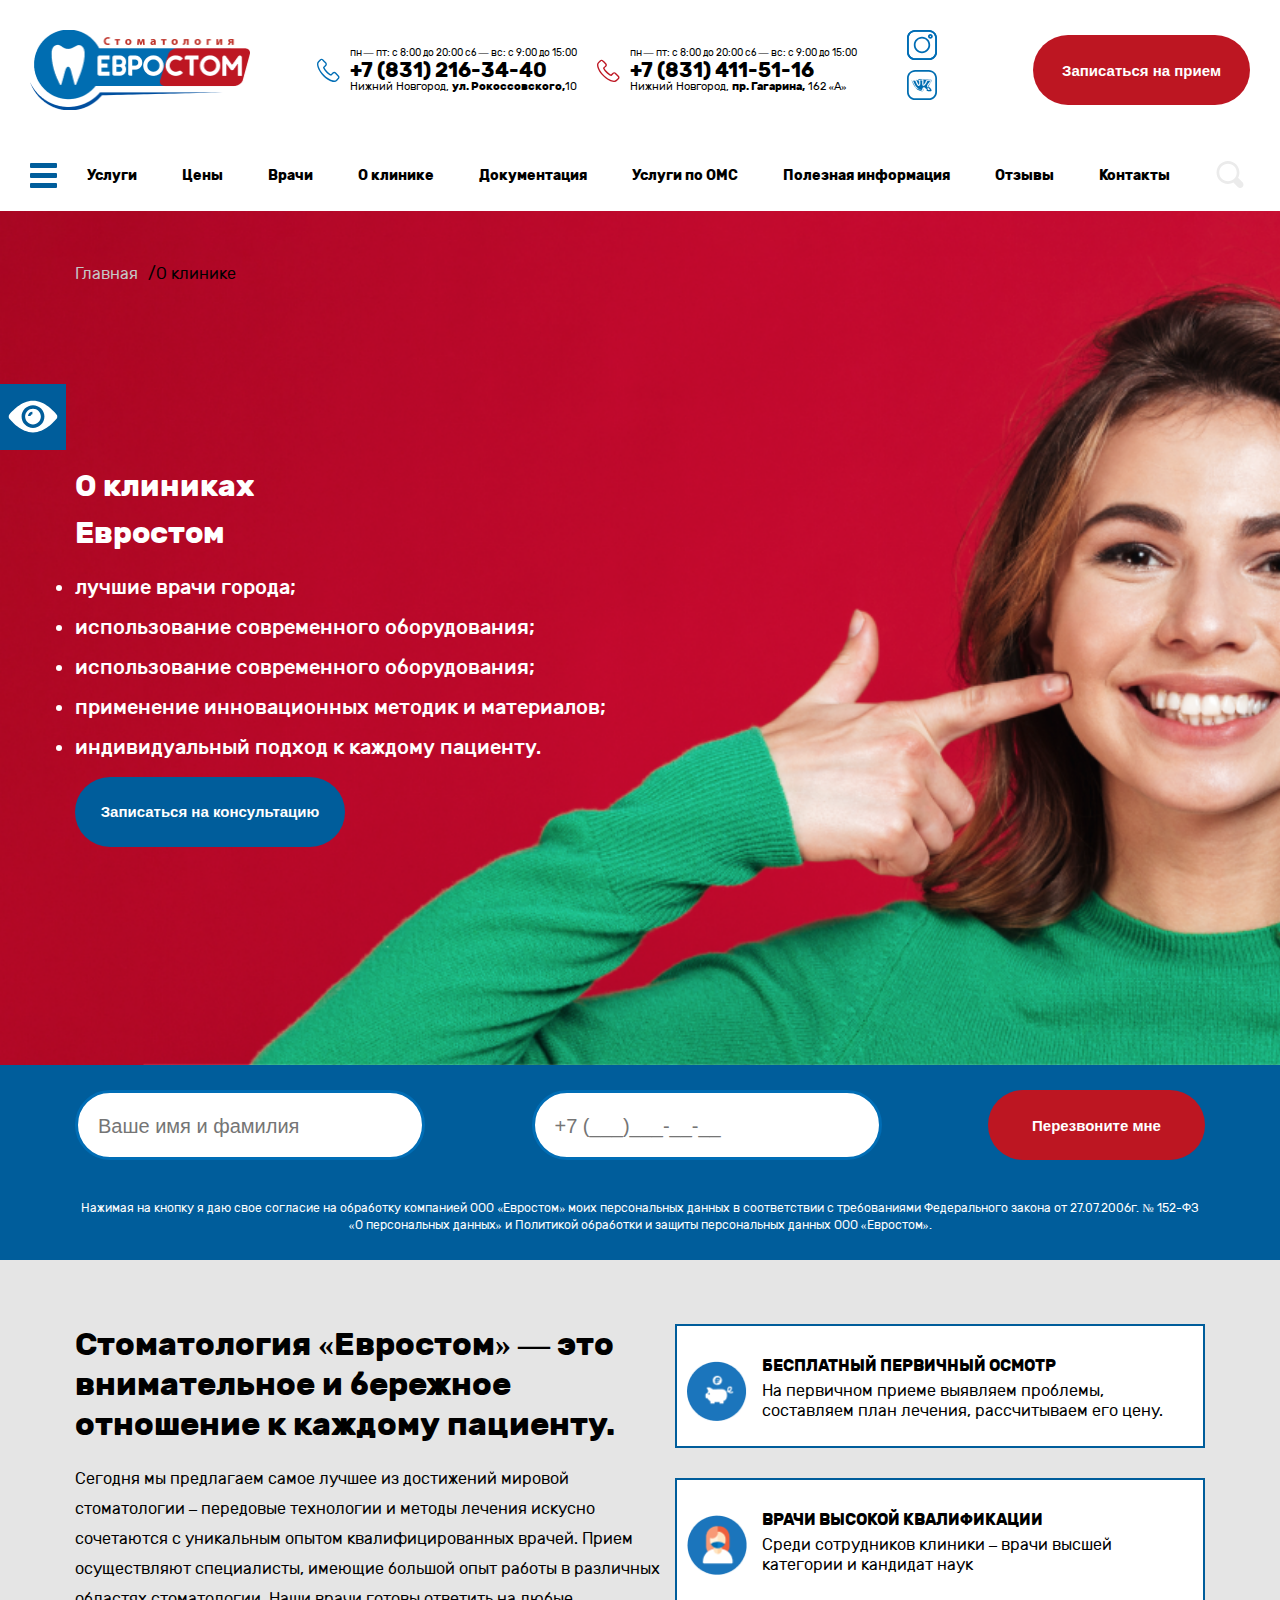
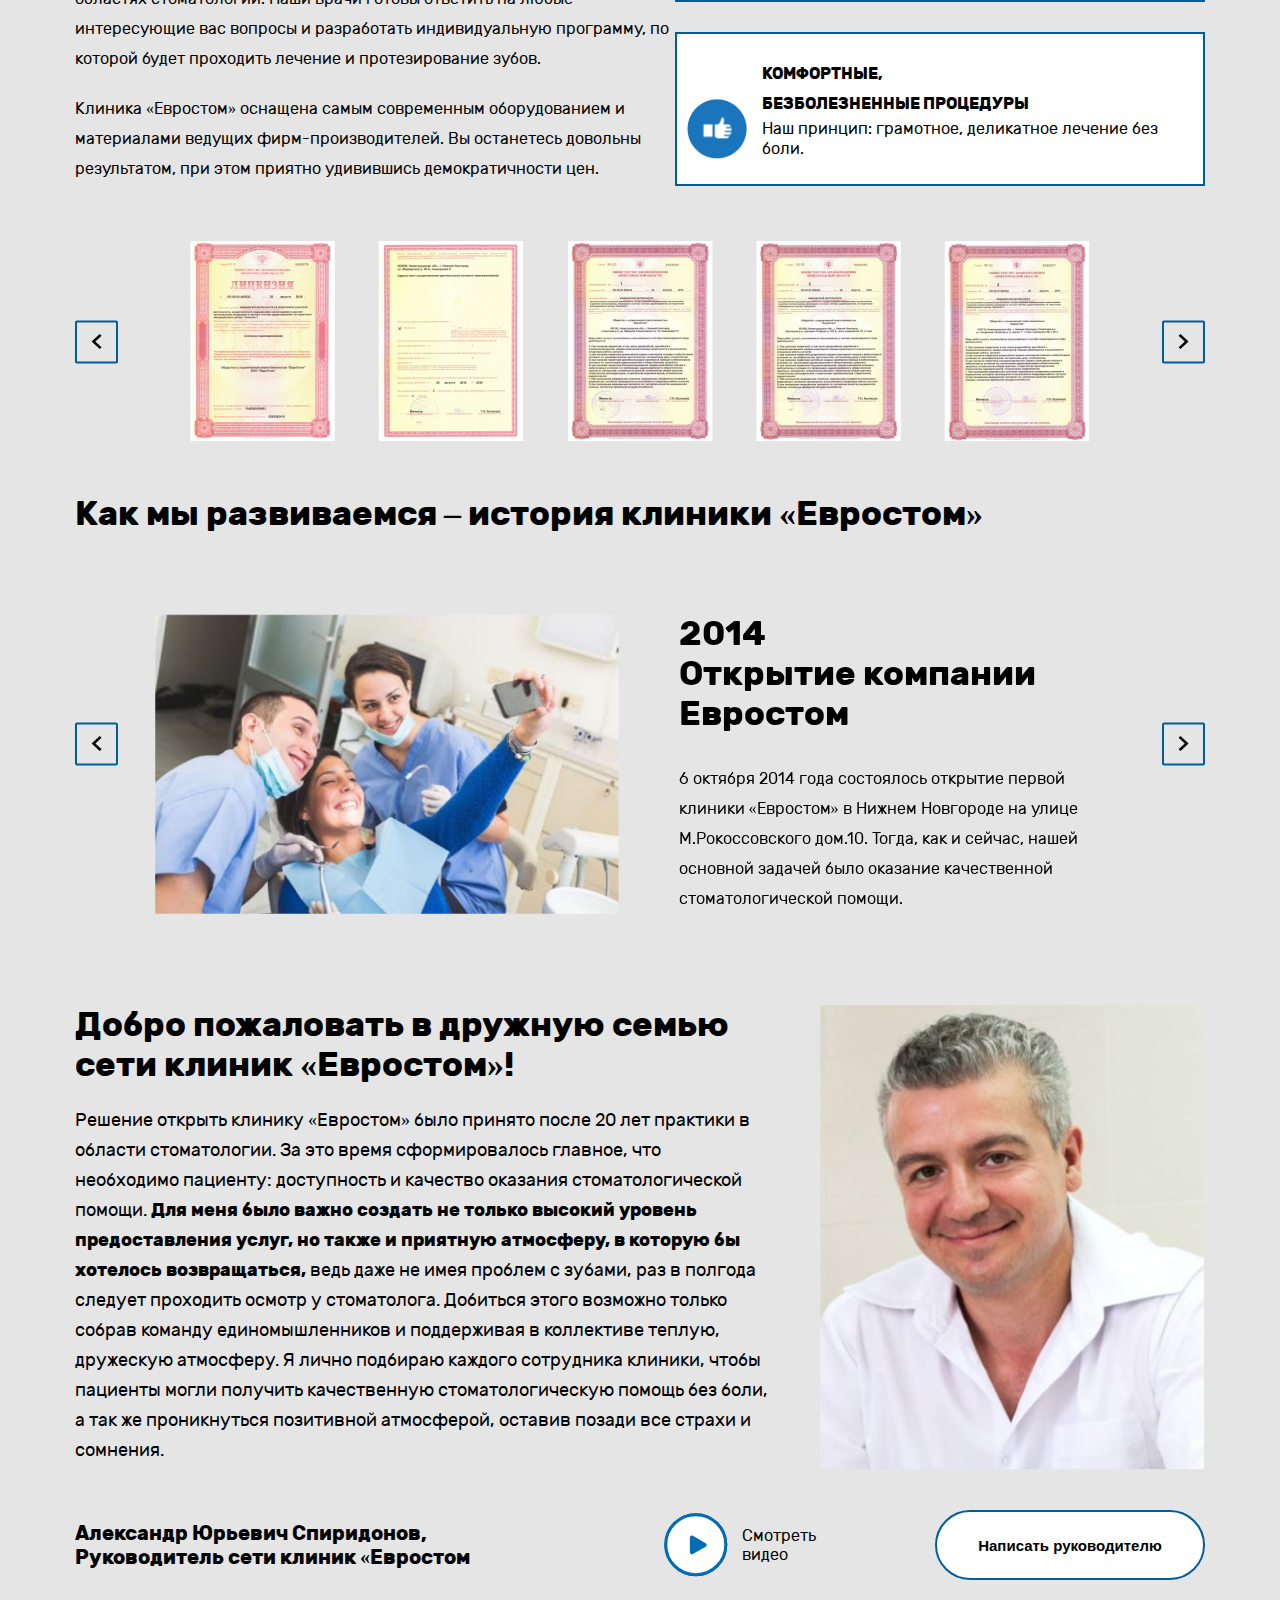
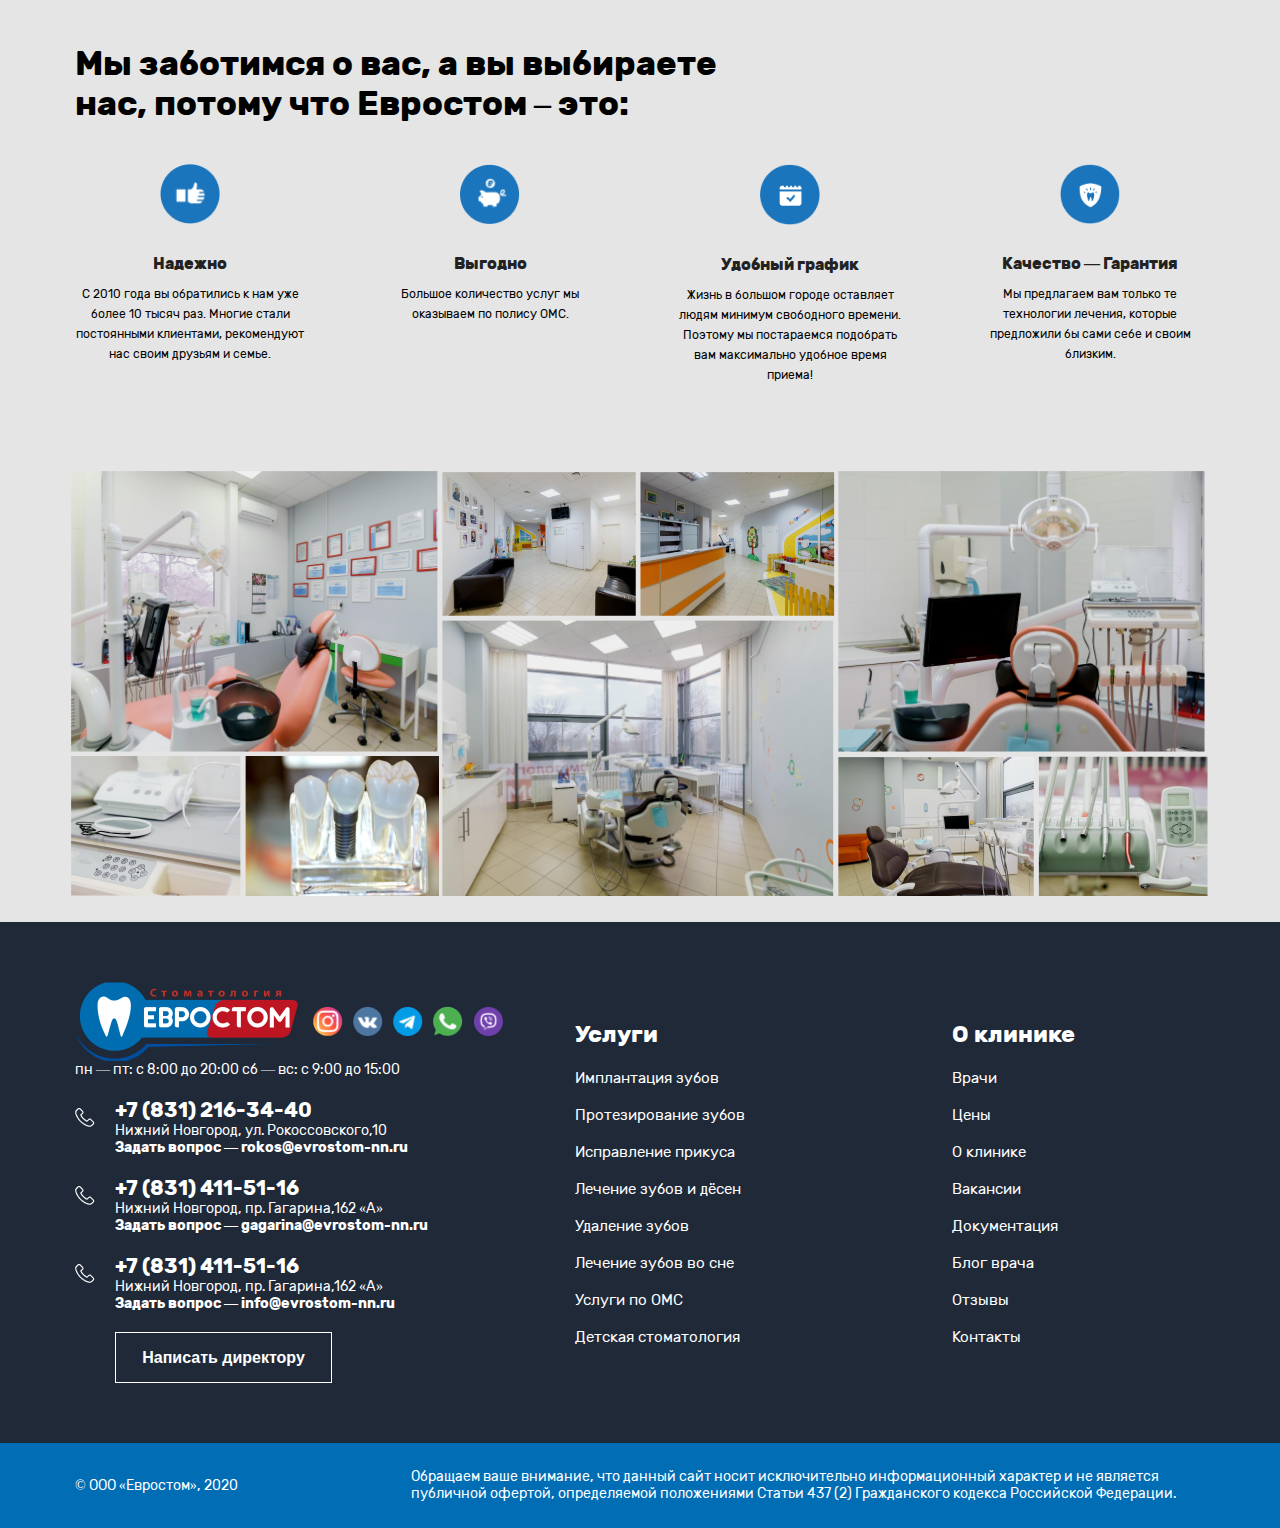
==== about.html @ 99a291bf "first commit" ====
<!DOCTYPE html>
<html lang="ru">
<head>
    <meta charset="UTF-8">
    <meta name="viewport" content="width=device-width, initial-scale=1.0">
    <link rel="stylesheet" href="./normalize.css">
    <link rel="stylesheet" href="./swiper.min.css">
    <link rel="stylesheet" href="./fonts/rubik.css">
    <link rel="stylesheet" href="./style.css">
    <title>О нас</title>
</head>
<body>
    <header>
        <div class="container container_big">
            <div class="header">
                <div class="header-logo">
                    <a href="./index.html">
                        <img src="./img/logo.png" alt="">
                    </a>
                </div>
                <div class="header-contact">
                    <img src="./img/phone-icon.svg" alt="">
                    <div class="header-contact__wrap">
                        <p>пн — пт: с 8:00 до 20:00 сб — вс: с 9:00 до 15:00</p>
                        <a href="tel:+78312163440" class="header-contact__wrap_phone">+7 (831) 216-34-40</a>
                        <a href="" class="header-contact__wrap_link">Нижний Новгород, <strong>ул.
                                Рокоссовского,</strong>10</a>
                    </div>
                </div>
                <div class="header-contact">
                    <img src="./img/phone-icon-2.svg" alt="">
                    <div class="header-contact__wrap">
                        <p>пн — пт: с 8:00 до 20:00 сб — вс: с 9:00 до 15:00</p>
                        <a href="tel:+78314115116" class="header-contact__wrap_phone">+7 (831) 411-51-16</a>
                        <a href="" class="header-contact__wrap_link">Нижний Новгород, <strong>пр. Гагарина,</strong> 162
                            «А»</a>
                    </div>
                </div>
                <div class="header-icon">
                    <img src="./img/insta-icon.svg" alt="">
                    <img src="./img/vk-icon.svg" alt="">
                </div>
                <button class="header-button but-red">Записаться на прием</button>
            </div>
        </div>
    </header>
    
    <section>
        <div class="container container_big">
            <div class="menu">
                <div class="burger-menu">
                    <div class="burger-menu_item"></div>
                    <div class="burger-menu_item"></div>
                    <div class="burger-menu_item"></div>
                </div>
                <div class="menu-links">
                    <a href="./services.html">Услуги</a>
                    <a href="./price.html">Цены</a>
                    <a href="./doctors.html">Врачи</a>
                    <a href="./about.html">О клинике</a>
                    <a href="./documentation.html">Документация</a>
                    <a href="">Услуги по ОМС</a>
                    <a href="./advisable.html">Полезная информация</a>
                    <a href="./review.html">Отзывы</a>
                    <a href="./contact.html">Контакты</a>
                </div>
                <button class="menu-search">
                    <svg xmlns="http://www.w3.org/2000/svg" width="28" height="27" viewBox="0 0 28 27" fill="none">
                        <path
                            d="M26.5406 21.2768L22.0967 16.8329C22.9047 15.217 23.4433 13.3317 23.4433 11.4464C23.4433 5.11721 18.3261 0 11.9969 0C5.66774 0 0.550537 5.11721 0.550537 11.4464C0.550537 17.7756 5.66774 22.8928 11.9969 22.8928C13.8822 22.8928 15.7675 22.3541 17.3835 21.5461L21.8273 25.99C23.174 27.3367 25.1939 27.3367 26.5406 25.99C27.7525 24.6434 27.7525 22.6234 26.5406 21.2768ZM11.9969 20.1995C7.14904 20.1995 3.2438 16.2943 3.2438 11.4464C3.2438 6.5985 7.14904 2.69327 11.9969 2.69327C16.8448 2.69327 20.75 6.5985 20.75 11.4464C20.75 16.2943 16.8448 20.1995 11.9969 20.1995Z"
                            fill="#EBEBEB" />
                    </svg>
                </button>
            </div>
        </div>
    </section>
    <div class="eye">
        <svg width="50" height="50" viewBox="0 0 50 50" fill="none" xmlns="http://www.w3.org/2000/svg">
            <g clip-path="url(#clip0)">
                <path
                    d="M24.9999 16.7207C20.6492 16.7207 17.1143 20.2557 17.1143 24.6064C17.1143 28.9571 20.6492 32.4921 24.9999 32.4921C29.3507 32.4921 32.8856 28.9571 32.8856 24.6064C32.8856 20.2557 29.3507 16.7207 24.9999 16.7207ZM24.4017 22.2679C23.4228 22.2679 22.607 23.0836 22.607 24.0626H19.9966C20.051 21.6153 22.0088 19.6574 24.4017 19.6574V22.2679Z"
                    fill="white" />
                <path
                    d="M48.929 22.9753C46.2642 19.6579 36.7469 8.83545 25 8.83545C13.2531 8.83545 3.73585 19.6579 1.07103 22.9753C0.309656 23.8998 0.309656 25.2594 1.07103 26.2383C3.73585 29.5558 13.2531 40.3782 25 40.3782C36.7469 40.3782 46.2642 29.5558 48.929 26.2383C49.6903 25.3138 49.6903 23.9542 48.929 22.9753ZM25 36.0275C18.6915 36.0275 13.5794 30.9154 13.5794 24.6068C13.5794 18.2983 18.6915 13.1862 25 13.1862C31.3085 13.1862 36.4206 18.2983 36.4206 24.6068C36.4206 30.9154 31.3085 36.0275 25 36.0275Z"
                    fill="white" />
            </g>
            <defs>
                <clipPath id="clip0">
                    <rect width="49" height="49" fill="white" transform="translate(0.5 0.106445)" />
                </clipPath>
            </defs>
        </svg>
    </div>
    
    <section class="banner_2">
        <div class="container">
            <div class="title title_links">
                <a href="./index.html" class="title_link">Главная</a>
                <a href="./about.html" class="title_link">/О клинике</a>
            </div>
            <div class="banner-wrap">
                <div class="banner-text">
                    <h1>О клиниках <br> Евростом</h1>
                    <li>лучшие врачи города;</li>
                    <li>использование современного оборудования;</li> 
                    <li>использование современного оборудования;</li> 
                    <li>применение инновационных методик и материалов;</li> 
                    <li>индивидуальный подход к каждому пациенту.</li>
                    <button class="but-blue">Записаться на консультацию</button>
                </div>
            </div>
        </div>
    </section>

    <section class="banner-form">
        <div class="container">
            <div class="banner-form__wrap">
                <form class="form">
                    <input type="text" placeholder="Ваше имя и фамилия">
                    <input type="text" placeholder="+7 (___)___-__-__">
                    <button class="but-red">Перезвоните мне</button>
                </form>
                <a href="">Нажимая на кнопку я даю свое согласие на обработку компанией ООО «Евростом» моих персональных
                    данных в соответствии с
                    требованиями Федерального закона от 27.07.2006г. № 152-ФЗ «О персональных данных» и Политикой обработки
                    и защиты
                    персональных данных ООО «Евростом».</a>
            </div>
        </div>
    </section>

    <section class="about">
        <div class="container">
            <div class="about-wrap">
                <div class="about-wrap_content">
                    <div class="about-title">Стоматология «Евростом» — это внимательное и бережное отношение к каждому пациенту. </div>
                    <p>Сегодня мы предлагаем самое лучшее из достижений мировой стоматологии – передовые технологии и методы лечения искусно
                    сочетаются с уникальным опытом квалифицированных врачей. Прием осуществляют специалисты, имеющие большой опыт работы в
                    различных областях стоматологии. Наши врачи готовы ответить на любые интересующие вас вопросы и разработать
                    индивидуальную программу, по которой будет проходить лечение и протезирование зубов. </p>
                    <p>Клиника «Евростом» оснащена самым
                    современным оборудованием и материалами ведущих фирм-производителей. Вы останетесь довольны результатом, при этом
                    приятно удивившись демократичности цен.</p>
                </div>
                <div class="about-wrap_items">
                    <div class="about-item">
                        <img src="./img/about/2-1.png" alt="">
                        <div class="about-item_text">
                            <p>БЕСПЛАТНЫЙ ПЕРВИЧНЫЙ ОСМОТР</p>
                            <span>На первичном приеме выявляем проблемы, составляем план лечения, рассчитываем его цену.</span>
                        </div>
                    </div>
                    <div class="about-item">
                        <img src="./img/about/2-2.png" alt="">
                        <div class="about-item_text">
                            <p>ВРАЧИ ВЫСОКОЙ КВАЛИФИКАЦИИ</p>
                            <span>Среди сотрудников клиники – врачи высшей категории и кандидат наук</span>
                        </div>
                    </div>
                    <div class="about-item">
                        <img src="./img/about/2-3.png" alt="">
                        <div class="about-item_text">
                            <p>КОМФОРТНЫЕ,<br> БЕЗБОЛЕЗНЕННЫЕ ПРОЦЕДУРЫ</p>
                            <span>Наш принцип: грамотное, деликатное лечение без боли.</span>
                        </div>
                    </div>
                </div>
            </div>
        </div>
    </section>

    <section class="diplom">
        <div class="container">
            <div class="diplom-wrap">
                <div class="swiper-container diplom-container">
                    <div class="swiper-wrapper">
                        <div class="swiper-slide diplom-slide">
                            <img src="./img/about/1-1.png" alt="">
                            <img src="./img/about/1-2.png" alt="">
                            <img src="./img/about/1-3.png" alt="">
                            <img src="./img/about/1-4.png" alt="">
                            <img src="./img/about/1-5.png" alt="">
                        </div>
                        <div class="swiper-slide diplom-slide">
                            <img src="./img/about/1-1.png" alt="">
                            <img src="./img/about/1-2.png" alt="">
                            <img src="./img/about/1-3.png" alt="">
                            <img src="./img/about/1-4.png" alt="">
                            <img src="./img/about/1-5.png" alt="">
                        </div>
                    </div>
                </div>
                <div class="slider-button  diplom-button diplom-button_prev">
                    <svg width="11" height="16" viewBox="0 0 11 16" fill="none" xmlns="http://www.w3.org/2000/svg">
                        <path
                            d="M10.5937 13.7088L4.41033 7.97754L10.5937 2.24631L8.68549 0.477539L0.59375 7.97754L8.68549 15.4775L10.5937 13.7088Z"
                            fill="black" />
                    </svg>
                </div>
                <div class="slider-button diplom-button diplom-button_next">
                    <svg width="11" height="16" viewBox="0 0 11 16" fill="none" xmlns="http://www.w3.org/2000/svg">
                        <path
                            d="M0.593749 2.24631L6.77717 7.97754L0.59375 13.7088L2.50201 15.4775L10.5937 7.97754L2.50201 0.477539L0.593749 2.24631Z"
                            fill="black" />
                    </svg>
                </div>
            </div>
        </div>
    </section>
    <section class="history">
        <div class="container">
            <div class="title">
                <h2>Как мы развиваемся – история клиники «Евростом»</h2>
            </div>
            <div class="swiper-container history-container">
                <div class="swiper-wrapper">
                    <div class="swiper-slide history-slide">
                        <img src="./img/about/4-1.png" alt="">
                        <div>
                            <div class="history-slide_title">2014 <br>Открытие компании <br>Евростом</div>
                            <div class="history-slide_text">6 октября 2014 года состоялось открытие первой клиники «Евростом» в Нижнем Новгороде на улице М.Рокоссовского дом.10.
                            Тогда, как и сейчас, нашей основной задачей было оказание качественной стоматологической помощи.</div>
                        </div>
                    </div>
                    <div class="swiper-slide history-slide">
                        <img src="./img/about/4-1.png" alt="">
                        <div>
                            <div class="history-slide_title">2014 <br>Открытие компании <br>Евростом</div>
                            <div class="history-slide_text">6 октября 2014 года состоялось открытие первой клиники «Евростом» в Нижнем Новгороде на улице М.Рокоссовского дом.10.
                            Тогда, как и сейчас, нашей основной задачей было оказание качественной стоматологической помощи.</div>
                        </div>
                    </div>
                </div>
                <div class="slider-button history-button history-button_prev">
                    <svg width="11" height="16" viewBox="0 0 11 16" fill="none" xmlns="http://www.w3.org/2000/svg">
                        <path
                            d="M10.5937 13.7088L4.41033 7.97754L10.5937 2.24631L8.68549 0.477539L0.59375 7.97754L8.68549 15.4775L10.5937 13.7088Z"
                            fill="black" />
                    </svg>
                </div>
                <div class="slider-button history-button history-button_next">
                    <svg width="11" height="16" viewBox="0 0 11 16" fill="none" xmlns="http://www.w3.org/2000/svg">
                        <path
                            d="M0.593749 2.24631L6.77717 7.97754L0.59375 13.7088L2.50201 15.4775L10.5937 7.97754L2.50201 0.477539L0.593749 2.24631Z"
                            fill="black" />
                    </svg>
                </div>
            </div>
        </div>
    </section>

    <section class="history-grey">
        <div class="container">
            <div class="history-wrap">
                <div class="history-item">
                    <div>
                        <p>Добро пожаловать в дружную семью сети клиник «Евростом»!</p>
                        <span>Решение открыть клинику «Евростом» было принято после 20 лет практики в области стоматологии. За это время
                        сформировалось главное, что необходимо пациенту: доступность и качество оказания стоматологической помощи.
                        <strong>Для меня было
                            важно создать не только высокий уровень предоставления услуг, но также и приятную атмосферу, в которую
                            бы хотелось
                            возвращаться, </strong>ведь даже не имея проблем с зубами, раз в полгода следует проходить осмотр у
                        стоматолога. Добиться этого
                        возможно только собрав команду единомышленников и поддерживая в коллективе теплую, дружескую атмосферу. Я
                        лично подбираю
                        каждого сотрудника клиники, чтобы пациенты могли получить качественную стоматологическую помощь без боли, а
                        так же
                        проникнуться позитивной атмосферой, оставив позади все страхи и сомнения.</span>
                    </div>
                    <img src="./img/about/d-1.png" alt="">
                </div>
                <div class="row">
                    <div class="bio">Александр Юрьевич Спиридонов, Руководитель сети клиник «Евростом</div>
                    <a href="" class="history-video">
                        <img src="./img/about/play.svg" alt="">
                        Смотреть <br>видео
                    </a>
                    <button class="but-trans">Написать руководителю</button>
                </div>
            </div>
        </div>
    </section>


    <section class="adventages">
        <div class="container">
            <div class="title">
                <h2>Мы заботимся о вас, а вы выбираете нас, потому что Евростом – это:</h2>
            </div>
            <div class="adventages-wrap">
                <div class="adventages-item">
                    <img src="./img/about/2-3.png" alt="">
                    <p>Надежно</p>
                    <span>С 2010 года вы обратились к нам уже более 10 тысяч раз. Многие стали постоянными клиентами, рекомендуют нас своим
                    друзьям и семье.</span>
                </div>
                <div class="adventages-item">
                    <img src="./img/about/2-1.png" alt="">
                    <p>Выгодно</p>
                    <span>Большое количество услуг мы оказываем по полису ОМС.</span>
                </div>
                <div class="adventages-item">
                    <img src="./img/about/2-4.png" alt="">
                    <p>Удобный график</p>
                    <span>Жизнь в большом городе оставляет людям минимум свободного времени. Поэтому мы постараемся подобрать вам максимально
                    удобное время приема!</span>
                </div>
                <div class="adventages-item">
                    <img src="./img/about/2-5.png" alt="">
                    <p>Качество — Гарантия</p>
                    <span>Мы предлагаем вам только те технологии лечения, которые предложили бы сами себе и своим близким.</span>
                </div>
            </div>
        </div>
    </section>

    <section class="gallery">
        <div class="container">
            <div class="gallery-wrap">
                <div class="gallery-item">
                    <img src="./img/about/3-1.png" alt="">
                    <div class="gallery-item_row">
                        <img src="./img/about/3-2.png" alt="">
                        <img src="./img/about/3-3.png" alt="">
                    </div>
                </div>
                <div class="gallery-item">
                    <img src="./img/about/3-6.png" alt="">
                    <div class="gallery-item_row">
                        <img src="./img/about/3-4.png" alt="">
                        <img src="./img/about/3-5.png" alt="">
                    </div>
                </div>
                <div class="gallery-item">
                    <img src="./img/about/3-7.png" alt="">
                    <div class="gallery-item_row">
                        <img src="./img/about/3-8.png" alt="">
                        <img src="./img/about/3-9.png" alt="">
                    </div>
                </div>
            </div>
        </div>
    </section>

    <footer class="footer">
        <div class="container">
            <div class="row">
                <div class="footer-wrap">
                    <div class="footer-item">
                        <div class="row">
                            <img src="./img/logo-2.png" alt="" class="footer-item_logo">
                            <div class="footer-item_icons">
                                <a href=""><img src="./img/insta-2.png" alt=""></a>
                                <a href=""><img src="./img/vk-2.png" alt=""></a>
                                <a href=""><img src="./img/telegram-2.png" alt=""></a>
                                <a href=""><img src="./img/whatsup-2.png" alt=""></a>
                                <a href=""><img src="./img/viber-3.png" alt=""></a>
                            </div>
                        </div>
                        <div class="footer-item_time"> пн — пт: с 8:00 до 20:00 сб — вс: с 9:00 до 15:00 </div>
                        <div class="footer-contact">
                            <img src="./img/phone-white.png" alt="">
                            <div class="footer-contact__wrap">
                                <a href="tel:+78312163440" class="footer-contact__wrap_phone">+7 (831) 216-34-40</a>
                                <a href="" class="footer-contact__wrap_link">Нижний Новгород, ул. Рокоссовского,10</a>
                                <a href="mail:rokos@evrostom-nn.ru" class="footer-contact__wrap_mail">Задать вопрос —
                                    rokos@evrostom-nn.ru</a>
                            </div>
                        </div>
                        <div class="footer-contact">
                            <img src="./img/phone-white.png" alt="">
                            <div class="footer-contact__wrap">
                                <a href="tel:+78314115116" class="footer-contact__wrap_phone">+7 (831) 411-51-16</a>
                                <a href="" class="footer-contact__wrap_link">Нижний Новгород, пр. Гагарина,162 «А»</a>
                                <a href="mail:gagarina@evrostom-nn.ru" class="footer-contact__wrap_mail">Задать вопрос —
                                    gagarina@evrostom-nn.ru</a>
                            </div>
                        </div>
                        <div class="footer-contact">
                            <img src="./img/phone-white.png" alt="">
                            <div class="footer-contact__wrap">
                                <a href="tel:+78314115116" class="footer-contact__wrap_phone">+7 (831) 411-51-16</a>
                                <a href="" class="footer-contact__wrap_link">Нижний Новгород, пр. Гагарина,162 «А»</a>
                                <a href="mail:info@evrostom-nn.ru" class="footer-contact__wrap_mail">Задать вопрос —
                                    info@evrostom-nn.ru</a>
                            </div>
                        </div>
                        <button class="footer-button">Написать директору</button>
                    </div>
                </div>
                <div class="footer-wrap">
                    <div class="footer-item_links">
                        <p>Услуги</p>
                        <a href="">Имплантация зубов</a>
                        <a href="">Протезирование зубов</a>
                        <a href="">Исправление прикуса</a>
                        <a href="">Лечение зубов и дёсен</a>
                        <a href="">Удаление зубов</a>
                        <a href="">Лечение зубов во сне</a>
                        <a href="">Услуги по ОМС</a>
                        <a href="">Детская стоматология</a>
                    </div>
                    <div class="footer-item_links">
                        <p>О клинике</p>
                        <a href="">Врачи </a>
                        <a href="">Цены</a>
                        <a href="">О клинике</a>
                        <a href="./vacancies.html">Вакансии</a>
                        <a href="">Документация</a>
                        <a href="">Блог врача</a>
                        <a href="">Отзывы</a>
                        <a href="">Контакты</a>
                    </div>
                </div>
            </div>
        </div>
    </footer>
    
    <section class="info">
        <div class="container">
            <div class="row">
                <div class="text">© OOO «Евростом», 2020</div>
                <p>Обращаем ваше внимание, что данный сайт носит исключительно информационный характер и не является
                    публичной офертой, определяемой положениями Статьи 437 (2) Гражданского кодекса Российской Федерации.
                </p>
            </div>
        </div>
    </section>
    
    <div class="scroll-top">
        <svg width="16" height="11" viewBox="0 0 16 11" fill="none" xmlns="http://www.w3.org/2000/svg">
            <path
                d="M2.16586 10.7643L7.89709 4.58087L13.6283 10.7643L15.3971 8.85602L7.89709 0.764283L0.397095 8.85602L2.16586 10.7643Z"
                fill="black" />
        </svg>
    </div>
    
<script src="./swiper.min.js"></script>
<script src='./script.js'></script>
</body>
</html>
---- fonts/rubik.css ----
@font-face {
    font-family: 'Rubik';
    src: local('Rubik Light'), local('Rubik-Light'), url('../fonts/Rubiklight.woff2') format('woff2'), url('../fonts/Rubiklight.woff') format('woff'), url('../fonts/Rubiklight.ttf') format('truetype');
    font-weight: 300;
    font-style: normal;
}
@font-face {
    font-family: 'Rubik';
    src: local('Rubik Light Italic'), local('Rubik-LightItalic'), url('Rubiklightitalic.woff2') format('woff2'), url('Rubiklightitalic.woff') format('woff'), url('Rubiklightitalic.ttf') format('truetype');
    font-weight: 300;
    font-style: italic;
}
@font-face {
    font-family: 'Rubik';
    src: local('Rubik'), local('Rubik-Regular'), url('Rubik.woff2') format('woff2'), url('Rubik.woff') format('woff'), url('Rubik.ttf') format('truetype');
    font-weight: 400;
    font-style: normal;
}
@font-face {
    font-family: 'Rubik';
    src: local('Rubik Italic'), local('Rubik-Italic'), url('Rubikitalic.woff2') format('woff2'), url('Rubikitalic.woff') format('woff'), url('Rubikitalic.ttf') format('truetype');
    font-weight: 400;
    font-style: italic;
}
@font-face {
    font-family: 'Rubik';
    src: local('Rubik Medium'), local('Rubik-Medium'), url('Rubikmedium.woff2') format('woff2'), url('Rubikmedium.woff') format('woff'), url('Rubikmedium.ttf') format('truetype');
    font-weight: 500;
    font-style: normal;
}
@font-face {
    font-family: 'Rubik';
    src: local('Rubik Medium Italic'), local('Rubik-MediumItalic'), url('Rubikmediumitalic.woff2') format('woff2'), url('Rubikmediumitalic.woff') format('woff'), url('Rubikmediumitalic.ttf') format('truetype');
    font-weight: 500;
    font-style: italic;
}
@font-face {
    font-family: 'Rubik';
    src: local('Rubik Bold'), local('Rubik-Bold'), url('Rubikbold.woff2') format('woff2'), url('Rubikbold.woff') format('woff'), url('Rubikbold.ttf') format('truetype');
    font-weight: 700;
    font-style: normal;
}
@font-face {
    font-family: 'Rubik';
    src: local('Rubik Bold Italic'), local('Rubik-BoldItalic'), url('Rubikbolditalic.woff2') format('woff2'), url('Rubikbolditalic.woff') format('woff'), url('Rubikbolditalic.ttf') format('truetype');
    font-weight: 700;
    font-style: italic;
}
@font-face {
    font-family: 'Rubik';
    src: local('Rubik Black'), local('Rubik-Black'), url('Rubikblack.woff2') format('woff2'), url('Rubikblack.woff') format('woff'), url('Rubikblack.ttf') format('truetype');
    font-weight: 900;
    font-style: normal;
}
@font-face {
    font-family: 'Rubik';
    src: local('Rubik Black Italic'), local('Rubik-BlackItalic'), url('Rubikblackitalic.woff2') format('woff2'), url('Rubikblackitalic.woff') format('woff'), url('Rubikblackitalic.ttf') format('truetype');
    font-weight: 900;
    font-style: italic;
}
---- style.css ----
@charset "UTF-8";

@font-face {
  font-family: 'Rubik';
  src: local("Rubik Light"), local("Rubik-Light"), url("Rubiklight.woff2") format("woff2"), url("Rubiklight.woff") format("woff"), url("Rubiklight.ttf") format("truetype");
  font-weight: 300;
  font-style: normal;
}

strong {
  font-weight: bold;
}

body {
  font-size: 10px;
  font-family: 'Rubik';
}

@media (max-width: 1175px) {
  body {
    font-size: 8px;
  }

}

@media (max-width: 767px) {
  body {
    font-size: 6px;
  }
}

/* -= =- */

header .menu {
  display: none;
}

.mobile-map {
  display: none;
}

.implant-wrap .implant-wrap_text h2 {
  display: none;
}


/* -= =- */

.row {
  display: -webkit-box;
  display: -ms-flexbox;
  display: flex;
}

.container {
  max-width: 1160px;
  width: 100%;
  padding-left: 15px;
  padding-right: 15px;
  margin: 0 auto;
}

.container_big {
  max-width: 1440px;
  width: 100%;
  padding-left: 30px;
  padding-right: 30px;
  margin: 0 auto;
}

.container_small {
  max-width: 1060px;
  width: 100%;
  padding-left: 15px;
  padding-right: 15px;
  margin: 0 auto;
}

.header {
  display: -webkit-box;
  display: -ms-flexbox;
  display: flex;
  -webkit-box-align: center;
  -ms-flex-align: center;
  align-items: center;
  margin-top: 30px;
  margin-bottom: 30px;
}

.header-logo {
  margin-right: auto;
}

.header-logo img {
  max-width: 220px;
  width: 100%;
}

@media (max-width: 1024px) {
  .header-logo {
    max-width: 134px;
  }
}

.header-contact {
  display: -webkit-box;
  display: -ms-flexbox;
  display: flex;
  -webkit-box-align: center;
  -ms-flex-align: center;
  align-items: center;
  margin-right: 20px;
  position: relative;
}

.header-contact:last-child {
  margin-right: 0;
}

.header-contact img {
  margin-right: 10px;
}

@media (max-width: 1024px) {
  .header-contact img {
    position: absolute;
    width: 10px;
    top: 50%;
    left: 0;
    -webkit-transform: translateY(-50%);
    transform: translateY(-50%);
  }
}

.header-contact__wrap {
  display: -webkit-box;
  display: -ms-flexbox;
  display: flex;
  -webkit-box-orient: vertical;
  -webkit-box-direction: normal;
  -ms-flex-direction: column;
  flex-direction: column;
}

.header-contact__wrap p {
  font-family: 'Rubik';
  font-style: normal;
  font-weight: normal;
  font-size: 1em;
  line-height: 14px;
  color: #000000;
}

.header-contact__wrap_link {
  text-decoration: none;
  cursor: pointer;
  font-family: 'Rubik';
  font-style: normal;
  font-weight: normal;
  font-size: 1.1em;
  line-height: 14px;
  color: #000000;
}

.header-contact__wrap_link:hover {
  text-decoration: underline;
}

.header-contact__wrap_phone {
  font-family: Rubik;
  font-style: normal;
  font-weight: bold;
  font-size: 2em;
  text-decoration: none;
  color: #000000;
}

@media (max-width: 1024px) {
  .header-contact__wrap_phone {
    margin-left: 10px;
  }
}

.header-icon {
  display: -webkit-box;
  display: -ms-flexbox;
  display: flex;
  -webkit-box-orient: vertical;
  -webkit-box-direction: normal;
  -ms-flex-direction: column;
  flex-direction: column;
  -webkit-box-align: center;
  -ms-flex-align: center;
  align-items: center;
  margin-right: 30px;
  margin-left: 30px;
}

@media (max-width: 1024px) {
  .header-icon {
    display: none;
  }
}

.header-icon img {
  width: 30px;
  height: 30px;
  margin-bottom: 10px;
}

.header-button {
  margin-left: auto;
}

.header-button:hover {
  -webkit-box-shadow: -3px -3px 8px rgba(189, 22, 34, 0.3), 3px 3px 8px rgba(189, 22, 34, 0.3);
  box-shadow: -3px -3px 8px rgba(189, 22, 34, 0.3), 3px 3px 8px rgba(189, 22, 34, 0.3);
}

.menu {
  display: -webkit-box;
  display: -ms-flexbox;
  display: flex;
  -webkit-box-align: center;
  -ms-flex-align: center;
  align-items: center;
  padding-top: 20px;
  padding-bottom: 20px;
}

.menu-links {
  display: -webkit-box;
  display: -ms-flexbox;
  display: flex;
  -webkit-box-pack: justify;
  -ms-flex-pack: justify;
  justify-content: space-between;
  -webkit-box-align: center;
  -ms-flex-align: center;
  align-items: center;
  width: 100%;
}

.menu-links a {
  font-style: normal;
  font-weight: bold;
  font-size: 1.4em;
  line-height: 17px;
  color: #000000;
  text-decoration: none;
  position: relative;
}

@media (max-width: 1024px) {
  .menu-links a {
    font-size: 1.2em;
  }
}

.menu-links a::after {
  content: '';
  width: 0;
  position: absolute;
  height: 3px;
  background: #006DB5;
  border-radius: 1px;
  left: 50%;
  bottom: -3px;
  -webkit-transition: all .3s ease-in-out;
  transition: all .3s ease-in-out;
}

.menu-links a:hover:after,
.menu-links a:focus:after {
  width: 100%;
  left: 0;
}

.menu-links a:active {
  color: #BD1622;
}

.menu-search {
  background-color: transparent;
  border: none;
  margin-left: 40px;
  cursor: pointer;
}

.menu-search path {
  -webkit-transition: all .3s ease-in-out;
  transition: all .3s ease-in-out;
}

.menu-search:hover path {
  fill: #005D9B;
}

.menu .burger-menu {
  display: -webkit-box;
  display: -ms-flexbox;
  display: flex;
  -webkit-box-orient: vertical;
  -webkit-box-direction: normal;
  -ms-flex-direction: column;
  flex-direction: column;
  width: 30px;
  margin-right: 30px;
  cursor: pointer;
}



.menu .burger-menu_item {
  background-color: #005D9B;
  border-radius: 1px;
  height: 5px;
  margin-bottom: 5px;
}

.menu .burger-menu_item:last-child {
  margin-bottom: 0;
}

.eye {
  width: 66px;
  height: 66px;
  background-color: #005D9B;
  display: -webkit-box;
  display: -ms-flexbox;
  display: flex;
  -webkit-box-align: center;
  -ms-flex-align: center;
  align-items: center;
  -webkit-box-pack: center;
  -ms-flex-pack: center;
  justify-content: center;
  position: fixed;
  cursor: pointer;
  bottom: 50%;
}

.eye:hover {
  background-color: #ffffff;
}

.eye:hover path {
  fill: #005D9B;
}

.banner {
  background-image: url(./img/banner-girl-1.png);
  background-repeat: no-repeat;
  background-size: cover;
  padding-bottom: 10%;
}

.banner_2 {
  background-image: url(./img/about/banner_png.png);
  background-repeat: no-repeat;
  background-size: cover;
  padding-bottom: 10%;
}

.banner_3 {
  background-image: url(./img/banner_3.png);
  background-repeat: no-repeat;
  background-size: cover;
  padding-bottom: 10%;
  background-position-x: 60%;
}

.banner_4 {
  background-image: url(./img/rotoz/bg.png);
  background-repeat: no-repeat;
  background-size: cover;
  padding-bottom: 10%;
  position: relative;
}

.banner_4:after {
  position: absolute;
  content: '';
  right: 10%;
  top: 0;
  background-image: url(./img/rotoz/1-4.png);
  background-repeat: no-repeat;
  width: 179px;
  height: 200px;
}

.banner_4 .banner-wrap {
  position: relative;
}

.banner_4 .banner-wrap .banner-img {
  position: absolute;
  top: 20%;
  right: 0;
}

.banner_4 .banner-text {
  max-width: 623px;
  width: 100%;
  position: relative;
}

.banner_4 .banner-text:before {
  position: absolute;
  content: '';
  right: 20%;
  top: 100%;
  background-image: url(./img/rotoz/1-3.png);
  background-repeat: no-repeat;
  width: 179px;
  height: 179px;
}

.banner_4 .banner-text h1,
.banner_4 .banner-text h2 {
  color: #000000;
}

.banner_4 .banner-text h1 {
  position: relative;
}

.banner_4 .banner-text h1:before {
  position: absolute;
  content: '';
  background-image: url(./img/rotoz/logo.png);
  right: 30%;
  top: 50%;
  -webkit-transform: translate(50%, -50%);
  transform: translate(50%, -50%);
  background-repeat: no-repeat;
  width: 195px;
  height: 55px;
}

.banner_4 .but-red {
  background: #EE5A48;
}

.banner-wrap {
  min-height: 564px;
  display: -webkit-box;
  display: -ms-flexbox;
  display: flex;
  -webkit-box-orient: vertical;
  -webkit-box-direction: normal;
  -ms-flex-direction: column;
  flex-direction: column;
  -webkit-box-pack: center;
  -ms-flex-pack: center;
  justify-content: center;
}

.banner-text h1 {
  font-style: normal;
  font-weight: bold;
  font-size: 3em;
  line-height: 47px;
  color: #ffffff;
  margin-bottom: 20px;
}

.banner-text h2 {
  color: #ffffff;
  font-style: normal;
  font-weight: 500;
  font-size: 2em;
  line-height: 21px;
  margin-bottom: 40px;
}

.banner-text li {
  font-style: normal;
  font-weight: 500;
  font-size: 2em;
  line-height: 20px;
  color: #FFFFFF;
  margin-bottom: 20px;
}

.banner-text .but-red {
  max-width: 350px;
  width: 100%;
}

.banner-form {
  background-color: #005D9B;
  padding-top: 2%;
  padding-bottom: 2%;
}

.banner-form__wrap .form {
  display: -webkit-box;
  display: -ms-flexbox;
  display: flex;
  margin-bottom: 40px;
}

.banner-form__wrap .form input {
  border: 3px solid #006DB5;
  max-width: 350px;
  width: 100%;
  border-radius: 50px;
  margin-right: auto;
  padding-top: 10px;
  padding-left: 20px;
}

.banner-form__wrap .form input::-webkit-input-placeholder {
  font-style: normal;
  font-weight: normal;
  font-size: 2em;
  line-height: 24px;
}

.banner-form__wrap .form input:-ms-input-placeholder {
  font-style: normal;
  font-weight: normal;
  font-size: 2em;
  line-height: 24px;
}

.banner-form__wrap .form input::-ms-input-placeholder {
  font-style: normal;
  font-weight: normal;
  font-size: 2em;
  line-height: 24px;
}

.banner-form__wrap .form input::placeholder {
  font-style: normal;
  font-weight: normal;
  font-size: 2em;
  line-height: 24px;
}

.banner-form__wrap a {
  font-style: normal;
  font-weight: normal;
  font-size: 1.2em;
  line-height: 17px;
  display: block;
  text-align: center;
  text-decoration: none;
  color: #ffffff;
}

.but-blue {
  background-color: #005D9B;
  color: #ffffff;
  border-radius: 50px;
  max-width: 270px;
  width: 100%;
  min-height: 70px;
  height: 100%;
  border: none;
  font-style: normal;
  font-weight: bold;
  font-size: 1.5em;
  line-height: 19px;
  text-decoration: none;
  display: -webkit-box;
  display: -ms-flexbox;
  display: flex;
  -webkit-box-align: center;
  -ms-flex-align: center;
  align-items: center;
  -webkit-box-pack: center;
  -ms-flex-pack: center;
  justify-content: center;
}

.but-blue_rotoz {
  background: #00B9E3;
}

.but-blue:hover {
  -webkit-box-shadow: 0px 4px 4px rgba(255, 255, 255, 0.25);
  box-shadow: 0px 4px 4px rgba(255, 255, 255, 0.25);
}

.but-red {
  background-color: #BD1622;
  color: #ffffff;
  border-radius: 40px;
  max-width: 217px;
  width: 100%;
  min-height: 70px;
  height: 100%;
  border: none;
  font-style: normal;
  font-weight: bold;
  font-size: 1.5em;
  line-height: 19px;
}

@media (max-width: 1175px) {
  .but-red {
    max-width: 160px;
    width: 100%;
    min-height: 40px;
  }
}

.but-red_rotoz {
  background: #EE5A48;
}

.but-red:hover {
  -webkit-box-shadow: -3px -3px 8px rgba(189, 22, 34, 0.3), 3px 3px 8px rgba(189, 22, 34, 0.3);
  box-shadow: -3px -3px 8px rgba(189, 22, 34, 0.3), 3px 3px 8px rgba(189, 22, 34, 0.3);
}

.but-trans {
  background-color: #ffffff;
  color: #000000;
  border-radius: 40px;
  max-width: 270px;
  width: 100%;
  min-height: 70px;
  height: 100%;
  border: 2px solid #005D9B;
  font-style: normal;
  font-weight: bold;
  font-size: 1.5em;
  line-height: 19px;
}

.but-trans:hover {
  background-color: #005D9B;
  color: #ffffff;
}

.title {
  position: relative;
  width: 100%;
  margin-bottom: 40px;
}

.title_links {
  display: -webkit-box;
  display: -ms-flexbox;
  display: flex;
  padding-top: 30px;
  padding-bottom: 50px;
}

.title_links .title_link {
  font-style: normal;
  font-weight: normal;
  font-size: 1.6em;
  line-height: 19px;
  text-decoration: none;
  color: #C5C5C5;
  margin-right: 10px;
  text-decoration: none;
  display: block;
}

.title_links .title_link:last-child {
  color: #000000;
}

.title_line {
  position: relative;
}

.title_line:after {
  content: '';
  background-color: #005D9B;
  width: 100%;
  height: 3px;
  position: absolute;
  bottom: -20px;
}

.title_line:before {
  content: '';
  background-color: #BD1622;
  width: 10%;
  z-index: 1;
  height: 3px;
  position: absolute;
  bottom: -20px;
}

.title h2 {
  font-style: normal;
  font-weight: bold;
  font-size: 3.4em;
  line-height: 40px;
  color: #000000;
}

.title a {
  font-style: normal;
  font-weight: bold;
  font-size: 2em;
  line-height: 24px;
  color: #006DB5;
  text-decoration: none;
  display: block;
  margin-top: 2%;
}

.title p {
  font-style: normal;
  font-weight: normal;
  font-size: 2em;
  line-height: 24px;
  color: #000000;
}

.review {
  padding-top: 5%;
  padding-bottom: 5%;
  background-color: #E5E5E5;
}

.review-container {
  margin-bottom: 40px;
}

.review .but-trans {
  border-radius: 0;
}

.review .but-trans a {
  font-style: normal;
  font-weight: bold;
  font-size: 1.6em;
  text-decoration: none;
  line-height: 19px;
  text-align: center;
  color: #000000;
}

.review .but-trans:hover a {
  color: #ffffff;
}

.review .but-blue {
  max-width: 100%;
  border-radius: 0;
}

.review .but-blue a {
  font-style: normal;
  font-weight: bold;
  font-size: 1.6em;
  line-height: 19px;
  text-align: center;
  text-decoration: none;
  color: #FFFFFF;
  position: relative;
  display: block;
}

.review .but-blue a:before {
  content: '';
  background-image: url(./img/implant/down.png);
  background-repeat: no-repeat;
  width: 15px;
  position: absolute;
  height: 20px;
  right: -6px;
  top: 50%;
  -webkit-transform: translate(100%, -39%);
  transform: translate(100%, -39%);
}

.review .row {
  -webkit-box-pack: justify;
  -ms-flex-pack: justify;
  justify-content: space-between;
}

.review .row:last-child {
  -webkit-box-align: center;
  -ms-flex-align: center;
  align-items: center;
  margin-top: 40px;
}

.review-img {
  display: -webkit-box;
  display: -ms-flexbox;
  display: flex;
  -webkit-box-orient: vertical;
  -webkit-box-direction: normal;
  -ms-flex-direction: column;
  flex-direction: column;
}

.review-img img {
  width: 100%;
  margin-top: 15px;
  cursor: pointer;
  border: 2px solid #ffffff;
}

.review-img img:hover {
  border: 2px solid #005D9B;
}

.review-date {
  font-style: normal;
  font-weight: normal;
  font-size: 1.2em;
  line-height: 14px;
  text-align: center;
  color: #000000;
  background-color: #F4F4F4;
  border-radius: 2px;
  height: 15px;
}

.review .text p {
  max-width: 398px;
  width: 100%;
  font-style: normal;
  font-weight: normal;
  font-size: 1.6em;
  line-height: 19px;
  color: #000000;
  margin-top: 15px;
  margin-bottom: 15px;
}

.review .text a {
  font-style: normal;
  font-weight: bold;
  font-size: 1.6em;
  line-height: 19px;
  color: #006DB5;
  text-decoration: none;
  margin-top: 10px;
  position: relative;
}

.review .text a:hover {
  text-decoration: underline;
}

.review .text a:after {
  content: "";
  background-image: url(./img/arr-1.png);
  width: 10px;
  height: 15px;
  top: 2px;
  right: -20px;
  position: absolute;
}

.review-wrap {
  display: -webkit-box;
  display: -ms-flexbox;
  display: flex;
  -webkit-box-pack: justify;
  -ms-flex-pack: justify;
  justify-content: space-between;
  margin-top: 20px;
  margin-bottom: 20px;
  margin-right: -20px;
}

.review-item {
  padding: 20px;
  background-color: #FFFFFF;
  border: 3px solid #ffffff;
  margin-right: 20px;
}

.review-item_bio {
  margin-left: 20px;
}

.review-item_bio p {
  font-style: normal;
  font-weight: bold;
  font-size: 1.4em;
  line-height: 17px;
  color: #000000;
}

.review-item_bio span {
  font-family: Rubik;
  font-style: normal;
  font-weight: normal;
  font-size: 1.4em;
  line-height: 17px;
  color: #000000;
}

.review-item__icon {
  margin-top: 20px;
  display: -webkit-box;
  display: -ms-flexbox;
  display: flex;
  -webkit-box-align: center;
  -ms-flex-align: center;
  align-items: center;
}

.review-item__icon img {
  margin-right: 15px;
}

.review-item__icon p {
  font-style: normal;
  font-weight: 500;
  font-size: 1.2em;
  line-height: 14px;
  color: #000000;
}

.review-item:hover {
  border: 3px solid #006DB5;
}

.review-item_title .name {
  font-style: normal;
  font-weight: bold;
  font-size: 2.3em;
  line-height: 31px;
  color: #000000;
}

.review-item_title p {
  font-style: italic;
  font-weight: normal;
  font-size: 1.4em;
  line-height: 17px;
  color: #000000;
}

.services {
  background-color: #E5E5E5;
  padding-top: 2%;
  padding-bottom: 5%;
}

.services_blue {
  background-color: #006DB5;
  padding-top: 1%;
  padding-bottom: 1%;
}

.services_rotoz {
  background: #00B9E3;
  padding-top: 1%;
  padding-bottom: 1%;
}

.services-text {
  margin-top: 50px;
}

.services-text span {
  font-style: normal;
  font-weight: normal;
  font-size: 1.6em;
  line-height: 30px;
  color: #000000;
}

.services-wrap {
  margin-top: 20px;
  display: -webkit-box;
  display: -ms-flexbox;
  display: flex;
  -ms-flex-wrap: wrap;
  flex-wrap: wrap;
  padding-top: 2%;
  margin-right: -7.5px;
}

.services-wrap__button {
  -webkit-box-flex: 0;
  -ms-flex: 0 1 calc(20% - 15px);
  flex: 0 1 calc(20% - 15px);
  min-height: 65px;
  height: 100%;
  border: none;
  padding: 0 20px;
  background-color: #ffffff;
  text-align: left;
  margin-bottom: 15px;
  margin-left: 7.5px;
  margin-right: 7.5px;
  border: 3px solid #ffffff;
}

.services-wrap__button a {
  font-style: normal;
  font-weight: bold;
  padding: 10px;
  font-size: 1.5em;
  display: block;
  text-decoration: none;
  line-height: 19px;
  color: #000000;
}

.services-wrap__button:active,
.services-wrap__button:hover {
  background-color: #005D9B;
  border: 3px solid #005D9B;
}

.services-wrap__button:active a,
.services-wrap__button:hover a {
  color: #ffffff;
}

.services-wrap__button_rotoz:active,
.services-wrap__button_rotoz:hover {
  background-color: #00B9E3;
  border: 3px solid #ffffff;
}

@media (max-width: 1024px) {
  .services-wrap__button {
    -webkit-box-flex: 0;
    -ms-flex: 0 1 calc(33.33% - 15px);
    flex: 0 1 calc(33.33% - 15px);
  }
}

.services-item {
  display: -webkit-box;
  display: -ms-flexbox;
  display: flex;
  padding-top: 2%;
  -webkit-box-pack: justify;
  -ms-flex-pack: justify;
  justify-content: space-between;
}

.services-item img {
  max-width: 464px;
  width: 100%;
}

.services-item .title {
  font-style: normal;
  font-weight: bold;
  font-size: 2em;
  line-height: 28px;
  text-transform: uppercase;
  color: #000000;
  margin-bottom: 2%;
}

.services-item__text {
  display: -webkit-box;
  display: -ms-flexbox;
  display: flex;
  -webkit-box-orient: vertical;
  -webkit-box-direction: normal;
  -ms-flex-direction: column;
  flex-direction: column;
  max-width: 615px;
  width: 100%;
}

.services-item__text p {
  font-style: normal;
  font-weight: bold;
  font-size: 1em;
  line-height: 17px;
  color: #000000;
  margin-bottom: 2%;
}

.services-item__text span {
  font-style: normal;
  font-weight: normal;
  font-size: 1.3em;
  line-height: 19px;
  color: #000000;
}

.services .but-wrap {
  display: -webkit-box;
  display: -ms-flexbox;
  display: flex;
  margin-top: 2%;
}

.services .but-wrap button {
  margin-right: 20px;
}

.evrostom {
  padding-bottom: 5%;
  padding-top: 5%;
}

.evrostom-wrap {
  margin-top: 2%;
  margin-right: -15px;
  margin-bottom: -15px;
}

.evrostom-row {
  display: -webkit-box;
  display: -ms-flexbox;
  display: flex;
  margin-bottom: 15px;
}

.evrostom-item {
  position: relative;
  margin-right: 15px;
  cursor: pointer;
  -webkit-box-flex: 0;
  -ms-flex: 0 1 30%;
  flex: 0 1 30%;
  max-height: 220px;
}

.evrostom-item_big {
  -webkit-box-flex: 1;
  -ms-flex: 1;
  flex: 1;
}

.evrostom-item img {
  width: 100%;
  height: 100%;
}

.evrostom-item__text {
  position: absolute;
  font-style: normal;
  font-weight: bold;
  font-size: 2.1em;
  line-height: 28px;
  color: #FFFFFF;
  top: 20px;
  left: 20px;
  right: 20px;
  bottom: 20px;
  opacity: 0;
  z-index: 1;
}

.evrostom-item:hover .evrostom-item__text {
  opacity: 1;
}

.evrostom-item:hover .shadow {
  opacity: 1;
}

.shadow {
  background: -webkit-gradient(linear, left top, left bottom, from(rgba(0, 53, 88, 0.8)), to(rgba(0, 96, 159, 0.416)));
  background: linear-gradient(180deg, rgba(0, 53, 88, 0.8) 0%, rgba(0, 96, 159, 0.416) 100%);
  position: absolute;
  width: 100%;
  top: 0;
  left: 0;
  height: 100%;
  opacity: 0;
  pointer-events: none;
  -webkit-transition: all .3s ease-in-out;
  transition: all .3s ease-in-out;
}

.buttons-select__wrap {
  display: -webkit-box;
  display: -ms-flexbox;
  display: flex;
  margin-top: 2%;
  margin-bottom: 2%;
}

.buttons-select__item {
  display: -webkit-box;
  display: -ms-flexbox;
  display: flex;
  -webkit-box-align: center;
  -ms-flex-align: center;
  align-items: center;
  padding: 20px;
  -webkit-box-pack: center;
  -ms-flex-pack: center;
  justify-content: center;
  background: #FFFFFF;
  border: 3px solid #006DB5;
  border-radius: 2px;
  font-style: normal;
  font-weight: bold;
  font-size: 1.6em;
  line-height: 19px;
  color: #000000;
  margin-right: 30px;
}

.buttons-select__item option {
  font-style: normal;
  font-weight: normal;
  font-size: 16px;
  line-height: 19px;
  color: #000000;
}

.buttons-select__item p {
  margin-right: 70px;
}

.doctors_grey {
  background-color: #E5E5E5;
  padding-bottom: 3%;
  padding-top: 2%;
}

.doctors-page__text span {
  margin-top: 50px;
  display: block;
  font-style: normal;
  font-weight: normal;
  font-size: 16px;
  line-height: 30px;
  color: #000000;
}

.doctors-page__wrap {
  display: -webkit-box;
  display: -ms-flexbox;
  display: flex;
  -ms-flex-wrap: wrap;
  flex-wrap: wrap;
  margin-right: -9px;
  margin-left: -9px;
  margin-bottom: 20px;
}

.doctors-container {
  padding: 15px;
}

.doctors-slide {
  padding-top: 5%;
  padding-bottom: 5%;
}

.doctors-item {
  background-color: #ffffff;
  display: -webkit-box;
  display: -ms-flexbox;
  display: flex;
  padding: 11px;
  -webkit-box-shadow: 3px 3px 15px rgba(196, 196, 196, 0.49), -3px -3px 15px rgba(196, 196, 196, 0.4);
  box-shadow: 3px 3px 15px rgba(196, 196, 196, 0.49), -3px -3px 15px rgba(196, 196, 196, 0.4);
  border-radius: 2px;
  cursor: pointer;
  max-width: 555px;
  width: 100%;
}

.doctors-item_back {
  background-color: #ffffff;
}

.doctors-item_back:hover {
  background-color: #00B9E3;
}

.doctors-item_page {
  margin-right: 9px;
  margin-left: 9px;
  margin-bottom: 18px;
}

.doctors-item:hover {
  background-color: #005D9B;
  -webkit-box-shadow: none;
  box-shadow: none;
}

.doctors-item:hover .title,
.doctors-item:hover .num,
.doctors-item:hover .text {
  color: #ffffff;
}

.doctors-item:hover p {
  color: #ffffff;
  opacity: .8;
}

.doctors-item:hover .but-blue {
  background-color: #ffffff;
  color: #000000;
}

.doctors-item img {
  max-width: 262px;
  width: 100%;
}

.doctors-item__text {
  display: -webkit-box;
  display: -ms-flexbox;
  display: flex;
  -webkit-box-orient: vertical;
  -webkit-box-direction: normal;
  -ms-flex-direction: column;
  flex-direction: column;
  padding-left: 26px;
  padding-top: 10%;
  padding-bottom: 10%;
  position: relative;
}

.doctors-item__text .title {
  font-style: normal;
  font-weight: bold;
  font-size: 2em;
  line-height: 28px;
  color: #000000;
}

.doctors-item__text p {
  font-style: normal;
  font-weight: normal;
  font-size: 1.5em;
  line-height: 19px;
  color: #000000;
}

.doctors-item__text .year {
  display: -webkit-box;
  display: -ms-flexbox;
  display: flex;
  -webkit-box-align: center;
  -ms-flex-align: center;
  align-items: center;
  margin-top: 15px;
  margin-bottom: 15px;
  margin-right: 30px;
}

.doctors-item__text .num {
  font-style: normal;
  font-weight: bold;
  font-size: 3em;
  line-height: 36px;
  text-align: right;
  color: #006DB5;
  margin-right: 10px;
}

.doctors-item__text .text {
  font-style: normal;
  font-weight: normal;
  font-size: 1.2em;
  line-height: 14px;
  color: #000000;
}

.doctors-item__text .but-blue {
  height: 0;
}

.doctors-wrap {
  display: -webkit-box;
  display: -ms-flexbox;
  display: flex;
  margin-top: 2%;
  -webkit-box-pack: justify;
  -ms-flex-pack: justify;
  justify-content: space-between;
  position: relative;
}

.button-row {
  display: -webkit-box;
  display: -ms-flexbox;
  display: flex;
  position: absolute;
  top: 0;
  right: 0;
}

.button-row_bottom {
  top: 80%;
  right: 2%;
  position: absolute;
}

.button-row .rev {
  font-style: normal;
  font-weight: normal;
  font-size: 12px;
  line-height: 14px;
  text-align: center;
  color: #000000;
  border: none;
  background: #F4F4F4;
  border-radius: 2px;
  margin-right: 10px;
}

.button-row .art {
  font-style: normal;
  font-weight: normal;
  font-size: 12px;
  line-height: 14px;
  text-align: center;
  color: #000000;
  border: none;
  background: #F4F4F4;
  border-radius: 2px;
}

.buttons {
  display: -webkit-box;
  display: -ms-flexbox;
  display: flex;
  position: absolute;
  top: 0;
  right: 0;
}

.doctors-button_prev {
  margin-right: 10px;
}

.case-button_prev {
  margin-right: 10px;
}

.review-button_prev {
  margin-right: 10px;
}

.blog-button_prev {
  margin-right: 10px;
}

.slider-button {
  width: 43px;
  height: 43px;
  border: 2px solid #005D9B;
  border-radius: 2px;
  display: -webkit-box;
  display: -ms-flexbox;
  display: flex;
  -webkit-box-align: center;
  -ms-flex-align: center;
  align-items: center;
  -webkit-box-pack: center;
  -ms-flex-pack: center;
  justify-content: center;
  -webkit-transition: all .3s ease-in-out;
  transition: all .3s ease-in-out;
  cursor: pointer;
}

.slider-button path {
  -webkit-transition: all .3s ease-in-out;
  transition: all .3s ease-in-out;
}

.slider-button:hover {
  background-color: #005D9B;
}

.slider-button:hover path {
  fill: #FFFFFF;
}

.slider-button_prev {
  margin-right: 20px;
}

.case {
  padding-top: 5%;
  padding-bottom: 5%;
}

.case-item {
  display: -webkit-box;
  display: -ms-flexbox;
  display: flex;
  -webkit-box-pack: justify;
  -ms-flex-pack: justify;
  justify-content: space-between;
}

.case-wrap {
  margin-top: 20px;
}

.case-item_img {
  max-width: 334px;
  width: 100%;
}

.case-item_text {
  max-width: 521px;
  width: 100%;
}

.case-item_text p {
  font-style: normal;
  font-weight: bold;
  font-size: 2em;
  line-height: 28px;
  color: #000000;
}

.case-item_text span {
  font-style: normal;
  font-weight: normal;
  font-size: 16px;
  line-height: 19px;
  color: #000000;
}

.case-item_bio {
  display: -webkit-box;
  display: -ms-flexbox;
  display: flex;
  -webkit-box-orient: vertical;
  -webkit-box-direction: normal;
  -ms-flex-direction: column;
  flex-direction: column;
  -webkit-box-align: end;
  -ms-flex-align: end;
  align-items: flex-end;
  -webkit-box-pack: start;
  -ms-flex-pack: start;
  justify-content: flex-start;
  max-width: 210px;
  width: 100%;
}

.case-item_bio img {
  max-width: 130px;
  width: 100%;
}

.case-item_bio p {
  font-style: normal;
  font-weight: 500;
  font-size: 1.5em;
  line-height: 19px;
  text-align: right;
  color: #000000;
}

.case-item_bio span {
  font-style: normal;
  font-weight: normal;
  font-size: 1.2em;
  line-height: 14px;
  text-align: right;
  color: #393939;
}

.case-item_bio .year {
  font-style: normal;
  font-weight: 500;
  font-size: 1.2em;
  line-height: 14px;
  text-align: right;
  color: #000000;
}

.blog {
  padding-top: 5%;
  padding-bottom: 5%;
  background: #E5E5E5;
}

.blog .but-blue {
  height: 0;
}

.blog-container {
  padding-top: 2%;
}

.blog-wrap {
  display: -webkit-box;
  display: -ms-flexbox;
  display: flex;
  cursor: pointer;
  margin-top: 46px;
  position: relative;
}

.blog-wrap img {
  max-width: 297px;
  width: 100%;
}

.blog-item {
  display: -webkit-box;
  display: -ms-flexbox;
  display: flex;
  padding: 20px;
  background-color: #ffffff;
  width: 100%;
  -webkit-box-pack: justify;
  -ms-flex-pack: justify;
  justify-content: space-between;
  border: 3px solid #006DB5;
}

.blog-item_rotoz {
  border: 3px solid #00B9E3;
}

.blog-item_rotoz:hover {
  background-color: #00B9E3;
}

.blog-item:hover {
  background-color: #005D9B;
}

.blog-item:hover .blog-item_title {
  color: #ffffff;
}

.blog-item:hover .blog-item_p {
  color: #ffffff;
}

.blog-item:hover .blog-item_bio p,
.blog-item:hover .blog-item_bio .year {
  color: #ffffff;
}

.blog-item:hover .blog-item_bio span {
  color: #CCCCCC;
}

.blog-item:hover .but-blue {
  background-color: #ffffff;
  color: #000000;
}

.blog-item_wrap {
  display: -webkit-box;
  display: -ms-flexbox;
  display: flex;
  -webkit-box-orient: vertical;
  -webkit-box-direction: normal;
  -ms-flex-direction: column;
  flex-direction: column;
}

.blog-item_buttons {
  display: -webkit-box;
  display: -ms-flexbox;
  display: flex;
}

.blog-item_buttons .date {
  font-family: Rubik;
  font-style: normal;
  font-weight: normal;
  font-size: 1em;
  line-height: 14px;
  text-align: center;
  color: #CCCCCC;
  background-color: transparent;
  border: none;
}

.blog-item_buttons .implants {
  font-family: Rubik;
  font-style: normal;
  font-weight: normal;
  font-size: 1em;
  line-height: 14px;
  text-align: center;
  color: #000000;
  border: none;
  margin-right: 10px;
}

.blog-item_title {
  font-style: normal;
  font-weight: bold;
  font-size: 2.5em;
  line-height: 36px;
  text-align: center;
  color: #000000;
  margin-top: 11px;
}

.blog-item_p {
  max-width: 377px;
  width: 100%;
  font-style: normal;
  font-weight: normal;
  font-size: 1.4em;
  line-height: 17px;
  color: #000000;
  margin-top: 15px;
  margin-bottom: 25px;
}

.blog-item_bio {
  display: -webkit-box;
  display: -ms-flexbox;
  display: flex;
  -webkit-box-orient: vertical;
  -webkit-box-direction: normal;
  -ms-flex-direction: column;
  flex-direction: column;
  -webkit-box-align: end;
  -ms-flex-align: end;
  align-items: flex-end;
  -webkit-box-pack: start;
  -ms-flex-pack: start;
  justify-content: flex-start;
  max-width: 210px;
  width: 100%;
}

.blog-item_bio img {
  max-width: 130px;
  width: 100%;
}

.blog-item_bio p {
  font-style: normal;
  font-weight: 500;
  font-size: 1.5em;
  line-height: 19px;
  text-align: right;
  color: #000000;
}

.blog-item_bio span {
  font-style: normal;
  font-weight: normal;
  font-size: 1.2em;
  line-height: 14px;
  text-align: right;
  color: #464646;
}

.blog-item_bio .year {
  font-style: normal;
  font-weight: 500;
  font-size: 1.2em;
  line-height: 14px;
  text-align: right;
  color: #000000;
}

.buttons .signup-text {
  font-style: normal;
  font-weight: bold;
  font-size: 1.6em;
  line-height: 19px;
  text-decoration: none;
  color: #000000;
  max-width: 424px;
}

.signup {
  -webkit-box-shadow: 3px 3px 15px rgba(196, 196, 196, 0.49), -3px -3px 15px rgba(196, 196, 196, 0.4);
  box-shadow: 3px 3px 15px rgba(196, 196, 196, 0.49), -3px -3px 15px rgba(196, 196, 196, 0.4);
  padding-top: 2%;
  padding-bottom: 2%;
}

.signup_rotoz {
  position: relative;
}

.signup_rotoz:after {
  position: absolute;
  content: '';
  right: 16%;
  bottom: 0;
  background-image: url(./img/rotoz/5-1.png);
  background-repeat: no-repeat;
  width: 1196px;
  height: 60px;
}

.signup .buttons {
  margin-top: 15px;
}

.signup .title a {
  color: #000000;
  font-style: normal;
  font-weight: normal;
  font-size: 2em;
  line-height: 24px;
  margin-top: 0;
}

.signup-form {
  background-color: #005D9B;
  padding-top: 2%;
  padding-bottom: 2%;
}

.signup-form__wrap {
  margin-top: 2%;
  margin-bottom: 2%;
}

.signup-form__wrap .form {
  display: -webkit-box;
  display: -ms-flexbox;
  display: flex;
  margin-bottom: 40px;
}

.signup-form__wrap .form input {
  border: 3px solid #006DB5;
  max-width: 350px;
  width: 100%;
  border-radius: 50px;
  margin-right: auto;
  padding-top: 10px;
  padding-left: 20px;
}

.signup-form__wrap .form input::-webkit-input-placeholder {
  font-style: normal;
  font-weight: normal;
  font-size: 2em;
  line-height: 24px;
}

.signup-form__wrap .form input:-ms-input-placeholder {
  font-style: normal;
  font-weight: normal;
  font-size: 2em;
  line-height: 24px;
}

.signup-form__wrap .form input::-ms-input-placeholder {
  font-style: normal;
  font-weight: normal;
  font-size: 2em;
  line-height: 24px;
}

.signup-form__wrap .form input::placeholder {
  font-style: normal;
  font-weight: normal;
  font-size: 2em;
  line-height: 24px;
}

.signup-form__wrap .form .but-red {
  max-width: 350px;
  width: 100%;
}

.signup-form__wrap a {
  font-style: normal;
  font-weight: normal;
  font-size: 1.4em;
  line-height: 17px;
  text-align: center;
  display: block;
  text-decoration: none;
  color: #000000;
}

.scroll-top {
  opacity: 0;
  z-index: 10;
  position: fixed;
  width: 43px;
  height: 43px;
  background-color: rgba(255, 255, 255, 0.8);
  border: 1px solid #ffffff;
  bottom: 7%;
  right: 10%;
  display: -webkit-box;
  display: -ms-flexbox;
  display: flex;
  -webkit-box-align: center;
  -ms-flex-align: center;
  align-items: center;
  -webkit-box-pack: center;
  -ms-flex-pack: center;
  justify-content: center;
  visibility: hidden;
  cursor: pointer;
  -webkit-transition: all .3s ease-in-out;
  transition: all .3s ease-in-out;
}

.scroll-top_active {
  opacity: 1;
  visibility: visible;
}

.footer {
  background-color: #1F2938;
}

.footer .row {
  -webkit-box-align: center;
  -ms-flex-align: center;
  align-items: center;
}

@media (max-width: 620px) {
  .footer .row {
    -webkit-box-orient: vertical;
    -webkit-box-direction: reverse;
    -ms-flex-direction: column-reverse;
    flex-direction: column-reverse;
  }
}

.footer-button {
  font-style: normal;
  font-weight: bold;
  font-size: 1.6em;
  line-height: 19px;
  text-align: center;
  color: #FFFFFF;
  border: 1px solid #ffffff;
  background-color: transparent;
  padding: 15px;
  max-width: 217px;
  width: 100%;
  margin-left: 40px;
  margin-top: 20px;
}

.footer-wrap {
  display: -webkit-box;
  display: -ms-flexbox;
  display: flex;
  padding-top: 60px;
  padding-bottom: 60px;
  max-width: 500px;
  width: 100%;
  -webkit-box-pack: justify;
  -ms-flex-pack: justify;
  justify-content: space-between;
}

@media (max-width: 620px) {
  .footer-wrap:first-child {
    -webkit-box-pack: center;
    -ms-flex-pack: center;
    justify-content: center;
  }
}

.footer-item {
  display: -webkit-box;
  display: -ms-flexbox;
  display: flex;
  -webkit-box-orient: vertical;
  -webkit-box-direction: normal;
  -ms-flex-direction: column;
  flex-direction: column;
}

.footer-item_logo {
  max-width: 228px;
  width: 100%;
  margin-right: 15px;
}

@media (max-width: 768px) {
  .footer-item_logo {
    max-width: 134px;
  }
}

.footer-item_icons {
  display: -webkit-box;
  display: -ms-flexbox;
  display: flex;
}

.footer-item_icons img {
  width: 30px;
  height: 30px;
  margin-right: 10px;
}

@media (max-width: 768px) {
  .footer-item_icons img {
    width: 20px;
    height: 20px;
  }
}

.footer-item_time {
  font-style: normal;
  font-weight: normal;
  font-size: 1.4em;
  line-height: 17px;
  color: #FFFFFF;
}

.footer-item_links {
  display: -webkit-box;
  display: -ms-flexbox;
  display: flex;
  -webkit-box-orient: vertical;
  -webkit-box-direction: normal;
  -ms-flex-direction: column;
  flex-direction: column;
}

.footer-item_links p {
  font-style: normal;
  font-weight: bold;
  font-size: 2.3em;
  line-height: 31px;
  color: #FFFFFF;
}

.footer-item_links a {
  font-style: normal;
  font-weight: normal;
  font-size: 1.5em;
  line-height: 17px;
  text-decoration: none;
  color: #FFFFFF;
  margin-top: 20px;
}

.footer-item_links a:hover {
  color: #039BE5;
}

.footer-contact {
  display: -webkit-box;
  display: -ms-flexbox;
  display: flex;
  -webkit-box-align: center;
  -ms-flex-align: center;
  align-items: center;
}

.footer-contact img {
  width: 20px;
  height: 20px;
}

.footer-contact__wrap {
  display: -webkit-box;
  display: -ms-flexbox;
  display: flex;
  -webkit-box-orient: vertical;
  -webkit-box-direction: normal;
  -ms-flex-direction: column;
  flex-direction: column;
  margin-left: 20px;
  margin-top: 20px;
}

.footer-contact__wrap_phone {
  font-style: normal;
  font-weight: bold;
  font-size: 2em;
  line-height: 24px;
  color: #FFFFFF;
  text-decoration: none;
}

.footer-contact__wrap_link {
  font-style: normal;
  font-weight: normal;
  font-size: 1.4em;
  line-height: 17px;
  text-decoration: none;
  color: #FFFFFF;
}

.footer-contact__wrap_mail {
  font-style: normal;
  font-weight: bold;
  font-size: 1.4em;
  line-height: 17px;
  text-decoration: none;
  color: #FFFFFF;
}

.info {
  background-color: #006DB5;
  padding-top: 2%;
  padding-bottom: 2%;
}

.info .row {
  -webkit-box-align: center;
  -ms-flex-align: center;
  align-items: center;
  -webkit-box-pack: justify;
  -ms-flex-pack: justify;
  justify-content: space-between;
}

.info .text {
  font-style: normal;
  font-weight: normal;
  font-size: 1.4em;
  line-height: 17px;
  color: #FFFFFF;
}

.info p {
  font-style: normal;
  font-weight: normal;
  font-size: 1.4em;
  line-height: 17px;
  color: #FFFFFF;
  max-width: 794px;
  width: 100%;
}

.about {
  padding-top: 5%;
  padding-bottom: 2%;
  background-color: #E5E5E5;
}

.about-title {
  font-style: normal;
  font-weight: bold;
  font-size: 3.2em;
  line-height: 40px;
  color: #000000;
  margin-bottom: 20px;
}

.about-wrap {
  display: -webkit-box;
  display: -ms-flexbox;
  display: flex;
  -webkit-box-pack: justify;
  -ms-flex-pack: justify;
  justify-content: space-between;
}

.about-wrap_items {
  display: -webkit-box;
  display: -ms-flexbox;
  display: flex;
  -webkit-box-orient: vertical;
  -webkit-box-direction: normal;
  -ms-flex-direction: column;
  flex-direction: column;
}

.about-wrap_content {
  max-width: 600px;
  width: 100%;
}

.about-wrap_content p {
  font-style: normal;
  font-weight: normal;
  font-size: 1.6em;
  line-height: 30px;
  color: #000000;
  margin-bottom: 20px;
}

.about-item {
  display: -webkit-box;
  display: -ms-flexbox;
  display: flex;
  -webkit-box-align: end;
  -ms-flex-align: end;
  align-items: end;
  padding: 20px;
  border: 2px solid #005D9B;
  padding: 25px 10px;
  margin-bottom: 30px;
  background-color: #ffffff;
}

.about-item img {
  max-width: 60px;
  min-height: 60px;
  width: 100%;
  margin-right: 15px;
}

.about-item_text p {
  font-style: normal;
  font-weight: bold;
  font-size: 1.6em;
  line-height: 30px;
  color: #000000;
}

.about-item_text span {
  margin-top: 10px;
  font-style: normal;
  font-weight: normal;
  font-size: 1.6em;
  line-height: 20px;
  color: #000000;
}

.diplom {
  padding-bottom: 2%;
  background-color: #E5E5E5;
}

.diplom .slider-control {
  display: -webkit-box;
  display: -ms-flexbox;
  display: flex;
  -webkit-box-pack: justify;
  -ms-flex-pack: justify;
  justify-content: space-between;
}

.diplom-container {
  max-width: 900px;
  width: 100%;
}

.diplom-wrap {
  position: relative;
}

.diplom-slide {
  display: -webkit-box;
  display: -ms-flexbox;
  display: flex;
  -webkit-box-pack: justify;
  -ms-flex-pack: justify;
  justify-content: space-between;
}

.diplom-button {
  position: absolute;
  z-index: 1;
  top: 50%;
  -webkit-transform: translateY(-50%);
  transform: translateY(-50%);
}

.diplom-button_prev {
  left: 0;
}

.diplom-button_next {
  right: 0;
}

.adventages {
  padding-top: 5%;
  padding-bottom: 5%;
  background-color: #E5E5E5;
}

.adventages .title {
  max-width: 720px;
  width: 100%;
}

.adventages-wrap {
  display: -webkit-box;
  display: -ms-flexbox;
  display: flex;
  -webkit-box-pack: justify;
  -ms-flex-pack: justify;
  justify-content: space-between;
  margin-top: 40px;
}

.adventages-item {
  max-width: 230px;
  width: 100%;
  display: -webkit-box;
  display: -ms-flexbox;
  display: flex;
  -webkit-box-orient: vertical;
  -webkit-box-direction: normal;
  -ms-flex-direction: column;
  flex-direction: column;
  -webkit-box-align: center;
  -ms-flex-align: center;
  align-items: center;
}

.adventages-item img {
  max-width: 60px;
  width: 100%;
}

.adventages-item p {
  font-style: normal;
  font-weight: bold;
  font-size: 1.6em;
  line-height: 20px;
  text-align: center;
  margin-top: 30px;
}

.adventages-item span {
  margin-top: 10px;
  font-style: normal;
  font-weight: normal;
  font-size: 1.2em;
  line-height: 20px;
  text-align: center;
  color: #000000;
}

.gallery {
  padding-top: 2%;
  padding-bottom: 2%;
  background-color: #E5E5E5;
}

.gallery .title {
  position: relative;
}

.gallery .title:after {
  position: absolute;
  content: '';
  top: 50px;
  left: 24%;
  background-image: url(./img/rotoz/4-1.png);
  background-repeat: no-repeat;
  width: 413px;
  height: 318px;
  -webkit-transform: translate(50%, -50%);
  transform: translate(50%, -50%);
}

.gallery-wrap {
  display: -webkit-box;
  display: -ms-flexbox;
  display: flex;
  margin: -4px;
}

.gallery-item {
  display: -webkit-box;
  display: -ms-flexbox;
  display: flex;
  -webkit-box-orient: vertical;
  -webkit-box-direction: normal;
  -ms-flex-direction: column;
  flex-direction: column;
  margin-right: 4px;
}

.gallery-item:nth-child(2) {
  -webkit-box-orient: vertical;
  -webkit-box-direction: reverse;
  -ms-flex-direction: column-reverse;
  flex-direction: column-reverse;
}

.gallery-item img {
  width: 100%;
  margin-bottom: 4px;
}

.gallery-item_row {
  display: -webkit-box;
  display: -ms-flexbox;
  display: flex;
  -webkit-box-pack: justify;
  -ms-flex-pack: justify;
  justify-content: space-between;
}

.gallery-item_row img:nth-child(1) {
  margin-right: 4px;
}

.bio {
  font-style: normal;
  font-weight: bold;
  font-size: 2em;
  line-height: 24px;
  color: #000000;
  max-width: 470px;
  width: 100%;
}

.history {
  padding-top: 2%;
  padding-bottom: 2%;
  background-color: #E5E5E5;
}

.history-text {
  display: -webkit-box;
  display: -ms-flexbox;
  display: flex;
  -webkit-box-orient: vertical;
  -webkit-box-direction: normal;
  -ms-flex-direction: column;
  flex-direction: column;
  -webkit-box-align: center;
  -ms-flex-align: center;
  align-items: center;
  padding-top: 5%;
  padding-bottom: 5%;
}

.history-text p {
  font-style: normal;
  font-weight: normal;
  font-size: 2em;
  display: block;
  line-height: 24px;
  text-align: center;
  color: #000000;
}

.history-text .but-trans {
  margin-top: 20px;
}

.history-grey {
  background-color: #E5E5E5;
  padding-top: 2%;
}

.history-grey__a {
  position: relative;
}

.history-grey__a:after {
  position: absolute;
  background-image: url(./img/rotoz/2-5.png);
  width: 300px;
  height: 200px;
  left: 0;
  bottom: 0;
}

.history-grey .row {
  -webkit-box-pack: justify;
  -ms-flex-pack: justify;
  justify-content: space-between;
  -webkit-box-align: center;
  -ms-flex-align: center;
  align-items: center;
  margin-top: 40px;
}

.history-grey .bio {
  font-style: normal;
  font-weight: bold;
  font-size: 2em;
  line-height: 24px;
  color: #000000;
  max-width: 470px;
  width: 100%;
}

.history-button {
  position: absolute;
  top: 50%;
  z-index: 1;
  -webkit-transform: translateY(-50%);
  transform: translateY(-50%);
}

.history-button_prev {
  left: 0;
}

.history-button_next {
  right: 0;
}

.history-video {
  display: -webkit-box;
  display: -ms-flexbox;
  display: flex;
  -webkit-box-align: center;
  -ms-flex-align: center;
  align-items: center;
  font-style: normal;
  font-weight: normal;
  font-size: 1.6em;
  line-height: 19px;
  color: #000000;
  text-decoration: none;
}

.history-video img {
  width: 100%;
  margin-right: 14px;
}

.history .but-trans {
  border-radius: 0;
}

.history-wrap {
  display: -webkit-box;
  display: -ms-flexbox;
  display: flex;
  -webkit-box-orient: vertical;
  -webkit-box-direction: normal;
  -ms-flex-direction: column;
  flex-direction: column;
  margin-top: 40px;
  background-color: #E5E5E5;
}

.history-wrap_white {
  background-color: #ffffff;
}

.history-wrap img {
  max-width: 385px;
  width: 100%;
}

.history-item {
  display: -webkit-box;
  display: -ms-flexbox;
  display: flex;
  -webkit-box-pack: justify;
  -ms-flex-pack: justify;
  justify-content: space-between;
}

.history-item>div {
  max-width: 693px;
  width: 100%;
}

.history-item p {
  font-style: normal;
  font-weight: bold;
  font-size: 3.4em;
  line-height: 40px;
  color: #000000;
  margin-bottom: 20px;
}

.history-item span {
  margin-top: 20px;
  font-style: normal;
  font-weight: normal;
  font-size: 1.8em;
  line-height: 30px;
  color: #000000;
}

.history-item .row {
  margin-top: 40px;
}

.history-slide {
  display: -webkit-box;
  display: -ms-flexbox;
  display: flex;
  margin-top: 40px;
  -webkit-box-pack: center;
  -ms-flex-pack: center;
  justify-content: center;
}

.history-slide img {
  max-width: 464px;
  width: 100%;
}

.history-slide>div {
  display: -webkit-box;
  display: -ms-flexbox;
  display: flex;
  -webkit-box-orient: vertical;
  -webkit-box-direction: normal;
  -ms-flex-direction: column;
  flex-direction: column;
  max-width: 447px;
  width: 100%;
  margin-left: 60px;
}

.history-slide_title {
  font-style: normal;
  font-weight: bold;
  font-size: 3.4em;
  line-height: 40px;
  color: #000000;
}

.history-slide_text {
  margin-top: 30px;
  font-style: normal;
  font-weight: normal;
  font-size: 1.6em;
  line-height: 30px;
  color: #000000;
}

.vacancies {
  background-color: #E5E5E5;
}

.vacancies-info {
  margin-top: 5%;
  margin-bottom: 5%;
  text-align: center;
}

.vacancies-info p {
  font-style: normal;
  font-weight: bold;
  font-size: 2em;
  line-height: 24px;
  text-align: center;
  color: #000000;
}

.vacancies-info span {
  font-style: normal;
  font-weight: bold;
  font-size: 1.6em;
  line-height: 19px;
  color: #000000;
}

.vacancies-info span a {
  text-decoration: none;
  color: #006DB5;
}

.vacancies-wrap {
  display: -webkit-box;
  display: -ms-flexbox;
  display: flex;
  -webkit-box-orient: vertical;
  -webkit-box-direction: normal;
  -ms-flex-direction: column;
  flex-direction: column;
}

.vacancies-item {
  display: -webkit-box;
  display: -ms-flexbox;
  display: flex;
  margin-top: 5%;
}

.vacancies-item img {
  max-width: 464px;
  width: 100%;
}

.vacancies-item_text {
  display: -webkit-box;
  display: -ms-flexbox;
  display: flex;
  -webkit-box-orient: vertical;
  -webkit-box-direction: normal;
  -ms-flex-direction: column;
  flex-direction: column;
}

.vacancies-item_text p {
  font-style: normal;
  font-weight: bold;
  font-size: 2.4em;
  line-height: 40px;
  color: #000000;
  margin-bottom: 20px;
}

.vacancies-item_text span {
  font-style: normal;
  font-weight: normal;
  font-size: 1.6em;
  line-height: 30px;
  color: #000000;
}

/*accordion*/
.acc {
  margin-top: 3%;
}

.acc-item {
  display: none;
}

.acc-item_active {
  display: -webkit-box;
  display: -ms-flexbox;
  display: flex;
}

.acc-header {
  display: -webkit-box;
  display: -ms-flexbox;
  display: flex;
  -webkit-box-pack: justify;
  -ms-flex-pack: justify;
  justify-content: space-between;
  padding: 10px;
  background-color: #ffffff;
  cursor: pointer;
  -webkit-box-shadow: 3px 3px 15px rgba(196, 196, 196, 0.49), -3px -3px 15px rgba(196, 196, 196, 0.4);
  box-shadow: 3px 3px 15px rgba(196, 196, 196, 0.49), -3px -3px 15px rgba(196, 196, 196, 0.4);
  border-radius: 2px;
  border: 3px solid #ffffff;
}

.acc-header_active {
  border: 3px solid #005D9B;
}

.acc-header__title {
  font-style: normal;
  font-weight: 500;
  font-size: 2em;
  line-height: 24px;
  color: #000000;
  display: -webkit-box;
  display: -ms-flexbox;
  display: flex;
  -webkit-box-align: center;
  -ms-flex-align: center;
  align-items: center;
}

.acc-header__title img {
  margin-right: 10px;
}

.acc-header__but {
  display: -webkit-box;
  display: -ms-flexbox;
  display: flex;
  -webkit-box-align: center;
  -ms-flex-align: center;
  align-items: center;
  -webkit-box-pack: center;
  -ms-flex-pack: center;
  justify-content: center;
  max-width: 60px;
  width: 100%;
  min-height: 60px;
  border: 2px solid #005D9B;
  background-color: #ffffff;
  -webkit-transform: rotate(-180deg);
  transform: rotate(-180deg);
}

.acc-header__but:hover {
  background-color: #005D9B;
}

.acc-header__but:hover path {
  fill: #ffffff;
}

.acc-header__but-active {
  -webkit-transform: rotate(360deg);
  transform: rotate(360deg);
}

.document {
  background-color: #E5E5E5;
  padding-top: 2%;
  padding-bottom: 2%;
}

.document-wrap {
  -webkit-box-orient: vertical;
  -webkit-box-direction: normal;
  -ms-flex-direction: column;
  flex-direction: column;
  padding: 20px 30px;
  background-color: #F1F2F5;
}

.document-wrap__link {
  display: -webkit-box;
  display: -ms-flexbox;
  display: flex;
  -webkit-box-pack: justify;
  -ms-flex-pack: justify;
  justify-content: space-between;
  padding: 15px;
}

.document-wrap__link:hover p {
  font-weight: bold;
}

.document-wrap__link:hover p+a {
  display: block;
}

.document-wrap__link a {
  font-style: italic;
  font-weight: normal;
  font-size: 2em;
  line-height: 24px;
  text-align: right;
  text-decoration: none;
  color: #000000;
  display: none;
}

.document-wrap__link p {
  font-style: normal;
  font-weight: normal;
  font-size: 2em;
  line-height: 24px;
  color: #000000;
  cursor: pointer;
}

.document-text {
  margin-top: 5%;
  margin-bottom: 5%;
}

.document-text p {
  font-style: normal;
  font-weight: normal;
  font-size: 1.6em;
  text-align: left;
  line-height: 30px;
  color: #000000;
}

.price {
  background-color: #E5E5E5;
  padding-top: 2%;
  padding-bottom: 2%;
}

.price .mb {
  margin-bottom: 3%;
}

.price-wrap {
  -webkit-box-orient: vertical;
  -webkit-box-direction: normal;
  -ms-flex-direction: column;
  flex-direction: column;
  padding: 20px 30px;
  background-color: #F1F2F5;
}

.price-wrap span {
  font-style: normal;
  font-weight: bold;
  font-size: 2em;
  line-height: 24px;
  color: #000000;
  padding: 40px 10px 10px 10px;
}

.price-wrap_active {
  display: -webkit-box;
  display: -ms-flexbox;
  display: flex;
}

.price-wrap__link {
  display: -webkit-box;
  display: -ms-flexbox;
  display: flex;
  -webkit-box-pack: justify;
  -ms-flex-pack: justify;
  justify-content: space-between;
  padding: 10px;
}

.price-wrap__link:hover p {
  font-weight: bold;
}

.price-wrap__link:hover p+a {
  font-weight: bold;
}

.price-wrap__link a {
  font-style: normal;
  font-weight: normal;
  font-size: 2em;
  line-height: 24px;
  text-align: right;
  text-decoration: none;
  color: #000000;
  display: -webkit-box;
  display: -ms-flexbox;
  display: flex;
}

.price-wrap__link p {
  font-style: normal;
  font-weight: normal;
  font-size: 2em;
  line-height: 24px;
  color: #000000;
  cursor: pointer;
}

.price-text {
  margin-top: 5%;
  margin-bottom: 5%;
}

.price-text p {
  font-style: normal;
  font-weight: normal;
  font-size: 1.6em;
  text-align: left;
  line-height: 30px;
  color: #000000;
}

.price-item {
  display: -webkit-box;
  display: -ms-flexbox;
  display: flex;
  -webkit-box-pack: justify;
  -ms-flex-pack: justify;
  justify-content: space-between;
  padding: 10px;
  background-color: #ffffff;
  cursor: pointer;
  -webkit-box-shadow: 3px 3px 15px rgba(196, 196, 196, 0.49), -3px -3px 15px rgba(196, 196, 196, 0.4);
  box-shadow: 3px 3px 15px rgba(196, 196, 196, 0.49), -3px -3px 15px rgba(196, 196, 196, 0.4);
  border-radius: 2px;
  border: 3px solid #ffffff;
}

.price-item:hover {
  border: 3px solid #006DB5;
}

.price-item__title {
  font-style: normal;
  font-weight: 500;
  font-size: 2em;
  line-height: 24px;
  color: #000000;
  display: -webkit-box;
  display: -ms-flexbox;
  display: flex;
  -webkit-box-align: center;
  -ms-flex-align: center;
  align-items: center;
}

.price-item__title img {
  margin-right: 10px;
}

.price-item__but {
  display: -webkit-box;
  display: -ms-flexbox;
  display: flex;
  -webkit-box-align: center;
  -ms-flex-align: center;
  align-items: center;
  -webkit-box-pack: center;
  -ms-flex-pack: center;
  justify-content: center;
  max-width: 60px;
  width: 100%;
  min-height: 60px;
  border: 2px solid #005D9B;
  background-color: #ffffff;
  -webkit-transform: rotate(-180deg);
  transform: rotate(-180deg);
}

.price-item__but:hover {
  background-color: #005D9B;
}

.price-item__but:hover path {
  fill: #ffffff;
}

.price-item__but-active {
  -webkit-transform: rotate(360deg);
  transform: rotate(360deg);
}

.question {
  padding-top: 2%;
  padding-bottom: 2%;
  -webkit-box-shadow: 3px 3px 15px rgba(196, 196, 196, 0.49), -3px -3px 15px rgba(196, 196, 196, 0.4);
  box-shadow: 3px 3px 15px rgba(196, 196, 196, 0.49), -3px -3px 15px rgba(196, 196, 196, 0.4);
}

.question a {
  margin-top: 20px;
  font-style: normal;
  font-weight: normal;
  font-size: 1.4em;
  text-decoration: none;
  display: block;
  text-align: center;
  line-height: 17px;
  text-align: center;
  color: #000000;
}

.question .but-red {
  max-width: 350px;
}

.question .title p {
  font-style: normal;
  font-weight: normal;
  font-size: 2em;
  line-height: 24px;
  color: #000000;
}

.question-form {
  margin-top: 30px;
}

.question-form_wrap {
  display: -webkit-box;
  display: -ms-flexbox;
  display: flex;
  -webkit-box-pack: justify;
  -ms-flex-pack: justify;
  justify-content: space-between;
  margin-top: 30px;
}

.question-form_wrap .ques {
  max-width: 758px;
  width: 100%;
  background: #FFFFFF;
  border: 3px solid #006DB5;
  border-radius: 50px;
  padding: 15px 20px;
  min-height: 72px;
}

.question-form_wrap .ques::-webkit-input-placeholder {
  font-style: normal;
  font-weight: normal;
  font-size: 2em;
  line-height: 24px;
  color: #000000;
}

.question-form_wrap .ques:-ms-input-placeholder {
  font-style: normal;
  font-weight: normal;
  font-size: 2em;
  line-height: 24px;
  color: #000000;
}

.question-form_wrap .ques::-ms-input-placeholder {
  font-style: normal;
  font-weight: normal;
  font-size: 2em;
  line-height: 24px;
  color: #000000;
}

.question-form_wrap .ques::placeholder {
  font-style: normal;
  font-weight: normal;
  font-size: 2em;
  line-height: 24px;
  color: #000000;
}

.question-form .row {
  -webkit-box-pack: justify;
  -ms-flex-pack: justify;
  justify-content: space-between;
}

.question-form .name,
.question-form .phone,
.question-form .mail {
  background: #FFFFFF;
  border: 3px solid #006DB5;
  border-radius: 50px;
  padding: 15px 20px;
  max-width: 350px;
  width: 100%;
  min-height: 72px;
}

.question-form .name::-webkit-input-placeholder,
.question-form .phone::-webkit-input-placeholder,
.question-form .mail::-webkit-input-placeholder {
  font-style: normal;
  font-weight: normal;
  font-size: 2em;
  line-height: 24px;
  color: #000000;
}

.question-form .name:-ms-input-placeholder,
.question-form .phone:-ms-input-placeholder,
.question-form .mail:-ms-input-placeholder {
  font-style: normal;
  font-weight: normal;
  font-size: 2em;
  line-height: 24px;
  color: #000000;
}

.question-form .name::-ms-input-placeholder,
.question-form .phone::-ms-input-placeholder,
.question-form .mail::-ms-input-placeholder {
  font-style: normal;
  font-weight: normal;
  font-size: 2em;
  line-height: 24px;
  color: #000000;
}

.question-form .name::placeholder,
.question-form .phone::placeholder,
.question-form .mail::placeholder {
  font-style: normal;
  font-weight: normal;
  font-size: 2em;
  line-height: 24px;
  color: #000000;
}

.doctor {
  background-color: #E5E5E5;
}

.doctor-quote {
  background-color: #F1F2F5;
  padding: 35px 58px;
  text-align: center;
  margin-bottom: 20px;
  margin-top: 50px;
}

.doctor-quote span {
  font-style: italic;
  font-weight: normal;
  font-size: 2.2em;
  line-height: 26px;
  text-align: center;
  color: #000000;
}

.doctor-quote p {
  margin-top: 20px;
  font-style: normal;
  font-weight: bold;
  font-size: 2.2em;
  line-height: 26px;
  color: #000000;
}

.doctor-education {
  padding: 2% 5%;
}

.doctor-education_title {
  font-style: normal;
  font-weight: bold;
  font-size: 2.4em;
  line-height: 28px;
  color: #000000;
  margin-bottom: 10px;
}

.doctor-education_text {
  font-style: normal;
  font-weight: normal;
  font-size: 1.4em;
  line-height: 28px;
  color: #000000;
  position: relative;
  margin-left: 16px;
}

.doctor-education_text::after {
  content: "";
  background-image: url("./img/doctors/cur.png");
  width: 6px;
  height: 6px;
  position: absolute;
  left: 0;
  top: 50%;
  -webkit-transform: translate(-16px, -50%);
  transform: translate(-16px, -50%);
}

.doctor-container {
  background-color: #ffffff;
  padding-bottom: 2%;
  margin-bottom: 5%;
}

.doctor-wrap {
  display: -webkit-box;
  display: -ms-flexbox;
  display: flex;
  padding: 53px;
}

.doctor-wrap_img {
  width: 100%;
  display: block;
}

.doctor-wrap_branch {
  display: -webkit-box;
  display: -ms-flexbox;
  display: flex;
  -webkit-box-align: center;
  -ms-flex-align: center;
  align-items: center;
  margin-top: 40px;
}

.doctor-wrap_branch__img {
  max-width: 60px;
  width: 100%;
  margin-right: 30px;
  display: -webkit-box;
  display: -ms-flexbox;
  display: flex;
  -webkit-box-align: center;
  -ms-flex-align: center;
  align-items: center;
  -webkit-box-pack: center;
  -ms-flex-pack: center;
  justify-content: center;
}

.doctor-wrap_branch p {
  font-style: normal;
  font-weight: bold;
  font-size: 1.8em;
  line-height: 21px;
  color: #000000;
}

.doctor-wrap_branch span {
  font-style: normal;
  font-weight: normal;
  font-size: 1.6em;
  line-height: 19px;
  color: #000000;
}

.doctor-wrap_address {
  display: -webkit-box;
  display: -ms-flexbox;
  display: flex;
  -webkit-box-align: center;
  -ms-flex-align: center;
  align-items: center;
  margin-top: 40px;
  margin-bottom: 50px;
}

.doctor-wrap_address__img {
  max-width: 60px;
  width: 100%;
  margin-right: 30px;
  min-height: 60px;
  display: -webkit-box;
  display: -ms-flexbox;
  display: flex;
  -webkit-box-align: center;
  -ms-flex-align: center;
  align-items: center;
  -webkit-box-pack: center;
  -ms-flex-pack: center;
  justify-content: center;
}

.doctor-wrap_address p {
  font-style: normal;
  font-weight: bold;
  font-size: 1.8em;
  line-height: 21px;
  color: #000000;
}

.doctor-wrap_address span {
  font-style: normal;
  font-weight: normal;
  font-size: 1.6em;
  line-height: 19px;
  color: #000000;
}

.doctor-wrap_info {
  display: -webkit-box;
  display: -ms-flexbox;
  display: flex;
  -webkit-box-orient: vertical;
  -webkit-box-direction: normal;
  -ms-flex-direction: column;
  flex-direction: column;
  max-width: 562px;
  width: 100%;
  padding: 20px;
}

.doctor-wrap_info__line {
  height: 3px;
  width: 100%;
  background-color: #005D9B;
  position: relative;
  margin-bottom: 15px;
}

.doctor-wrap_info__line_blue {
  height: 3px;
  width: 100%;
  background-color: #005D9B;
  position: relative;
  margin-bottom: 15px;
}

.doctor-wrap_info__line:after {
  content: '';
  background-color: #BD1622;
  width: 20%;
  height: 3px;
  position: absolute;
  top: 0;
  left: 0;
}

.doctor-wrap_info .row {
  position: relative;
  -webkit-box-pack: justify;
  -ms-flex-pack: justify;
  justify-content: space-between;
}

.doctor-wrap_info__title {
  display: -webkit-box;
  display: -ms-flexbox;
  display: flex;
  -webkit-box-orient: vertical;
  -webkit-box-direction: normal;
  -ms-flex-direction: column;
  flex-direction: column;
}

.doctor-wrap_info__title h2 {
  font-style: normal;
  font-weight: bold;
  font-size: 3.4em;
  line-height: 40px;
  color: #000000;
  margin-bottom: 10px;
}

.doctor-wrap_info__title p {
  font-style: normal;
  font-weight: normal;
  font-size: 2.2em;
  line-height: 26px;
  color: #000000;
  margin-bottom: 10px;
}

.doctor .but-red {
  max-width: 217px;
  width: 100%;
}

.doctor .but-trans {
  max-width: 217px;
  width: 100%;
}

.doctor .year {
  font-style: normal;
  font-weight: normal;
  font-size: 2.2em;
  line-height: 26px;
  color: #000000;
}

.advisable {
  background: #E5E5E5;
  padding-bottom: 3%;
}

.advisable .title_line {
  margin-bottom: 50px;
}

.advisable_blue {
  background-color: #005D9B;
  padding-top: 20px;
  padding-bottom: 20px;
}

.advisable_blue .but-trans {
  border-radius: 0;
  margin-right: 20px;
  border: 2px solid #ffffff;
}

.advisable__text {
  margin-top: 20px;
  margin-bottom: 20px;
  font-style: normal;
  font-weight: normal;
  font-size: 1.6em;
  line-height: 30px;
  color: #000000;
}

.advisable-button {
  position: absolute;
  z-index: 1;
  top: 50%;
  -webkit-transform: translateY(-50%);
  transform: translateY(-50%);
}

.advisable-button_prev {
  left: 35%;
}

.advisable-button_next {
  right: 35%;
}

nav {
  margin-top: 5%;
  margin-bottom: 5%;
  position: relative;
}

nav ul {
  display: -webkit-box;
  display: -ms-flexbox;
  display: flex;
  -webkit-box-align: center;
  -ms-flex-align: center;
  align-items: center;
  -webkit-box-pack: center;
  -ms-flex-pack: center;
  justify-content: center;
}

nav ul li {
  font-style: normal;
  font-weight: bold;
  font-size: 1.6em;
  line-height: 19px;
  text-align: center;
  margin-right: 10px;
  color: #000000;
  cursor: pointer;
}

.checkboxs {
  display: -webkit-box;
  display: -ms-flexbox;
  display: flex;
  margin-top: 2%;
}

.checkboxs-text {
  font-style: normal;
  font-weight: normal;
  font-size: 2em;
  line-height: 24px;
  color: #000000;
  margin-right: 20px;
}

.checkboxs-wrap {
  display: -webkit-box;
  display: -ms-flexbox;
  display: flex;
  -webkit-box-align: center;
  -ms-flex-align: center;
  align-items: center;
  -webkit-box-pack: center;
  -ms-flex-pack: center;
  justify-content: center;
}

.checkbox {
  margin-right: 15px;
  font-style: normal;
  font-weight: normal;
  font-size: 2em;
  line-height: 24px;
  color: #000000;
}

.custom-checkbox {
  position: absolute;
  z-index: -1;
  opacity: 0;
}

/* для элемента label, связанного с .custom-checkbox */
.custom-checkbox+label {
  display: -webkit-inline-box;
  display: -ms-inline-flexbox;
  display: inline-flex;
  -webkit-box-align: center;
  -ms-flex-align: center;
  align-items: center;
  -webkit-user-select: none;
  -moz-user-select: none;
  -ms-user-select: none;
  user-select: none;
}

/* создание в label псевдоэлемента before со следующими стилями */
.custom-checkbox+label::before {
  content: '';
  display: inline-block;
  width: 24px;
  height: 24px;
  -ms-flex-negative: 0;
  flex-shrink: 0;
  -webkit-box-flex: 0;
  -ms-flex-positive: 0;
  flex-grow: 0;
  border: 1px solid #adb5bd;
  margin-right: 0.5em;
  background-repeat: no-repeat;
  background-position: center center;
  background-size: 50% 50%;
  border: 3px solid #006DB5;
}

/* стили при наведении курсора на checkbox */
.custom-checkbox:not(:disabled):not(:checked)+label:hover::before {
  border-color: #b3d7ff;
}

/* стили для активного чекбокса (при нажатии на него) */
.custom-checkbox:not(:disabled):active+label::before {
  background-color: #b3d7ff;
  border-color: #b3d7ff;
}

/* стили для чекбокса, находящегося в фокусе */
.custom-checkbox:focus+label::before {
  -webkit-box-shadow: 0 0 0 0.2rem rgba(0, 123, 255, 0.25);
  box-shadow: 0 0 0 0.2rem rgba(0, 123, 255, 0.25);
}

/* стили для чекбокса, находящегося в фокусе и не находящегося в состоянии checked */
.custom-checkbox:focus:not(:checked)+label::before {
  border-color: #80bdff;
}

/* стили для чекбокса, находящегося в состоянии checked */
.custom-checkbox:checked+label::before {
  border-color: #0b76ef;
  background-color: #0b76ef;
  background-image: url("data:image/svg+xml,%3csvg xmlns='http://www.w3.org/2000/svg' viewBox='0 0 8 8'%3e%3cpath fill='%23fff' d='M6.564.75l-3.59 3.612-1.538-1.55L0 4.26 2.974 7.25 8 2.193z'/%3e%3c/svg%3e");
}

/* стили для чекбокса, находящегося в состоянии disabled */
.custom-checkbox:disabled+label::before {
  background-color: #e9ecef;
}

.contact {
  background: #F9F9FC;
}

.contact-map {
  -webkit-box-flex: 1;
  -ms-flex: 1;
  flex: 1;
}

.contact-form {
  background: #FFFFFF;
  padding-top: 40px;
  padding-bottom: 5%;
  min-height: 520px;
  -webkit-box-shadow: 3px 3px 15px rgba(196, 196, 196, 0.49), -3px -3px 15px rgba(196, 196, 196, 0.4);
  box-shadow: 3px 3px 15px rgba(196, 196, 196, 0.49), -3px -3px 15px rgba(196, 196, 196, 0.4);
}

.contact-form p {
  max-width: 297px;
  width: 100%;
  font-style: normal;
  font-weight: normal;
  font-size: 1.2em;
  line-height: 14px;
  text-align: center;
  color: #000000;
}

.contact-form .but-red {
  max-width: 300px;
  width: 100%;
}

.contact-form form {
  margin-top: 21px;
  margin-bottom: 28px;
  display: -webkit-box;
  display: -ms-flexbox;
  display: flex;
  -webkit-box-pack: justify;
  -ms-flex-pack: justify;
  justify-content: space-between;
}

.contact-form form textarea {
  padding: 20px;
  max-width: 300px;
  width: 100%;
  border: 3px solid #006DB5;
}

.contact-form form textarea::-webkit-input-placeholder {
  font-style: normal;
  font-weight: normal;
  font-size: 1.6em;
  line-height: 19px;
  color: #000000;
}

.contact-form form textarea:-ms-input-placeholder {
  font-style: normal;
  font-weight: normal;
  font-size: 1.6em;
  line-height: 19px;
  color: #000000;
}

.contact-form form textarea::-ms-input-placeholder {
  font-style: normal;
  font-weight: normal;
  font-size: 1.6em;
  line-height: 19px;
  color: #000000;
}

.contact-form form textarea::placeholder {
  font-style: normal;
  font-weight: normal;
  font-size: 1.6em;
  line-height: 19px;
  color: #000000;
}

.contact-form_inputs {
  display: -webkit-box;
  display: -ms-flexbox;
  display: flex;
  -webkit-box-orient: vertical;
  -webkit-box-direction: normal;
  -ms-flex-direction: column;
  flex-direction: column;
  max-width: 280px;
  width: 100%;
}

.contact-form_inputs input {
  border: 3px solid #006DB5;
  border-radius: 50px;
  padding: 20px;
  margin-bottom: 10px;
}

.contact-form_inputs input::-webkit-input-placeholder {
  font-style: normal;
  font-weight: normal;
  font-size: 1.6em;
  line-height: 19px;
  color: #000000;
}

.contact-form_inputs input:-ms-input-placeholder {
  font-style: normal;
  font-weight: normal;
  font-size: 1.6em;
  line-height: 19px;
  color: #000000;
}

.contact-form_inputs input::-ms-input-placeholder {
  font-style: normal;
  font-weight: normal;
  font-size: 1.6em;
  line-height: 19px;
  color: #000000;
}

.contact-form_inputs input::placeholder {
  font-style: normal;
  font-weight: normal;
  font-size: 1.6em;
  line-height: 19px;
  color: #000000;
}

.contact .title_line {
  margin-bottom: 50px;
}

.contact-mode {
  font-style: normal;
  font-weight: normal;
  font-size: 1.6em;
  line-height: 19px;
  color: #000000;
  margin-bottom: 36px;
}

.contact-address {
  display: -webkit-box;
  display: -ms-flexbox;
  display: flex;
  margin-bottom: 5%;
}

.contact-address_item {
  display: -webkit-box;
  display: -ms-flexbox;
  display: flex;
}

.contact-address_item img {
  width: 15px;
  height: 22px;
}

.contact-address_item>div {
  margin-left: 20px;
}

.contact-address_item>div p {
  font-style: normal;
  font-weight: normal;
  font-size: 1.6em;
  line-height: 19px;
  color: #000000;
  margin-bottom: 10px;
}

.contact-address_item>div a {
  text-decoration: none;
  font-style: normal;
  font-weight: bold;
  font-size: 1.6em;
  line-height: 19px;
  color: #000000;
}

.contact-container {
  max-width: 660px;
  width: 100%;
  padding-left: 30px;
  padding-right: 30px;
  margin: 0 auto;
}

.contact-info {
  max-width: 829px;
  width: 100%;
}

.contact-wrap {
  display: -webkit-box;
  display: -ms-flexbox;
  display: flex;
  margin-left: auto;
  max-width: calc(100% - ((100% - 1440px) / 2));
}

.implant {
  background-color: #E5E5E5;
  padding-top: 5%;
  padding-bottom: 2%;
}

.implant .title {
  margin-bottom: 45px;
}

.implant-pagination {
  position: relative;
  display: -webkit-box;
  display: -ms-flexbox;
  display: flex;
  -webkit-box-orient: vertical;
  -webkit-box-direction: normal;
  -ms-flex-direction: column;
  flex-direction: column;
  -webkit-box-align: center;
  -ms-flex-align: center;
  align-items: center;
  width: 110px;
  margin-top: 25px;
  margin-bottom: 25px;
}

.implant-pagination_rotoz span.swiper-pagination-bullet-active {
  background: #00B9E3 !important;
  color: #FFFFFF;
}

.implant-pagination span {
  background: #ffffff;
  border: 3px solid #FFFFFF;
  border-radius: 2px;
  max-width: 110px;
  width: 100%;
  min-height: 65px;
  font-style: normal;
  font-weight: normal;
  font-size: 1.6em;
  line-height: 19px;
  color: #000000;
  opacity: 1;
  display: -webkit-box;
  display: -ms-flexbox;
  display: flex;
  -webkit-box-align: center;
  -ms-flex-align: center;
  align-items: center;
  -webkit-box-pack: center;
  -ms-flex-pack: center;
  justify-content: center;
  margin-bottom: 25px;
}

.implant-pagination span:last-child {
  margin-bottom: 0;
}

.implant-pagination span.swiper-pagination-bullet-active {
  background-color: #005D9B;
  color: #FFFFFF;
}

.implant-cover {
  margin-left: auto;
  display: -webkit-box;
  display: -ms-flexbox;
  display: flex;
  -webkit-box-orient: vertical;
  -webkit-box-direction: normal;
  -ms-flex-direction: column;
  flex-direction: column;
  -webkit-box-pack: justify;
  -ms-flex-pack: justify;
  justify-content: space-between;
  -webkit-box-align: center;
  -ms-flex-align: center;
  align-items: center;
}

.implant-button {
  -webkit-transform: rotate(90deg);
  transform: rotate(90deg);
  background-color: #ffffff;
}

.implant-button:hover {
  background-color: #005D9B;
  border: 3px solid #ffffff;
}

.implant-button__rotoz:hover {
  background: #00B9E3;
}

.implant-slide {
  padding: 40px 50px;
  background-color: #ffffff;
}

.implant-slide__after {
  position: relative;
}

.implant-slide__after::before {
  background-image: url(./img/rotoz/2-4.png);
  background-repeat: no-repeat;
  position: absolute;
  left: 50%;
  width: 84px;
  height: 109px;
  bottom: 0;
}

.implant-slide__bio {
  display: -webkit-box;
  display: -ms-flexbox;
  display: flex;
}

.implant-slide__bio img {
  max-width: 100px;
  min-height: 100px;
  width: 100%;
}

.implant-slide__bio>div {
  display: -webkit-box;
  display: -ms-flexbox;
  display: flex;
  -webkit-box-orient: vertical;
  -webkit-box-direction: normal;
  -ms-flex-direction: column;
  flex-direction: column;
  -webkit-box-pack: center;
  -ms-flex-pack: center;
  justify-content: center;
  margin-left: 20px;
}

.implant-slide__bio p {
  font-style: normal;
  font-weight: 500;
  font-size: 1.6em;
  line-height: 19px;
  color: #000000;
}

.implant-slide__bio span {
  font-style: normal;
  font-weight: normal;
  font-size: 12px;
  line-height: 14px;
  color: #000000;
}

.implant-slide__bio a {
  font-style: normal;
  font-weight: 500;
  font-size: 1.6em;
  text-decoration: none;
  line-height: 19px;
  color: #006DB5;
}

.implant-slide__img img {
  max-width: 100px;
  width: 100%;
  margin-right: 16px;
}

.implant-slide__text {
  display: -webkit-box;
  display: -ms-flexbox;
  display: flex;
  -webkit-box-orient: vertical;
  -webkit-box-direction: normal;
  -ms-flex-direction: column;
  flex-direction: column;
  margin-top: 30px;
  margin-bottom: 30px;
}

.implant-slide__text p {
  font-style: normal;
  font-weight: bold;
  font-size: 1.8em;
  line-height: 21px;
  color: #000000;
}

.implant-slide__text span {
  font-size: 1.5em;
  font-weight: normal;
  margin-top: 20px;
}

.implant-block {
  background-color: #ffffff;
  padding: 19px 90px;
  margin-top: 3%;
  margin-bottom: 5%;
  border: 3px solid #006DB5;
  display: -webkit-box;
  display: -ms-flexbox;
  display: flex;
  -webkit-box-orient: vertical;
  -webkit-box-direction: normal;
  -ms-flex-direction: column;
  flex-direction: column;
  -webkit-box-align: center;
  -ms-flex-align: center;
  align-items: center;
}

.implant-block span,
.implant-block a {
  font-style: normal;
  font-weight: normal;
  text-decoration: none;
  font-size: 2em;
  line-height: 30px;
  text-align: center;
  text-align: center;
  color: #000000;
}

.implant-block a {
  color: #005D9B;
  font-weight: bold;
}

.implant-item {
  display: -webkit-box;
  display: -ms-flexbox;
  display: flex;
  -webkit-box-orient: vertical;
  -webkit-box-direction: normal;
  -ms-flex-direction: column;
  flex-direction: column;
  padding-top: 2%;
  padding-bottom: 2%;
  -webkit-box-pack: center;
  -ms-flex-pack: center;
  justify-content: center;
}

.implant-item .title {
  margin-bottom: 20px;
}

.implant-item_text {
  font-style: normal;
  font-weight: normal;
  font-size: 1.6em;
  line-height: 30px;
  color: #000000;
  margin-bottom: 20px;
  margin-left: 20px;
  position: relative;
}

.implant-item_text::after {
  content: "";
  background-image: url(./img/doctors/cur.png);
  width: 6px;
  height: 6px;
  position: absolute;
  left: 0;
  top: 50%;
  -webkit-transform: translate(-16px, -50%);
  transform: translate(-16px, -50%);
}

.implant p {
  font-style: normal;
  font-weight: normal;
  font-size: 1.6em;
  line-height: 30px;
  color: #000000;
  margin-bottom: 20px;
}

.implant_text {
  max-width: 633px;
  width: 100%;
}

.implant_text__img img {
  height: 478px;
  width: 500px;
}

.implant-wrap {
  display: -webkit-box;
  display: -ms-flexbox;
  display: flex;
  margin-top: 30px;
  -webkit-box-pack: justify;
  -ms-flex-pack: justify;
  justify-content: space-between;
  margin-bottom: 20px;
  -webkit-box-align: center;
  -ms-flex-align: center;
  align-items: center;
}

.implant-wrap img {
  height: 286px;
}

.implant-case {
  background-color: #E5E5E5;
}

.implant-case_wrap {
  display: -webkit-box;
  display: -ms-flexbox;
  display: flex;
}

.implant-case_wrap__slide {
  -webkit-box-flex: 0;
  -ms-flex: 0 1 70%;
  flex: 0 1 70%;
  overflow: hidden;
  display: -webkit-box;
  display: -ms-flexbox;
  display: flex;
}

.implant-case_wrap__control {
  -webkit-box-flex: 1;
  -ms-flex: 1;
  flex: 1;
  background-color: #005D9B;
  display: -webkit-box;
  display: -ms-flexbox;
  display: flex;
  padding: 47px;
}

.implant-case_wrap__control__rotoz {
  background: #00B9E3;
}

/*# sourceMappingURL=style.css.map */

/*------------------------mobile styles-------------------------*/

@media (max-width: 555px) {
  .eye {
    display: none;
  }

  .header-contact {
    display: none;
  }

  .menu {
    display: -webkit-box;
    display: -ms-flexbox;
    display: flex;
    -webkit-box-align: center;
    -ms-flex-align: center;
    align-items: center;
    padding-top: 20px;
    padding-bottom: 20px;
  }

  .menu-search {
    display: none;
  }

  .menu-links {
    display: none;
  }

  .header {
    margin: 8px auto;
  }

  .header-logo {
    margin: 0 auto;
  }

  .header-button {
    display: none;
  }

  header>div {
    display: grid;
    grid-template-columns: repeat(3, 1fr);
  }

  header .menu {
    display: block;
  }

  .burger-section .menu {
    display: none;
  }

  .mobile-phone {
    background-image: url(img/phone.svg);
    width: 40px;
    height: 30px;
    margin: auto 0 auto auto;
  }

  .banner-text {
    margin-left: 9px;
    margin-top: -111px;
  }

  .banner-text h1 {
    font-weight: bold;
    font-size: 26px;
    line-height: 31px;
    margin-bottom: 6px;
  }

  .banner-text h2 {
    font-weight: 500;
    font-size: 18px;
    line-height: 21px;
    margin-bottom: 22px;
  }

  .banner {
    background-image: url(img/baner-girl-mobile.png);
    background-position: 24px 356px;
    background-size: 100%;
    background-color: #D51A36;
    padding-bottom: 20px;
  }


  .but-blue {
    margin: 0 auto;
    font-weight: bold;
    font-size: 14px;
    line-height: 17px;
    width: 100%;
    max-width: none;
    box-shadow: 0px 4px 4px rgba(255, 255, 255, 0.25);
  }

  .but-red {
    margin: 0 auto;
    font-weight: bold;
    font-size: 20px;
    line-height: 24px;
    width: 100%;
    max-width: none;
    padding: 24px 54px;
    margin-top: 9px;
  }

  .but-trans {
    font-weight: bold;
    font-size: 16px;
    line-height: 19px;
    width: 100%;
    max-width: none;
  }

  .form {
    display: flex;
    flex-wrap: wrap;
  }

  .banner-form {
    background: #006DB5;
    padding-top: 6%;
    padding-bottom: 6%;
  }

  .banner-form__wrap {
    max-width: none;
    width: 100%;

  }

  .banner-form__wrap .form {
    margin-bottom: 32px;

  }


  .banner-form__wrap .form input {
    font-weight: normal;
    font-size: 12px;
    line-height: 12px;
    text-align: center;
    border: 3px solid #006DB5;
    box-sizing: border-box;
    box-shadow: 0px 4px 4px rgba(0, 0, 0, 0.1);
    padding: 24px 6px 24px 6px;
    margin-bottom: 6px;
    width: 100%;
    max-width: none;
  }

  .banner-form__wrap a {
    font-size: 12px;
    line-height: 14px;
    text-align: center;
  }

  .title h2 {
    font-weight: bold;
    font-size: 34px;
    line-height: 40px;

  }

  .title-center h2 {
    text-align: center;
  }

  .title a {
    font-weight: bold;
    font-size: 18px;
    line-height: 21px;
    margin-top: 12px;
  }

  .services-item img {
    display: none;
  }

  .services-wrap {
    display: block;
    margin: 0;
    padding: 0;
  }

  .services-wrap__button {
    display: block;
    width: 100%;
    margin-left: 0;
    margin-right: 0;
  }

  .services-wrap__button a {
    font-weight: bold;
    font-size: 16px;
    line-height: 19px;
  }


  .services-item .title {
    font-size: 24px;
    line-height: 28px;
    text-transform: uppercase;
    margin-bottom: 15px;
  }

  .services-item__text p {
    font-weight: 500;
    font-size: 14px;
    line-height: 17px;
    margin-bottom: 13px;
  }

  .services-item__text span {
    font-weight: normal;
    font-size: 16px;
    line-height: 19px;
  }

  .but-wrap {
    flex-wrap: wrap;
  }

  .services .but-wrap button {
    padding: 20px;
    font-weight: bold;
    font-size: 16px;
    line-height: 19px;
    margin-right: 49px;
    margin-left: 49px;
    margin-bottom: 8px;
    box-shadow: 0px 4px 4px rgba(0, 0, 0, 0.1);
  }

  /* evrostorm section*/
  .evrostom-row {
    display: block;
  }

  .evrostom-item {
    width: 100%;
    margin-bottom: 10px;
  }

  .second-doctor {
    display: none;
  }


  .case-item {
    display: flex;
    flex-wrap: wrap;
    flex-direction: column-reverse;
  }

  .buttons {
    top: 65%;
  }

  .case-item_text p {
    font-weight: bold;
    font-size: 20px;
    line-height: 24px;
  }

  .case-item_text span {
    font-weight: normal;
    font-size: 16px;
    line-height: 19px;
  }

  .case-item_img {
    margin-top: 35px;
    margin: 0 auto;
  }

  .case-item_bio {
    margin: 0 auto;
  }

  .case-item_bio img {
    margin: 0 auto;
  }

  .case-item_bio p {
    font-weight: 500;
    font-size: 16px;
    line-height: 19px;
    text-align: center;
    margin: 0 auto;
  }

  .case-item_bio span {
    font-weight: normal;
    font-size: 12px;
    line-height: 14px;
    text-align: center;
    margin: 0 auto;
  }

  .case-item_bio .year {
    font-weight: 500;
    font-size: 12px;
    line-height: 14px;
    text-align: center;
    margin: 0 auto;
  }










  /* blog section */

  .blog {
    padding-top: 60px;
  }

  .blog .title a {
    font-weight: normal;
    font-size: 20px;
    line-height: 24px;
    color: #000000;
    margin-bottom: 30px;
  }

  .blog .buttons {
    position: absolute;
    width: 100px;
    right: 32%;
    top: 98%;
  }

  .blog-wrap {
    display: flex;
    flex-wrap: wrap;
  }

  .blog-wrap img {
    margin: 0 auto;
  }

  .blog-item {
    display: flex;
    flex-wrap: wrap;
    padding-bottom: 0;
  }

  .blog-item p {
    font-weight: normal;
    font-size: 14px;
    line-height: 17px;
  }

  .blog-item_buttons {
    display: flex;
    flex-wrap: wrap;
    flex-direction: column;
    align-items: flex-start;
  }

  .blog-item_bio {
    max-width: none;
  }

  .blog-item_bio img {
    margin: 0 auto;
    margin-top: 40px;
  }

  .blog-item_bio span {
    font-weight: normal;
    font-size: 12px;
    line-height: 14px;
    text-align: center;
    margin: 0 auto;
    margin-top: 3px;
  }

  .blog-item_bio .year {
    font-weight: 500;
    font-size: 12px;
    line-height: 14px;
    text-align: center;
    margin: 0 auto;
    margin-bottom: 66px;
  }

  .blog-item_bio p {
    font-weight: 500;
    font-size: 16px;
    line-height: 19px;
    text-align: center;
    margin: 0 auto;
    margin-top: 15px;
  }

  .button-row_bottom {
    top: 95%;
    left: 27%;
  }

  .blog-item_buttons .date {
    font-weight: normal;
    font-size: 10px;
    line-height: 12px;
    margin-bottom: 9px;
  }

  .blog-item_title {
    font-weight: bold;
    font-size: 30px;
    line-height: 36px;
    text-align: left;
  }

  .implant {
    font-weight: normal;
    font-size: 12px;
    line-height: 14px;
    background: rgba(244, 244, 244, 0.9);
    border-radius: 4px;

    padding-top: 2px;
    padding-left: 7px;
    padding-bottom: 4px;

    margin-bottom: 7px;
  }

  .signup .title h2 {
    font-size: 34px;
    line-height: 40px;
    text-align: center;
    margin-top: 42px;
  }

  .signup .signup-text {
    font-size: 16px;
    line-height: 19px;
    text-align: center;
    padding-left: 10px;
    padding-right: 10px;
  }

  .signup .buttons {
    display: flex;
    flex-wrap: wrap;
  }

  .slider-button {
    margin: 0 auto;
    margin-top: 15px;

  }

  .signup .title a {
    font-size: 20px;
    line-height: 24px;
    text-align: center;
    margin-top: 6px;
    margin-bottom: 100px;
  }

  .signup text {
    font-size: 16px;
    line-height: 19px;
    text-align: center;
  }


  .signup-form__wrap a {
    font-weight: normal;
    font-size: 12px;
    line-height: 14px;
    margin-bottom: 30px;
  }

  .signup-form__wrap .form {
    margin-bottom: 16px;
    margin-top: 43px;
  }

  .signup-form__wrap .form input {
    font-weight: normal;
    font-size: 12px;
    line-height: 12px;
    text-align: center;
    border: 3px solid #006DB5;
    box-sizing: border-box;
    box-shadow: 0px 4px 4px rgba(0, 0, 0, 0.1);
    padding: 24px 6px 24px 6px;
    margin-bottom: 6px;
    width: 100%;
    max-width: none;
  }

  .signup-form__wrap .form .but-red {
    max-width: none;
  }

  .row {
    display: flex;
    flex-wrap: wrap;
  }

  .footer .row {
    display: flex;
    flex-wrap: wrap;
  }

  .footer-wrap .row-invert {
    flex-direction: row;
    justify-content: space-between;
    margin-bottom: 38px;
  }

  .footer-item_logo {
    width: 90px
  }


  .footer-item_time {
    font-weight: normal;
    font-size: 14px;
    line-height: 17px;
    margin-left: 30px;
    margin-right: 80px;
  }

  .footer-item_links p {
    font-weight: bold;
    font-size: 18px;
    line-height: 21px;
  }

  .footer-item_links {
    width: 142px;
  }

  .footer-item_links:last-child {
    margin-left: 70px;
  }

  .footer-item_links a {
    font-weight: normal;
    font-size: 14px;
    line-height: 17px;
  }

  .footer-wrap {
    padding-bottom: 38px;
    padding-top: 30px
  }

  .footer-button {
    font-weight: bold;
    font-size: 16px;
    line-height: 19px;
    width: 100%;
    max-width: none;
    margin: 0 auto;
    margin-top: 12px;
  }

  .footer-contact__wrap {
    margin-left: 12px;
    margin-top: 26px;
  }

  .footer-contact__wrap_phone {
    font-weight: bold;
    font-size: 20px;
    line-height: 24px;
  }

  .footer-contact__wrap_link {
    font-weight: normal;
    font-size: 14px;
    line-height: 17px;
  }

  .footer-contact__wrap_mail {
    font-weight: bold;
    font-size: 14px;
    line-height: 17px;
  }

  .info .text {
    font-weight: normal;
    font-size: 14px;
    line-height: 17px;
    margin-top: 16px;
  }

  .info p {
    font-weight: normal;
    font-size: 12px;
    line-height: 14px;
    margin-top: 16px;
  }

  /* Price page */

  .price .title h2 {
    font-weight: bold;
    font-size: 34px;
    line-height: 40px;
    text-align: center;
  }

  .price-text p {
    font-weight: normal;
    font-size: 16px;
    line-height: 30px;
  }

  .price .acc-header__title {}

  .price .price-wrap__link p {
    font-weight: normal;
    font-size: 14px;
    line-height: 17px;
    padding-left: 0;
    width: 50%;
  }

  .price .price-wrap__link {
    padding-left: 0;
  }

  .price .price-wrap__link:last-child {
    padding-bottom: 40px;
  }

  .price-wrap {
    padding-left: 14px;
    padding-top: 32px;
    padding-right: 0;
  }

  .price-wrap span {
    font-weight: bold;
    font-size: 18px;
    line-height: 21px;
    text-align: left;
    padding-top: 32px;
    padding-left: 0;
    padding-top: 0;
  }

  /* Advisable page */

  .advisable .title h2 {
    font-size: 34px;
    line-height: 40px;
    text-align: center;
  }

  .advisable_blue {
    background-color: #E5E5E5;
    padding-top: 30px;
  }

  .advisable_blue .but-trans {
    width: 100%;
    margin: 0 auto;
    margin-bottom: 15px;
    margin-right: 30px;
    margin-left: 30px;
  }

  .advisable .buttons-select__wrap {
    flex-wrap: wrap;
  }

  .advisable .title_line {
    margin: 0;
  }

  .advisable__text {
    font-weight: normal;
    font-size: 16px;
    line-height: 30px;
    margin-top: 40px;
    margin-bottom: 50px;
  }

  .advisable .title_line:after {
    bottom: -300px;
  }

  .advisable .title_line:before {
    bottom: -300px;
  }

  .buttons-select__item {
    width: 100%;
    margin: 0 auto;
    margin-right: 30px;
    margin-left: 30px;
    margin-bottom: 15px;

    font-weight: bold;
    font-size: 16px;
    line-height: 19px;
    ;
  }

  .advisable-button_next {
    right: 15%;
    top: -41%;
  }

  .advisable-button_prev {
    left: 15%;
    top: -41%;
  }

  .advisable-nav {
    font-weight: bold;
    font-size: 12px;
    line-height: 16px;
    text-align: center;
    margin-top: 40px;
    margin-bottom: 40px;
  }

  .advisable-nav_none {
    display: none;
  }

  .checkboxs {
    display: flex;
    flex-wrap: wrap;
  }

  .checkbox {
    font-weight: normal;
    font-size: 20px;
    line-height: 24px;
  }


  .checkboxs-wrap {
    flex-wrap: wrap;
    flex-direction: column;
    align-items: start;
  }

  .checkboxs-text {
    font-weight: normal;
    font-size: 20px;
    line-height: 24px;
    margin-bottom: 20px
  }

  .signup .title a {
    margin-bottom: 55px;
  }

  /* Services page */

  .services .title h2 {
    font-weight: bold;
    font-size: 34px;
    line-height: 40px;
    text-align: center;
  }

  .services .title_line {
    margin-bottom: 24px;

  }

  .services-text {
    margin-top: 14px;
    margin-bottom: 40px;
  }

  .services-text span {
    font-weight: normal;
    font-size: 16px;
    line-height: 30px;
  }

  /* Documentation page */

  .document .title h2 {
    font-weight: bold;
    font-size: 34px;
    line-height: 40px;
    text-align: center;
  }

  .document-text {
    margin-bottom: 50px;
  }

  .document-text p {
    font-weight: normal;
    font-size: 16px;
    line-height: 30px;
  }

  .document-wrap__link p {
    font-weight: normal;
    font-size: 14px;
    line-height: 17px;
  }

  .document-wrap {
    margin-bottom: 40px;
  }

  .document .container {
    margin-bottom: 40px;
  }

  .question .title h2 {
    font-weight: bold;
    font-size: 34px;
    line-height: 40px;
    text-align: center;
    margin-top: 36px;
    margin-bottom: 14px;
  }

  .question .title p {
    font-weight: normal;
    font-size: 20px;
    line-height: 24px;
    text-align: center;
  }

  .question-form {
    margin-top: 24px;
  }

  .question-form .name {
    font-weight: normal;
    font-size: 11px;
    line-height: 11px;
  }

  .question-form .phone {
    font-weight: normal;
    font-size: 11.5px;
    line-height: 11px;
  }

  .question-form .mail {
    font-weight: normal;
    font-size: 11.5px;
    line-height: 11px;
  }

  .question-form .row input {
    margin-bottom: 30px;
    max-width: none;
  }

  .question-form .row input:last-child {
    margin-bottom: 0;
  }

  .question-form_wrap {
    flex-wrap: wrap;
    margin-top: 24px;
  }

  .question-form_wrap .ques {
    font-weight: normal;
    font-size: 11.5px;
    line-height: 11px;
  }

  .question .but-red {
    margin-top: 24px;
    max-width: none;
  }

  .question a {
    font-weight: normal;
    font-size: 12px;
    line-height: 14px;
    text-align: center;
    margin-top: 24px;
    margin-bottom: 38px;
  }


  /* Implant Page */

  .banner-text__implant h1 {
    margin-top: 100px;
  }

  .banner-text li {
    font-weight: 500;
    font-size: 18px;
    line-height: 21px;
  }

  .banner-text .but-red {
    font-size: 14px;
    line-height: 17px;
    text-align: center;
    padding: 20px 34px;
    max-width: none;
    width: 100%;
  }

  .services_blue {
    padding-top: 28px;
    padding-bottom: 56px;
  }

  .services_blue .services-wrap {
    margin-left: 35px;
    margin-right: 35px;
  }

  .services-wrap__button:active,
  .services-wrap__button:hover {
    border: 3px solid #ffffff;
  }

  .implant {
    margin-bottom: 0;
  }

  .implant .title h2 {
    display: none;
  }

  .implant .title {
    margin: 0;
  }

  .implant-wrap {
    flex-direction: column-reverse;
    margin-top: 0;
  }

  .implant-wrap img {
    padding: 0;
    padding-top: 25px;
    padding-bottom: 42px;

    width: 100%;
    background-size: contain;
  }

  .implant-wrap .implant-wrap_text h2 {
    display: block;
    font-weight: bold;
    font-size: 34px;
    line-height: 40px;
    margin-bottom: 14px;
  }

  .implant-wrap_text .implant p {
    font-weight: normal;
    font-size: 16px;
    line-height: 30px;
  }

  .implant-item .title h2 {
    display: block;
    font-weight: bold;
    font-size: 34px;
    line-height: 40px;
    margin-top: 60px;
    margin-bottom: 20px;
  }

  .implant-none {
    display: none;
  }

  .implant-block {
    padding-left: 40px;
    padding-right: 40px;
    padding-top: 66px;
    padding-bottom: 50px;
    margin-bottom: 53px;
  }




  /* Vacancies page */

  .vacancies .title_line {
    margin-bottom: 30px;
  }

  .vacancies .title h2 {
    font-weight: bold;
    font-size: 34px;
    line-height: 40px;
    text-align: center;
  }

  .title_line:after {
    bottom: -10px;
  }

  .title_line:before {
    bottom: -10px;
  }

  .vacancies-item {
    flex-wrap: wrap;
    flex-direction: column-reverse;
  }

  .vacancies-item_text p {
    font-weight: bold;
    font-size: 24px;
    line-height: 28px;
    margin-top: 22px;
  }

  .vacancies-item_text span {
    font-weight: normal;
    font-size: 16px;
    line-height: 24px;
    margin-bottom: 50px;
  }

  .vacancies-info {
    text-align: left;
    margin-bottom: 0;
  }

  .vacancies-info p {
    font-weight: bold;
    font-size: 20px;
    line-height: 23px;
    text-align: left;
    margin-bottom: 16px;
  }

  .vacancies-info span {
    font-weight: bold;
    font-size: 16px;
    line-height: 18px;
    text-align: left;
  }

  /* Contact page */

  .title_links {
    padding-top: 9px;
    padding-bottom: 20px;
    margin: 0;
  }

  .title_line h2 {
    font-weight: bold;
    font-size: 18px;
    line-height: 21px;
  }

  .contact-mode {
    font-weight: normal;
    font-size: 14px;
    line-height: 17px;
    margin-left: 35px;
    margin-bottom: 25px;
    width: 170px;
  }

  .contact-address {
    display: flex;
    flex-wrap: wrap;
  }

  .contact-address_item>div p {
    font-weight: normal;
    font-size: 16px;
    line-height: 19px;
  }

  .contact-address_item>div a {
    font-weight: bold;
    font-size: 16px;
    line-height: 19px;
  }

  .contact-address_item>div {
    margin-bottom: 40px;
  }

  .contact-container {
    padding-left: 15px;
    padding-right: 15px
  }

  .contact-form p {
    font-weight: normal;
    font-size: 12px;
    line-height: 14px;

    margin: 0 auto;
    margin-top: 12px;

  }

  .contact-form .row {
    flex-direction: column-reverse;
  }

  .contact-form form {
    flex-wrap: wrap;
    margin: 0;
  }

  .contact-form_inputs {
    width: 100%;
    max-width: none;
  }

  .contact-form_inputs input {
    font-weight: normal;
    font-size: 13px;
    line-height: 19px;

    padding-top: 20px;
    padding-left: 32px;
    padding-bottom: 20px;

    margin: 0;
    margin-bottom: 9px;

    width: 100%;
  }

  .contact-form form textarea {
    font-weight: normal;
    font-size: 13px;
    line-height: 19px;

    width: 100%;
    max-width: none;

    margin-top: 19px;
    margin-bottom: 9px;
  }

  .contact-form .title {
    margin-bottom: 20px;
  }

  .contact-form .title h2 {
    font-size: 18px;
    line-height: 21px;
    text-align: center;
  }

  .contact-form {
    padding-top: 28px;
  }

  .contact-map {
    display: none;
  }

  .mobile-map {
    display: block;
    width: 320px;
    height: 390px;
  }
}
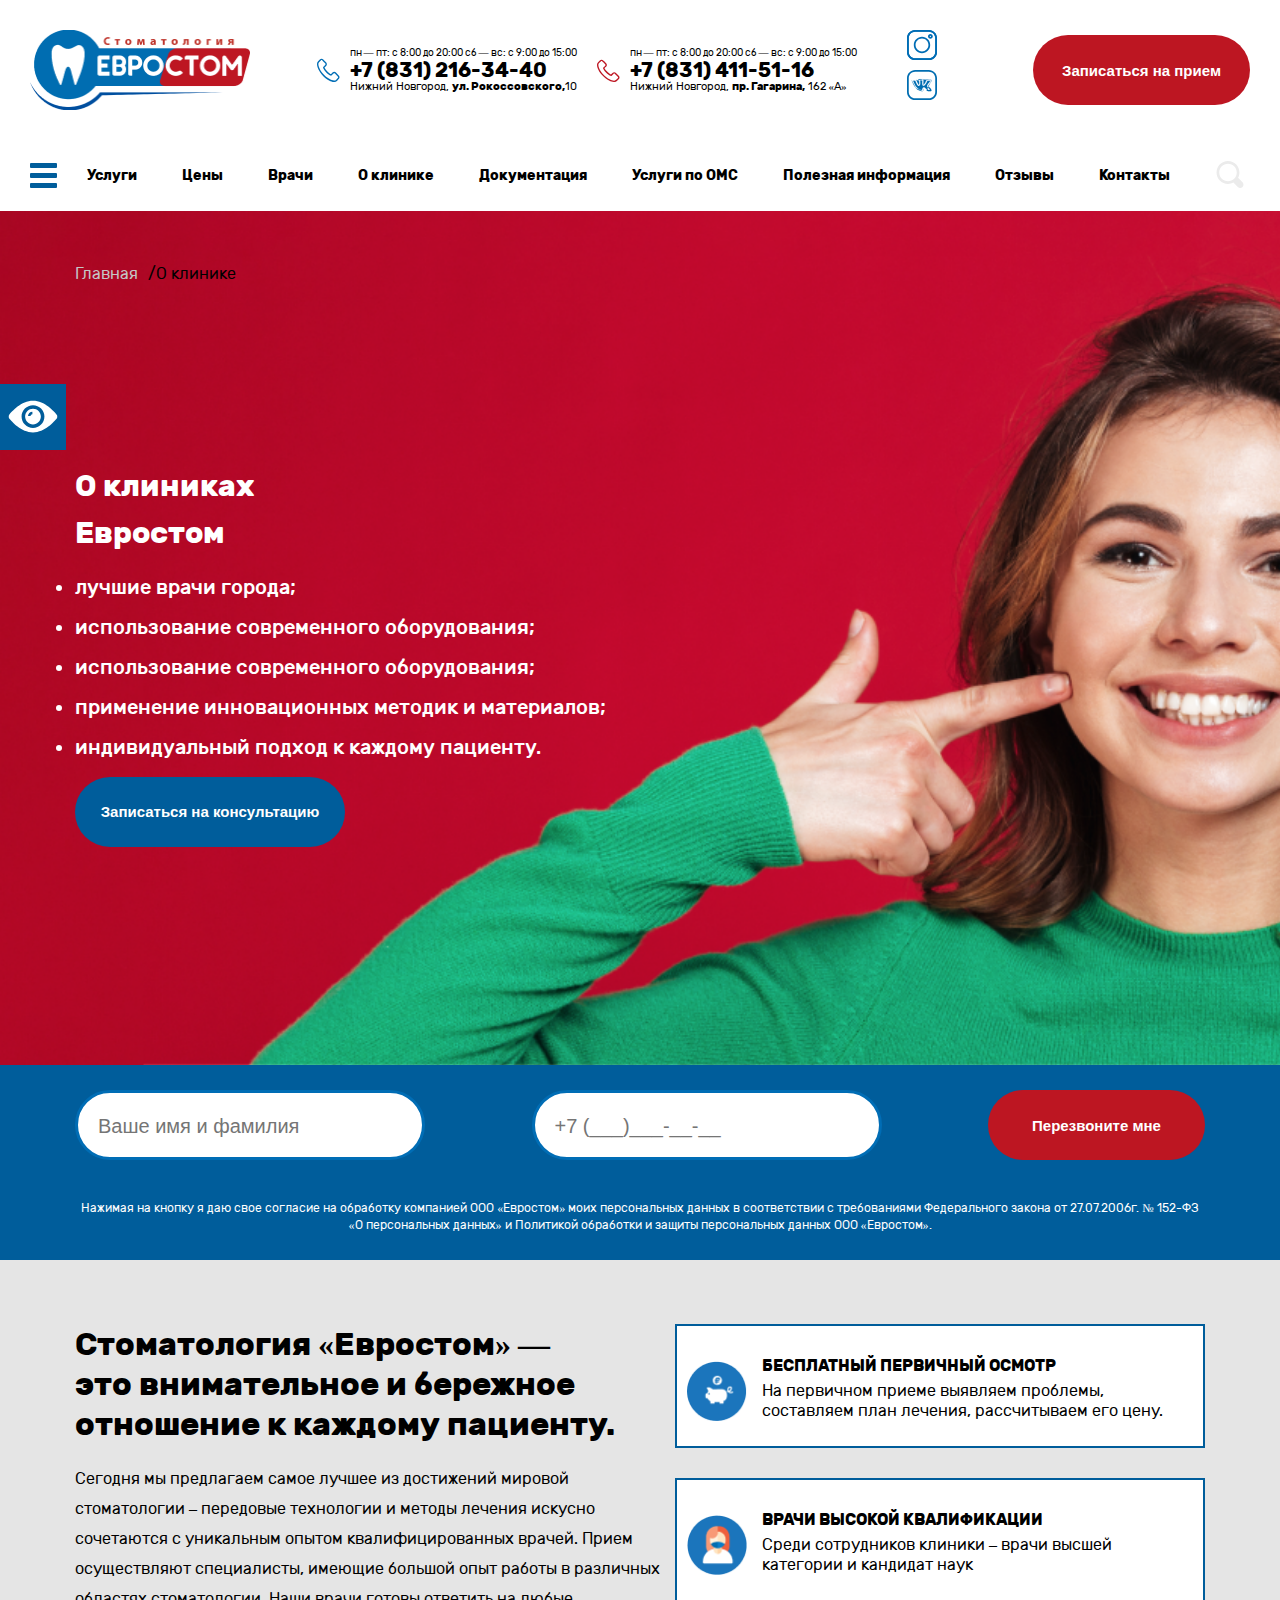
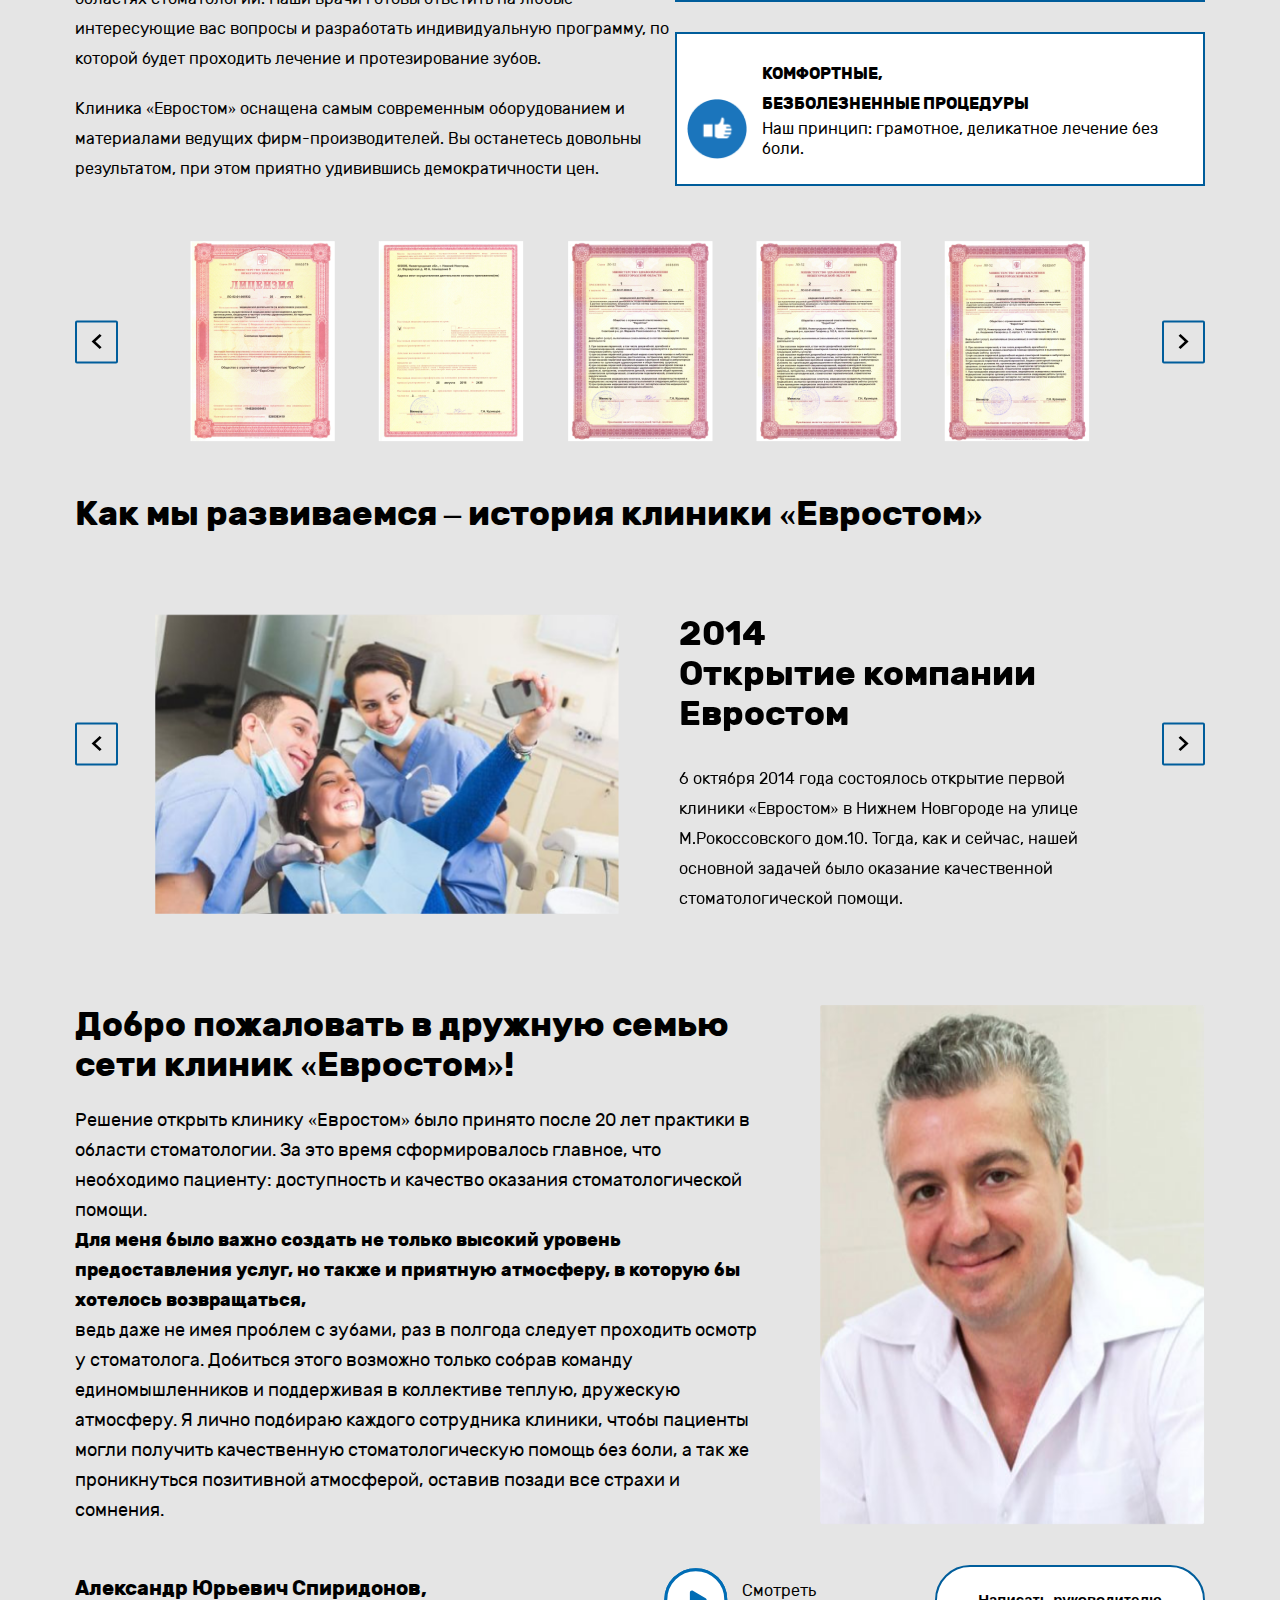
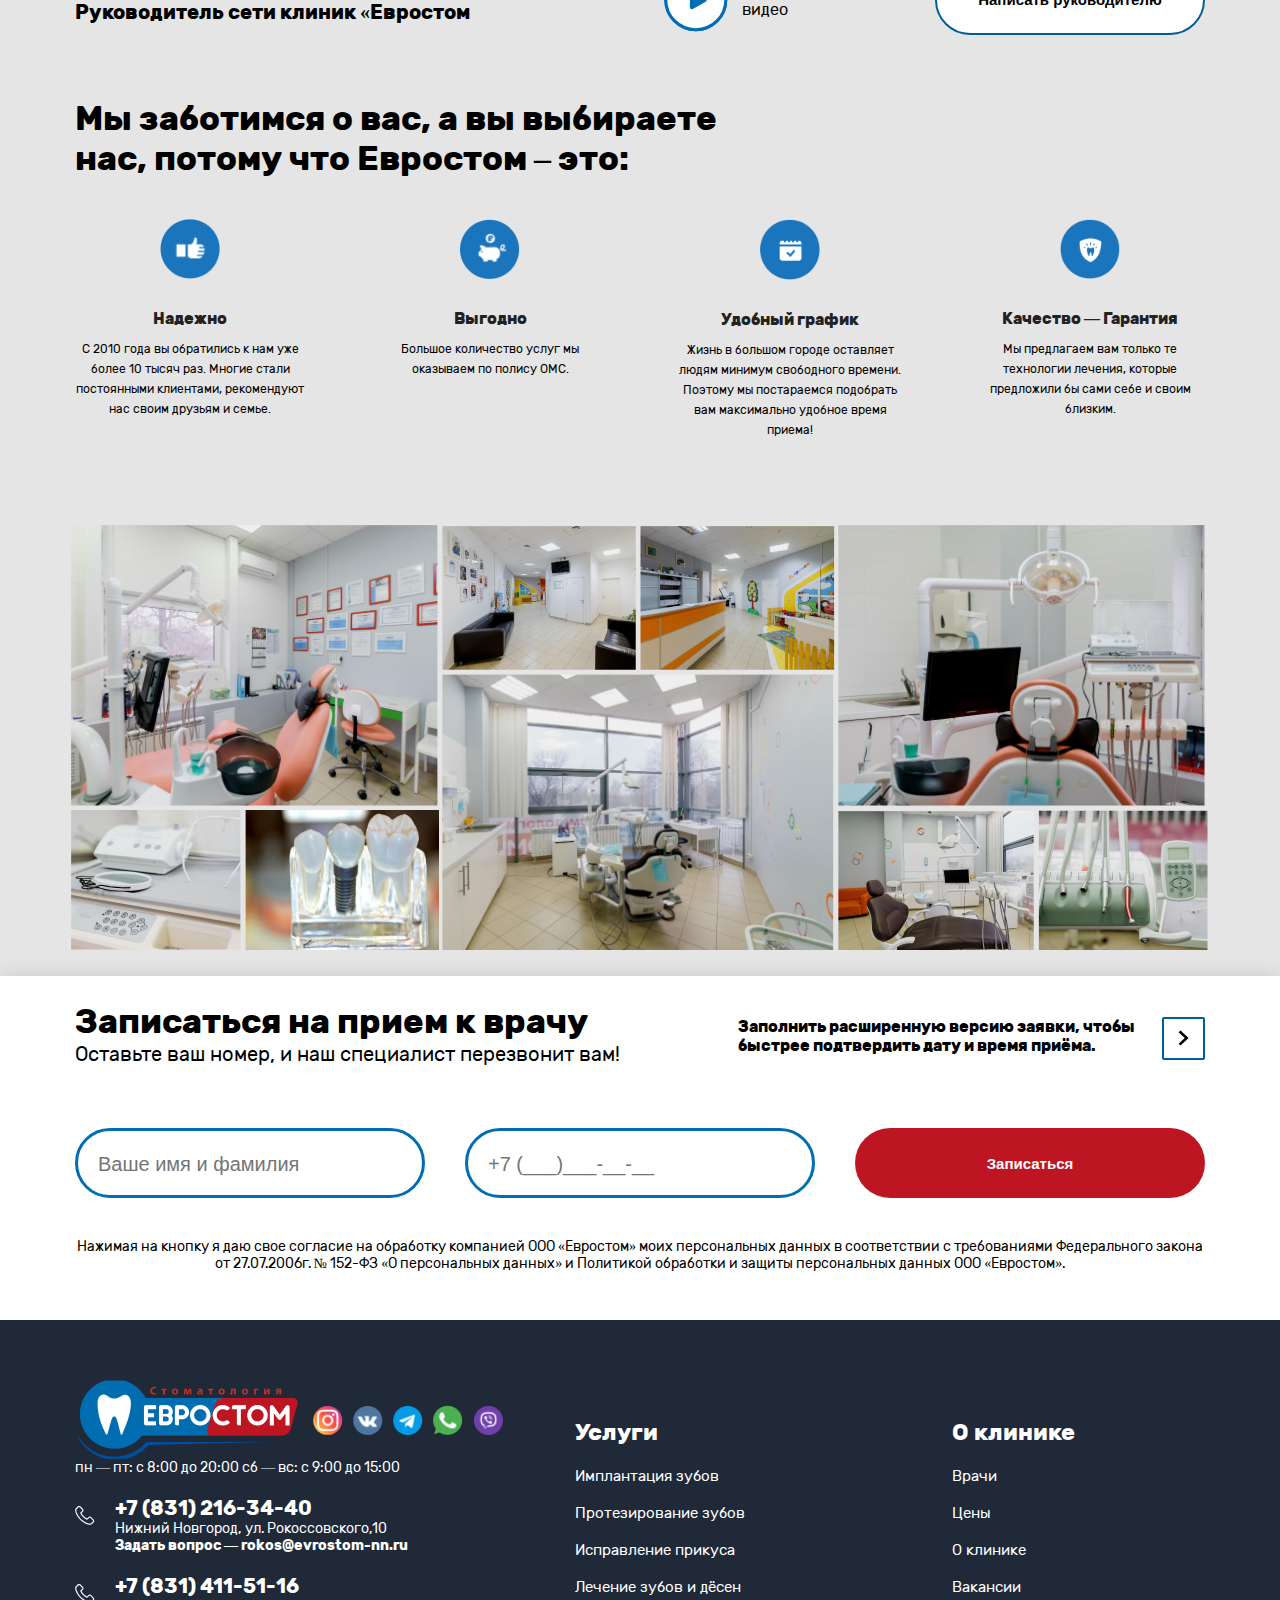
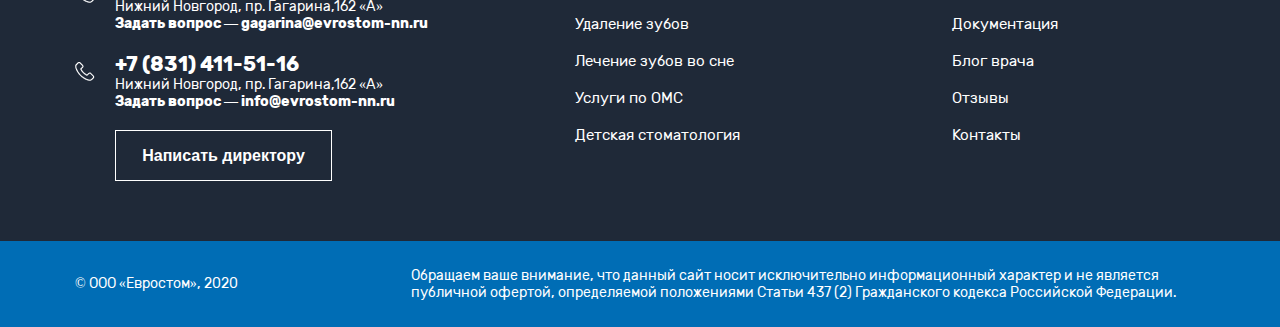
==== commit 36b44c5a: "second commit" ====
--- a/about.html
+++ b/about.html
@@ -1,5 +1,6 @@
 <!DOCTYPE html>
 <html lang="ru">
+
 <head>
     <meta charset="UTF-8">
     <meta name="viewport" content="width=device-width, initial-scale=1.0">
@@ -9,9 +10,38 @@
     <link rel="stylesheet" href="./style.css">
     <title>О нас</title>
 </head>
+
 <body>
     <header>
         <div class="container container_big">
+
+            <div class="menu">
+                <div class="burger-menu">
+                    <div class="burger-menu_item"></div>
+                    <div class="burger-menu_item"></div>
+                    <div class="burger-menu_item"></div>
+                </div>
+                <div class="menu-links">
+                    <a href="./services.html">Услуги</a>
+                    <a href="./price.html">Цены</a>
+                    <a href="./doctors.html">Врачи</a>
+                    <a href="./about.html">О клинике</a>
+                    <a href="./documentation.html">Документация</a>
+                    <a href="">Услуги по ОМС</a>
+                    <a href="./advisable.html">Полезная информация</a>
+                    <a href="./review.html">Отзывы</a>
+                    <a href="./contact.html">Контакты</a>
+                </div>
+                <button class="menu-search">
+                    <svg xmlns="http://www.w3.org/2000/svg" width="28" height="27" viewBox="0 0 28 27" fill="none">
+                        <path
+                            d="M26.5406 21.2768L22.0967 16.8329C22.9047 15.217 23.4433 13.3317 23.4433 11.4464C23.4433 5.11721 18.3261 0 11.9969 0C5.66774 0 0.550537 5.11721 0.550537 11.4464C0.550537 17.7756 5.66774 22.8928 11.9969 22.8928C13.8822 22.8928 15.7675 22.3541 17.3835 21.5461L21.8273 25.99C23.174 27.3367 25.1939 27.3367 26.5406 25.99C27.7525 24.6434 27.7525 22.6234 26.5406 21.2768ZM11.9969 20.1995C7.14904 20.1995 3.2438 16.2943 3.2438 11.4464C3.2438 6.5985 7.14904 2.69327 11.9969 2.69327C16.8448 2.69327 20.75 6.5985 20.75 11.4464C20.75 16.2943 16.8448 20.1995 11.9969 20.1995Z"
+                            fill="#EBEBEB" />
+                    </svg>
+                </button>
+            </div>
+
+
             <div class="header">
                 <div class="header-logo">
                     <a href="./index.html">
@@ -42,10 +72,17 @@
                 </div>
                 <button class="header-button but-red">Записаться на прием</button>
             </div>
+
+
+            <div class="mobile-alignment">
+                <div class="mobile-phone"></div>
+                <div class="mobile-close"></div>
+            </div>
+
         </div>
     </header>
-    
-    <section>
+
+    <section class="burger-section">
         <div class="container container_big">
             <div class="menu">
                 <div class="burger-menu">
@@ -91,7 +128,7 @@
             </defs>
         </svg>
     </div>
-    
+
     <section class="banner_2">
         <div class="container">
             <div class="title title_links">
@@ -102,9 +139,9 @@
                 <div class="banner-text">
                     <h1>О клиниках <br> Евростом</h1>
                     <li>лучшие врачи города;</li>
-                    <li>использование современного оборудования;</li> 
-                    <li>использование современного оборудования;</li> 
-                    <li>применение инновационных методик и материалов;</li> 
+                    <li>использование современного оборудования;</li>
+                    <li>использование современного оборудования;</li>
+                    <li>применение инновационных методик и материалов;</li>
                     <li>индивидуальный подход к каждому пациенту.</li>
                     <button class="but-blue">Записаться на консультацию</button>
                 </div>
@@ -122,7 +159,8 @@
                 </form>
                 <a href="">Нажимая на кнопку я даю свое согласие на обработку компанией ООО «Евростом» моих персональных
                     данных в соответствии с
-                    требованиями Федерального закона от 27.07.2006г. № 152-ФЗ «О персональных данных» и Политикой обработки
+                    требованиями Федерального закона от 27.07.2006г. № 152-ФЗ «О персональных данных» и Политикой
+                    обработки
                     и защиты
                     персональных данных ООО «Евростом».</a>
             </div>
@@ -133,21 +171,28 @@
         <div class="container">
             <div class="about-wrap">
                 <div class="about-wrap_content">
-                    <div class="about-title">Стоматология «Евростом» — это внимательное и бережное отношение к каждому пациенту. </div>
-                    <p>Сегодня мы предлагаем самое лучшее из достижений мировой стоматологии – передовые технологии и методы лечения искусно
-                    сочетаются с уникальным опытом квалифицированных врачей. Прием осуществляют специалисты, имеющие большой опыт работы в
-                    различных областях стоматологии. Наши врачи готовы ответить на любые интересующие вас вопросы и разработать
-                    индивидуальную программу, по которой будет проходить лечение и протезирование зубов. </p>
+                    <div class="about-title">Стоматология «Евростом» — <br> это внимательное и бережное отношение к
+                        каждому
+                        пациенту. </div>
+                    <p>Сегодня мы предлагаем самое лучшее из достижений мировой стоматологии – передовые технологии и
+                        методы лечения искусно
+                        сочетаются с уникальным опытом квалифицированных врачей. Прием осуществляют специалисты, имеющие
+                        большой опыт работы в
+                        различных областях стоматологии. Наши врачи готовы ответить на любые интересующие вас вопросы и
+                        разработать
+                        индивидуальную программу, по которой будет проходить лечение и протезирование зубов. </p>
                     <p>Клиника «Евростом» оснащена самым
-                    современным оборудованием и материалами ведущих фирм-производителей. Вы останетесь довольны результатом, при этом
-                    приятно удивившись демократичности цен.</p>
+                        современным оборудованием и материалами ведущих фирм-производителей. Вы останетесь довольны
+                        результатом, при этом
+                        приятно удивившись демократичности цен.</p>
                 </div>
                 <div class="about-wrap_items">
                     <div class="about-item">
                         <img src="./img/about/2-1.png" alt="">
                         <div class="about-item_text">
                             <p>БЕСПЛАТНЫЙ ПЕРВИЧНЫЙ ОСМОТР</p>
-                            <span>На первичном приеме выявляем проблемы, составляем план лечения, рассчитываем его цену.</span>
+                            <span>На первичном приеме выявляем проблемы, составляем план лечения, рассчитываем его
+                                цену.</span>
                         </div>
                     </div>
                     <div class="about-item">
@@ -218,16 +263,20 @@
                         <img src="./img/about/4-1.png" alt="">
                         <div>
                             <div class="history-slide_title">2014 <br>Открытие компании <br>Евростом</div>
-                            <div class="history-slide_text">6 октября 2014 года состоялось открытие первой клиники «Евростом» в Нижнем Новгороде на улице М.Рокоссовского дом.10.
-                            Тогда, как и сейчас, нашей основной задачей было оказание качественной стоматологической помощи.</div>
+                            <div class="history-slide_text">6 октября 2014 года состоялось открытие первой клиники
+                                «Евростом» в Нижнем Новгороде на улице М.Рокоссовского дом.10.
+                                Тогда, как и сейчас, нашей основной задачей было оказание качественной стоматологической
+                                помощи.</div>
                         </div>
                     </div>
                     <div class="swiper-slide history-slide">
                         <img src="./img/about/4-1.png" alt="">
                         <div>
                             <div class="history-slide_title">2014 <br>Открытие компании <br>Евростом</div>
-                            <div class="history-slide_text">6 октября 2014 года состоялось открытие первой клиники «Евростом» в Нижнем Новгороде на улице М.Рокоссовского дом.10.
-                            Тогда, как и сейчас, нашей основной задачей было оказание качественной стоматологической помощи.</div>
+                            <div class="history-slide_text">6 октября 2014 года состоялось открытие первой клиники
+                                «Евростом» в Нижнем Новгороде на улице М.Рокоссовского дом.10.
+                                Тогда, как и сейчас, нашей основной задачей было оказание качественной стоматологической
+                                помощи.</div>
                         </div>
                     </div>
                 </div>
@@ -254,19 +303,27 @@
             <div class="history-wrap">
                 <div class="history-item">
                     <div>
+                        <div class="bio">Александр Юрьевич Спиридонов, Руководитель сети клиник «Евростом</div>
                         <p>Добро пожаловать в дружную семью сети клиник «Евростом»!</p>
-                        <span>Решение открыть клинику «Евростом» было принято после 20 лет практики в области стоматологии. За это время
-                        сформировалось главное, что необходимо пациенту: доступность и качество оказания стоматологической помощи.
-                        <strong>Для меня было
-                            важно создать не только высокий уровень предоставления услуг, но также и приятную атмосферу, в которую
-                            бы хотелось
-                            возвращаться, </strong>ведь даже не имея проблем с зубами, раз в полгода следует проходить осмотр у
-                        стоматолога. Добиться этого
-                        возможно только собрав команду единомышленников и поддерживая в коллективе теплую, дружескую атмосферу. Я
-                        лично подбираю
-                        каждого сотрудника клиники, чтобы пациенты могли получить качественную стоматологическую помощь без боли, а
-                        так же
-                        проникнуться позитивной атмосферой, оставив позади все страхи и сомнения.</span>
+                        <span>Решение открыть клинику «Евростом» было принято после 20 лет практики в области
+                            стоматологии. За это время
+                            сформировалось главное, что необходимо пациенту: доступность и качество оказания
+                            стоматологической помощи.
+                            <div class="strong-quote"><strong>Для меня было
+                                    важно создать не только высокий уровень предоставления услуг, но также и приятную
+                                    атмосферу, в которую
+                                    бы хотелось
+                                    возвращаться, </strong></div>ведь даже не имея проблем с зубами, раз в полгода
+                            следует
+                            проходить осмотр у
+                            стоматолога. Добиться этого
+                            возможно только собрав команду единомышленников и поддерживая в коллективе теплую, дружескую
+                            атмосферу. Я
+                            лично подбираю
+                            каждого сотрудника клиники, чтобы пациенты могли получить качественную стоматологическую
+                            помощь без боли, а
+                            так же
+                            проникнуться позитивной атмосферой, оставив позади все страхи и сомнения.</span>
                     </div>
                     <img src="./img/about/d-1.png" alt="">
                 </div>
@@ -286,14 +343,16 @@
     <section class="adventages">
         <div class="container">
             <div class="title">
-                <h2>Мы заботимся о вас, а вы выбираете нас, потому что Евростом – это:</h2>
+                <h2 class="visually-hidden">Мы заботимся о вас, а вы выбираете нас, потому что Евростом – это:</h2>
+                <h2 class="mobile-only-h2">Мы заботимся<br> о вас, а вы выбираете нас, потому что Евростом – это:</h2>
             </div>
             <div class="adventages-wrap">
                 <div class="adventages-item">
                     <img src="./img/about/2-3.png" alt="">
                     <p>Надежно</p>
-                    <span>С 2010 года вы обратились к нам уже более 10 тысяч раз. Многие стали постоянными клиентами, рекомендуют нас своим
-                    друзьям и семье.</span>
+                    <span>С 2010 года вы обратились к нам уже более 10 тысяч раз. Многие стали постоянными клиентами,
+                        рекомендуют нас своим
+                        друзьям и семье.</span>
                 </div>
                 <div class="adventages-item">
                     <img src="./img/about/2-1.png" alt="">
@@ -303,13 +362,29 @@
                 <div class="adventages-item">
                     <img src="./img/about/2-4.png" alt="">
                     <p>Удобный график</p>
-                    <span>Жизнь в большом городе оставляет людям минимум свободного времени. Поэтому мы постараемся подобрать вам максимально
-                    удобное время приема!</span>
+                    <span>Жизнь в большом городе оставляет людям минимум свободного времени. Поэтому мы постараемся
+                        подобрать вам максимально
+                        удобное время приема!</span>
                 </div>
                 <div class="adventages-item">
                     <img src="./img/about/2-5.png" alt="">
                     <p>Качество — Гарантия</p>
-                    <span>Мы предлагаем вам только те технологии лечения, которые предложили бы сами себе и своим близким.</span>
+                    <span>Мы предлагаем вам только те технологии лечения, которые предложили бы сами себе и своим
+                        близким.</span>
+                </div>
+            </div>
+        </div>
+    </section>
+
+    <section class="mobile-gallery">
+        <div class="container">
+            <div class="gallery-wrap">
+                <div class="gallery-item">
+                    <img src="./img/about-mobile/image 47.png">
+                    <img src="./img/about-mobile/image 13.png">
+                    <img src="./img/about-mobile/image 50.png">
+                    <img src="./img/about-mobile/image 43.png">
+                    <img src="./img/about-mobile/image 17.png">
                 </div>
             </div>
         </div>
@@ -343,12 +418,48 @@
         </div>
     </section>
 
+    <section class="signup">
+        <div class="container">
+            <div class="row">
+                <div class="title">
+                    <h2>Записаться на прием к врачу</h2>
+                    <a href="">Оставьте ваш номер, и наш специалист перезвонит вам!</a>
+                    <div class="buttons">
+                        <p class="signup-text">Заполнить расширенную версию заявки, чтобы быстрее подтвердить дату и
+                            время приёма.</p>
+                        <div class="slider-button slider-button_next">
+                            <svg width="11" height="16" viewBox="0 0 11 16" fill="none"
+                                xmlns="http://www.w3.org/2000/svg">
+                                <path
+                                    d="M0.593749 2.24631L6.77717 7.97754L0.59375 13.7088L2.50201 15.4775L10.5937 7.97754L2.50201 0.477539L0.593749 2.24631Z"
+                                    fill="black" />
+                            </svg>
+                        </div>
+                    </div>
+                </div>
+            </div>
+            <div class="signup-form__wrap">
+                <form class="form">
+                    <input type="text" placeholder="Ваше имя и фамилия">
+                    <input type="text" placeholder="+7 (___)___-__-__">
+                    <button class="but-red">Записаться</button>
+                </form>
+                <a href="">Нажимая на кнопку я даю свое согласие на обработку компанией ООО «Евростом» моих персональных
+                    данных в
+                    соответствии с
+                    требованиями Федерального закона от 27.07.2006г. № 152-ФЗ «О персональных данных» и Политикой
+                    обработки и защиты
+                    персональных данных ООО «Евростом».</a>
+            </div>
+        </div>
+    </section>
+
     <footer class="footer">
         <div class="container">
             <div class="row">
                 <div class="footer-wrap">
                     <div class="footer-item">
-                        <div class="row">
+                        <div class="row row-invert">
                             <img src="./img/logo-2.png" alt="" class="footer-item_logo">
                             <div class="footer-item_icons">
                                 <a href=""><img src="./img/insta-2.png" alt=""></a>
@@ -392,7 +503,7 @@
                 <div class="footer-wrap">
                     <div class="footer-item_links">
                         <p>Услуги</p>
-                        <a href="">Имплантация зубов</a>
+                        <a href="./implant.html">Имплантация зубов</a>
                         <a href="">Протезирование зубов</a>
                         <a href="">Исправление прикуса</a>
                         <a href="">Лечение зубов и дёсен</a>
@@ -404,30 +515,31 @@
                     <div class="footer-item_links">
                         <p>О клинике</p>
                         <a href="">Врачи </a>
-                        <a href="">Цены</a>
-                        <a href="">О клинике</a>
+                        <a href="./price.html">Цены</a>
+                        <a href="/about.html">О клинике</a>
                         <a href="./vacancies.html">Вакансии</a>
-                        <a href="">Документация</a>
+                        <a href="./documentation.html">Документация</a>
                         <a href="">Блог врача</a>
                         <a href="">Отзывы</a>
-                        <a href="">Контакты</a>
+                        <a href="./contact.html">Контакты</a>
                     </div>
                 </div>
             </div>
         </div>
     </footer>
-    
+
     <section class="info">
         <div class="container">
             <div class="row">
                 <div class="text">© OOO «Евростом», 2020</div>
                 <p>Обращаем ваше внимание, что данный сайт носит исключительно информационный характер и не является
-                    публичной офертой, определяемой положениями Статьи 437 (2) Гражданского кодекса Российской Федерации.
+                    публичной офертой, определяемой положениями Статьи 437 (2) Гражданского кодекса Российской
+                    Федерации.
                 </p>
             </div>
         </div>
     </section>
-    
+
     <div class="scroll-top">
         <svg width="16" height="11" viewBox="0 0 16 11" fill="none" xmlns="http://www.w3.org/2000/svg">
             <path
@@ -435,8 +547,35 @@
                 fill="black" />
         </svg>
     </div>
-    
-<script src="./swiper.min.js"></script>
-<script src='./script.js'></script>
+
+    <div class="modal-mobile modal-mobile_phone">
+        <div class="modal-mobile_contact_info">
+            <p>пн — пт: с 8:00 до 20:00 сб — вс: с 9:00 до 15:00</p>
+            <a href="tel:+78314115116">+7 (831) 411-51-16</a><br>
+            <a href="" class="header-contact__wrap_link">Нижний Новгород, <strong>пр. Гагарина</strong>, 162 «А»</a>
+        </div>
+        <div class="modal-mobile_contact_info">
+            <p>пн — пт: с 8:00 до 20:00 сб — вс: с 9:00 до 15:00</p>
+            <a href="tel:+78314115116">+7 (831) 411-51-16</a><br>
+            <a href="" class="header-contact__wrap_link">Нижний Новгород, <strong>ул. Рокоссовского</strong>, 10</a>
+        </div>
+        <div class="modal-mobile_social_links">
+            <ul>
+                <li><a href=""><img src="./img/insta_mobile.png" alt=""></a></li>
+                <li><a href=""><img src="./img/vk_mobile.png" alt=""></a></li>
+                <li><a href=""><img src="./img/telegram_mobile.png" alt=""></a></li>
+                <li><a href=""><img src="./img/whatsup_mobile.png" alt=""></a></li>
+                <li><a href=""><img src="./img/viber_mobile.png" alt=""></a></li>
+            </ul>
+        </div>
+        <div class="mobile-container_button">
+            <button class="but-red">Записаться на прием</button>
+        </div>
+    </div>
+
+    <script src="./swiper.min.js"></script>
+    <script src='./script.js'></script>
+    <script src='./script-popup.js'></script>
 </body>
-</html>
+
+</html>--- a/style.css
+++ b/style.css
@@ -43,6 +43,37 @@
   display: none;
 }
 
+.mobile-prosthesis {
+  display: none;
+}
+
+.modal-mobile {
+  display: none;
+}
+
+.mobile-close {
+  display: none;
+}
+
+.history-grey .history-item .bio {
+  display: none
+}
+
+.mobile-only-h2 {
+  display: none;
+}
+
+.mobile-gallery {
+  display: none;
+}
+
+.modal-menu {
+  display: none;
+}
+
+.burger-close {
+  display: none;
+}
 
 /* -= =- */
 
@@ -4345,7 +4376,60 @@
     display: none;
   }
 
-  .services-wrap {
+  .service-item_none {
+    display: none;
+  }
+
+  .mobile-prosthesis {
+    display: block;
+  }
+
+  .mobile-prosthesis {
+    margin-top: 26px;
+  }
+
+  .mobile-prosthesis .title {
+    font-weight: bold;
+    font-size: 24px;
+    line-height: 28px;
+    text-transform: uppercase;
+    margin-bottom: 15px;
+  }
+
+  .mobile-prosthesis p {
+    font-weight: 500;
+    font-size: 14px;
+    line-height: 17px;
+    margin-bottom: 13px;
+  }
+
+  .mobile-prosthesis span {
+    font-weight: normal;
+    font-size: 16px;
+    line-height: 19px;
+  }
+
+  .mobile-prosthesis .but-wrap .but-red {
+    width: 100%;
+    margin-right: 30px;
+    margin-left: 30px;
+  }
+
+  .mobile-prosthesis .but-wrap .but-trans {
+    width: 100%;
+    margin-right: 30px;
+    margin-left: 30px;
+    min-height: 60px;
+    margin-bottom: 30px;
+  }
+
+  .services .title-center {
+    margin-top: 44px;
+    margin-bottom: 18px;
+  }
+
+  .services .container>.services-wrap,
+  .acc-item_active {
     display: block;
     margin: 0;
     padding: 0;
@@ -4405,13 +4489,22 @@
     display: block;
   }
 
+  .evrostom-wrap {
+    margin-right: 0;
+  }
+
   .evrostom-item {
     width: 100%;
+    height: 190px;
     margin-bottom: 10px;
   }
 
   .second-doctor {
     display: none;
+  }
+
+  .evrostom-item img {
+    object-fit: cover;
   }
 
 
@@ -4498,10 +4591,11 @@
   }
 
   .blog .buttons {
-    position: absolute;
+    position: relative;
     width: 100px;
-    right: 32%;
-    top: 98%;
+    margin: 0.5em auto;
+    top: 0;
+    left: 0;
   }
 
   .blog-wrap {
@@ -4511,6 +4605,8 @@
 
   .blog-wrap img {
     margin: 0 auto;
+    max-width: none;
+    width: 100%;
   }
 
   .blog-item {
@@ -4556,7 +4652,6 @@
     line-height: 14px;
     text-align: center;
     margin: 0 auto;
-    margin-bottom: 66px;
   }
 
   .blog-item_bio p {
@@ -4568,9 +4663,13 @@
     margin-top: 15px;
   }
 
+
+
   .button-row_bottom {
-    top: 95%;
-    left: 27%;
+    position: relative;
+    margin: 4em auto;
+    top: 0;
+    left: 0;
   }
 
   .blog-item_buttons .date {
@@ -4619,12 +4718,16 @@
   .signup .buttons {
     display: flex;
     flex-wrap: wrap;
+    position: initial;
   }
 
   .slider-button {
     margin: 0 auto;
     margin-top: 15px;
-
+  }
+
+  .title {
+    margin: 0;
   }
 
   .signup .title a {
@@ -4632,7 +4735,7 @@
     line-height: 24px;
     text-align: center;
     margin-top: 6px;
-    margin-bottom: 100px;
+    margin-bottom: 12px;
   }
 
   .signup text {
@@ -4651,7 +4754,7 @@
 
   .signup-form__wrap .form {
     margin-bottom: 16px;
-    margin-top: 43px;
+    margin-top: 23px;
   }
 
   .signup-form__wrap .form input {
@@ -4928,10 +5031,6 @@
     margin-bottom: 20px
   }
 
-  .signup .title a {
-    margin-bottom: 55px;
-  }
-
   /* Services page */
 
   .services .title h2 {
@@ -5065,8 +5164,22 @@
 
   /* Implant Page */
 
-  .banner-text__implant h1 {
-    margin-top: 100px;
+  .banner_3 .banner-wrap {
+    margin-bottom: 86px;
+  }
+
+  .banner_3 .container {
+    background-image: url(img/Tooth_thing.png);
+    background-repeat: no-repeat;
+    background-position: -1px -20px;
+    background-size: 100%;
+  }
+
+  .banner_3 {
+    background-image: url(img/Tooth_small.png);
+    background-position: 6px 449px;
+    background-size: 100%;
+    background-color: #418EAD;
   }
 
   .banner-text li {
@@ -5160,8 +5273,40 @@
     margin-bottom: 53px;
   }
 
-
-
+  .adventages {
+    padding-top: 70px;
+  }
+
+  .adventages .title h2 {
+    font-size: 26px;
+    line-height: 31px;
+    text-align: center;
+    margin-bottom: 66px;
+  }
+
+  .adventages-wrap {
+    flex-wrap: wrap;
+    margin: 0 auto;
+  }
+
+  .adventages-item {
+    margin: 0 auto;
+  }
+
+  .adventages-item p {
+    font-weight: bold;
+    font-size: 16px;
+    line-height: 30px;
+    text-align: center;
+  }
+
+  .adventages-item span {
+    font-weight: normal;
+    font-size: 12px;
+    line-height: 20px;
+    text-align: center;
+    margin-bottom: 78px;
+  }
 
   /* Vacancies page */
 
@@ -5343,7 +5488,370 @@
 
   .mobile-map {
     display: block;
-    width: 320px;
+    width: 100%;
     height: 390px;
   }
+
+  /* About page */
+  .banner_2 .banner-text h1 {
+    margin-bottom: 27px;
+    margin-top: 33px;
+  }
+
+  .banner_2 .container {
+    padding-bottom: 125px;
+  }
+
+  .banner_2 {
+    background-image: url(img/banner-girl-mobile2.png);
+    background-position: 0 563px;
+    background-size: 100%;
+    padding-bottom: 20px;
+    background-color: #D51A36;
+  }
+
+  .about-wrap {
+    flex-wrap: wrap;
+  }
+
+  .about-title {
+    font-weight: bold;
+    font-size: 24px;
+    line-heigh: 28px;
+  }
+
+  .about-wrap_content p {
+    font-weight: normal;
+    font-size: 16px;
+    line-height: 30px;
+  }
+
+  .about-item {
+    flex-wrap: wrap;
+  }
+
+  .about-item_text {
+    text-align: center;
+  }
+
+  .about-item_text p {
+    font-weight: bold;
+    font-size: 16px;
+    line-height: 20px;
+    text-align: center;
+    padding-right: 30px;
+    padding-left: 30px;
+    padding-bottom: 22px;
+  }
+
+  .about-item_text span {
+    font-weight: normal;
+    font-size: 16px;
+    line-height: 20px;
+    text-align: center;
+  }
+
+  .about-item img {
+    margin: 0 auto;
+    margin-bottom: 12px;
+  }
+
+  .about-item:last-child {
+    margin-bottom: 60px;
+  }
+
+  .diplom {
+    padding-bottom: 80px;
+  }
+
+  .diplom .container {
+    padding-right: 87px;
+    padding-left: 87px;
+  }
+
+  .diplom-button_next {
+    right: -70px;
+  }
+
+  .diplom-button_prev {
+    left: -70px;
+  }
+
+  .history .title h2 {
+    font-weight: bold;
+    font-size: 24px;
+    line-height: 28px;
+  }
+
+  .history .swiper-container {
+    flex-wrap: wrap;
+  }
+
+  .history-grey .row .bio {
+    display: none;
+  }
+
+  .history-video {
+    display: none;
+  }
+
+  .history-grey .history-item .bio {
+    display: block;
+    font-weight: bold;
+    font-size: 16px;
+    line-height: 19px;
+    margin-top: 9px;
+  }
+
+  .history-item {
+    flex-wrap: wrap;
+    flex-direction: column-reverse;
+  }
+
+  .history-item p {
+    font-weight: bold;
+    font-size: 24px;
+    line-height: 28px;
+    text-align: center;
+    margin-top: 32px;
+  }
+
+  .history-item span {
+    font-weight: normal;
+    font-size: 20px;
+    line-height: 30px;
+  }
+
+  .strong-quote {
+    margin-top: 25px;
+  }
+
+  .history-grey .but-trans {
+    border-radius: 0;
+  }
+
+  .adventages .title h2 {
+    font-weight: bold;
+    font-size: 24px;
+    line-height: 28px;
+    text-align: left;
+  }
+
+  .visually-hidden {
+    display: none;
+  }
+
+  .mobile-only-h2 {
+    display: block;
+  }
+
+  .gallery {
+    display: none;
+  }
+
+  .mobile-gallery {
+    display: block;
+    background-color: #E5E5E5;
+  }
+
+  .mobile-gallery .gallery-item img {
+    width: 100%;
+    height: 190px;
+    margin-bottom: 10px;
+  }
+
+  .gallery-item {
+    width: 100%;
+    object-fit: cover;
+  }
+
+  /* Popup Mobile-phone */
+
+  .modal-mobile {
+    display: none;
+  }
+
+  .modal-mobile p {
+    font-weight: normal;
+    font-size: 9px;
+    line-height: 11px;
+    text-align: center;
+    letter-spacing: 0.015em;
+  }
+
+  .modal-mobile_contact_info {
+    position: relative;
+    width: 236px;
+    text-align: center;
+    margin: 0.5em auto;
+    top: 0;
+    left: 0;
+  }
+
+  .modal-mobile_contact_info:first-child {
+    margin-bottom: 25px;
+  }
+
+  .modal-mobile a {
+    color: #000000;
+    font-style: normal;
+    font-weight: bold;
+    font-size: 24px;
+    line-height: 28px;
+    text-decoration: none;
+    cursor: pointer;
+  }
+
+  .modal-mobile .header-contact__wrap_link {
+    font-weight: normal;
+    font-size: 11px;
+    line-height: 13px;
+    color: #000000;
+  }
+
+  .modal-mobile_social_links {
+    margin-top: 46px;
+    margin-bottom: 20px;
+  }
+
+  .modal-mobile_social_links img {
+    width: 45px;
+    height: 45px;
+  }
+
+  .modal-mobile_social_links ul {
+    display: flex;
+    justify-content: space-between;
+    width: 280px;
+    margin: 0 auto;
+  }
+
+  .modal-mobile .but-red {
+    width: 100%;
+    font-style: normal;
+    font-weight: bold;
+    font-size: 16px;
+    line-height: 19px;
+    text-align: center;
+    margin: 0;
+    padding: 20px;
+  }
+
+  .mobile-container_button {
+    width: 100%;
+    padding-left: 40px;
+    padding-right: 40px;
+  }
+
+  .modal-mobile_show {
+    display: block;
+    position: absolute;
+    top: 65px;
+    background-color: #E5E5E5;
+    width: 100%;
+    padding-top: 54px;
+    padding-bottom: 500px;
+  }
+
+
+  .mobile-close_show {
+    display: block;
+    background-image: url(img/phone_close_btn.png);
+    background-repeat: no-repeat;
+    width: 40px;
+    height: 30px;
+  }
+
+  .mobile-alignment {
+    margin: auto 0 auto auto;
+  }
+
+  /* Popup Bueger-menu */
+
+  .modal-menu {
+    display: none;
+    position: absolute;
+    top: 65px;
+    background-color: #E5E5E5;
+    width: 100%;
+    padding-top: 54px;
+  }
+
+  .modal-menu li a {
+    color: #000000;
+    text-decoration: none;
+    margin-left: 40px;
+  }
+
+  .modal-menu li {
+    font-weight: bold;
+    font-size: 14px;
+    line-height: 17px;
+    margin-bottom: 43px;
+
+  }
+
+  .button-contact_area {
+    background-color: #ffffff;
+    box-shadow: 0px 3px 6px rgba(196, 196, 196, 0.4);
+    padding-right: 42px;
+    padding-left: 42px;
+    text-align: center;
+  }
+
+  .button-contact_area .but-red {
+    font-weight: bold;
+    font-size: 16px;
+    line-height: 19px;
+    padding: 20px;
+    margin-top: 30px;
+    margin-bottom: 30px;
+  }
+
+  .modal-menu .header-contact__wrap_link {
+    font-weight: normal;
+    font-size: 11px;
+    line-height: 13px;
+    color: #000000;
+  }
+
+  .modal-menu_contact_info {
+    margin-bottom: 24px;
+  }
+
+  .modal-menu_contact_info:last-child {
+    margin: 0;
+    padding-bottom: 65px;
+  }
+
+  .modal-menu_contact_info a {
+    color: #000000;
+    font-style: normal;
+    font-weight: bold;
+    font-size: 24px;
+    line-height: 28px;
+    text-decoration: none;
+    cursor: pointer;
+  }
+
+  .modal-menu_show {
+    display: block;
+    position: absolute;
+    top: 65px;
+    background-color: #E5E5E5;
+    width: 100%;
+    padding-top: 54px;
+  }
+
+  .burger-close_show {
+    display: block;
+    background-image: url(img/phone_close_btn.png);
+    background-repeat: no-repeat;
+    width: 40px;
+    height: 65px;
+
+    margin: auto auto auto 0;
+
+  }
+
 }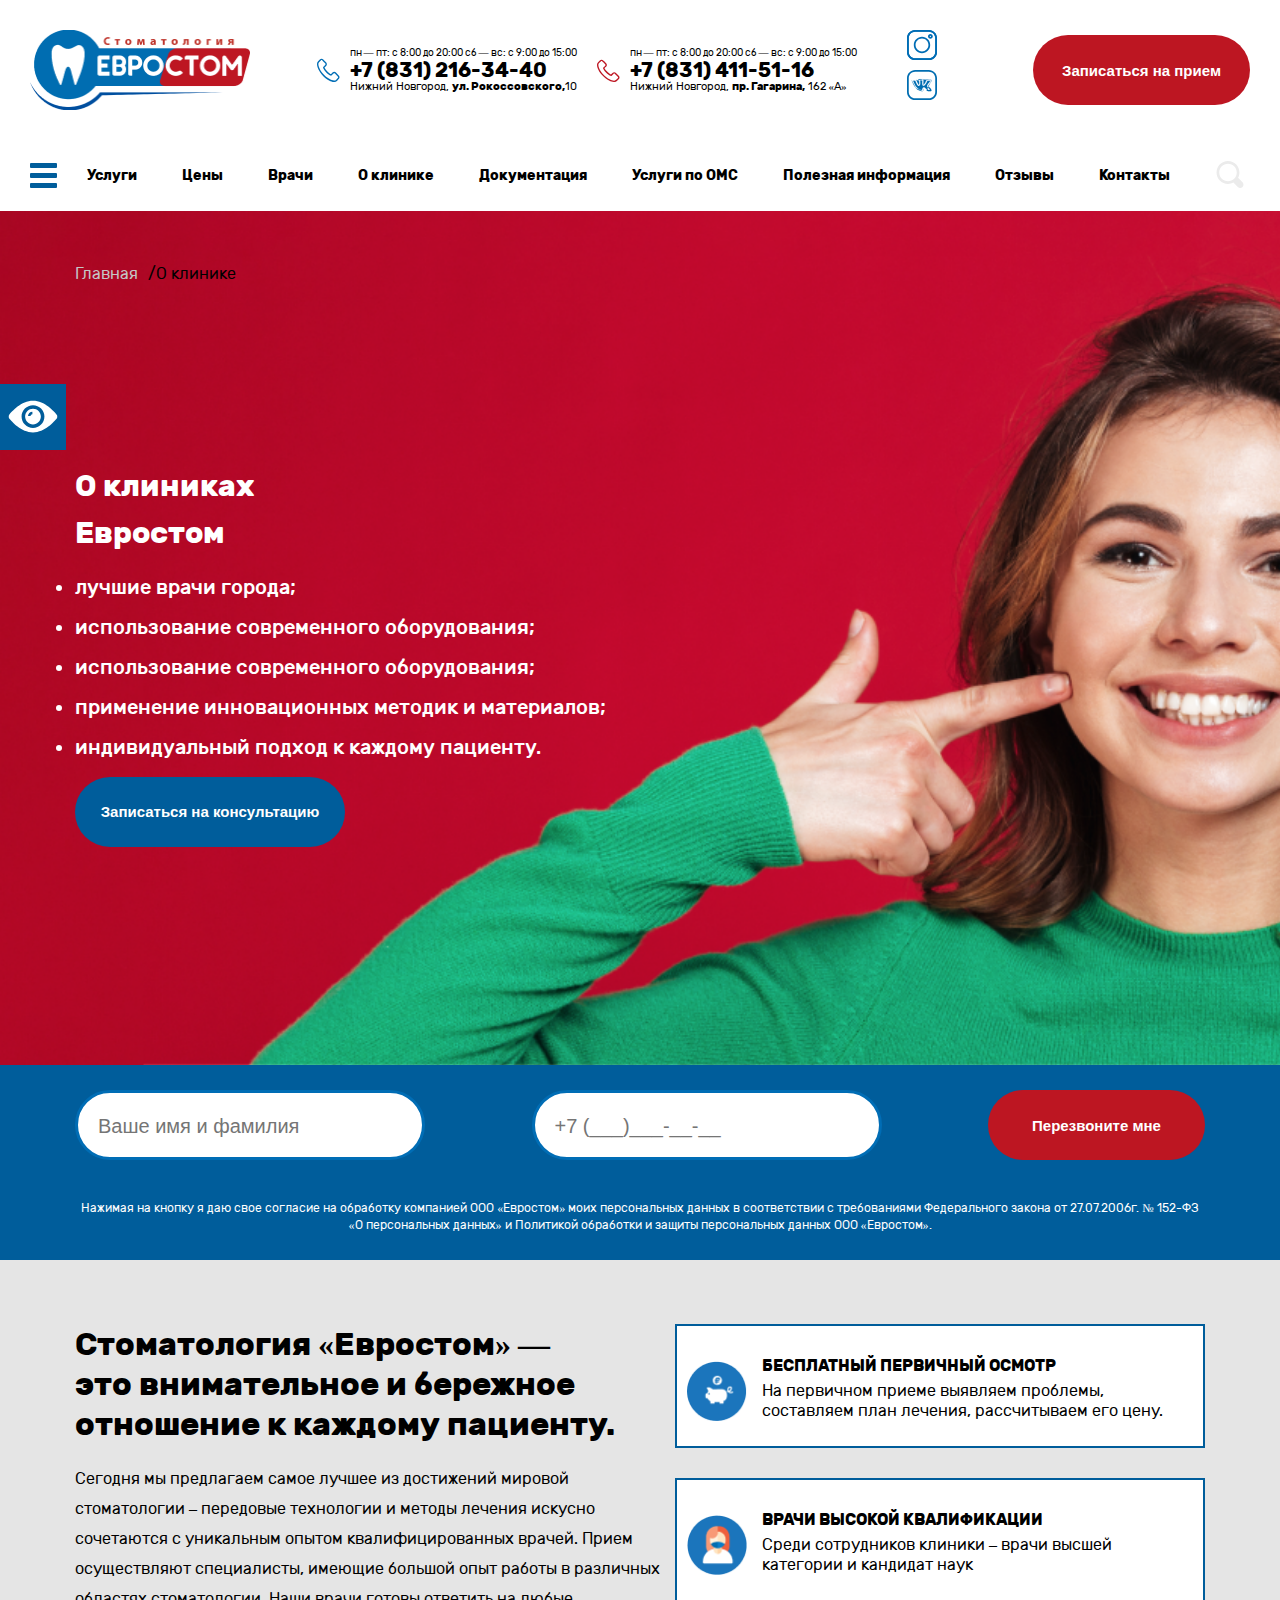
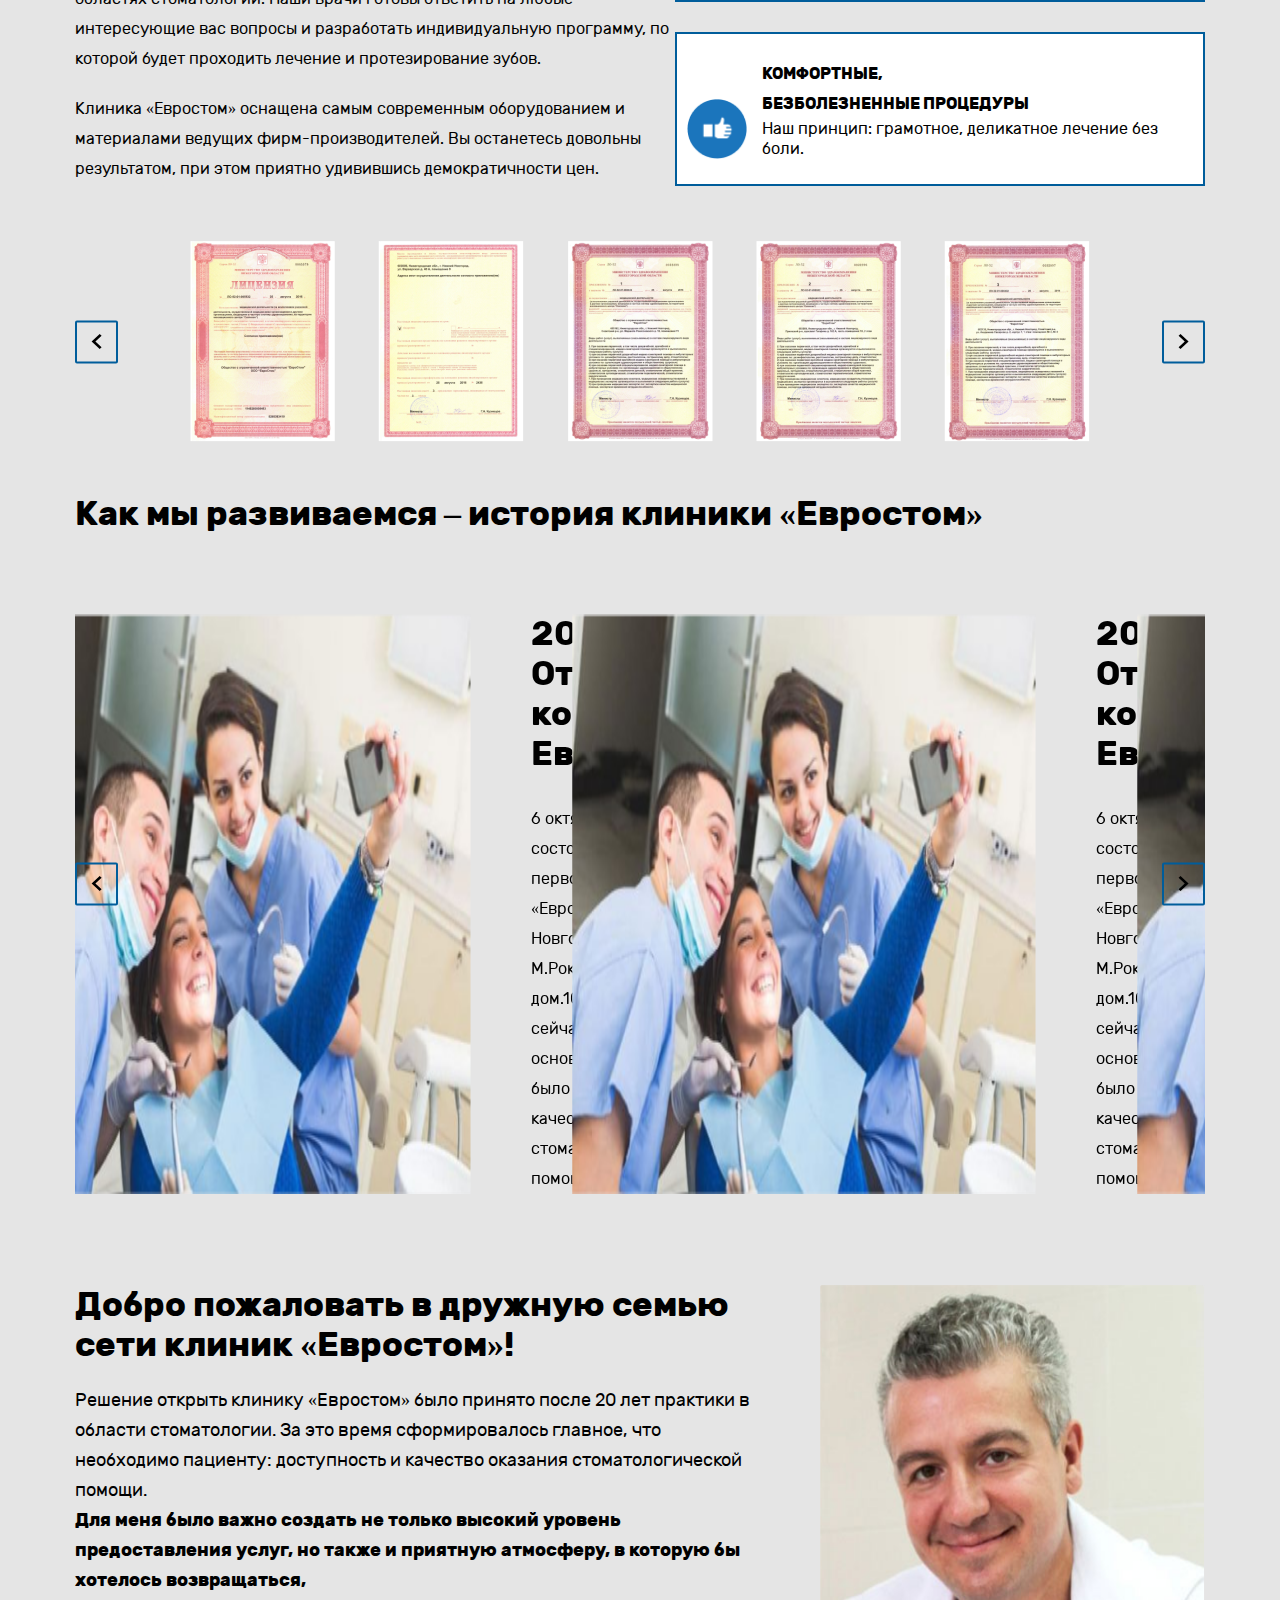
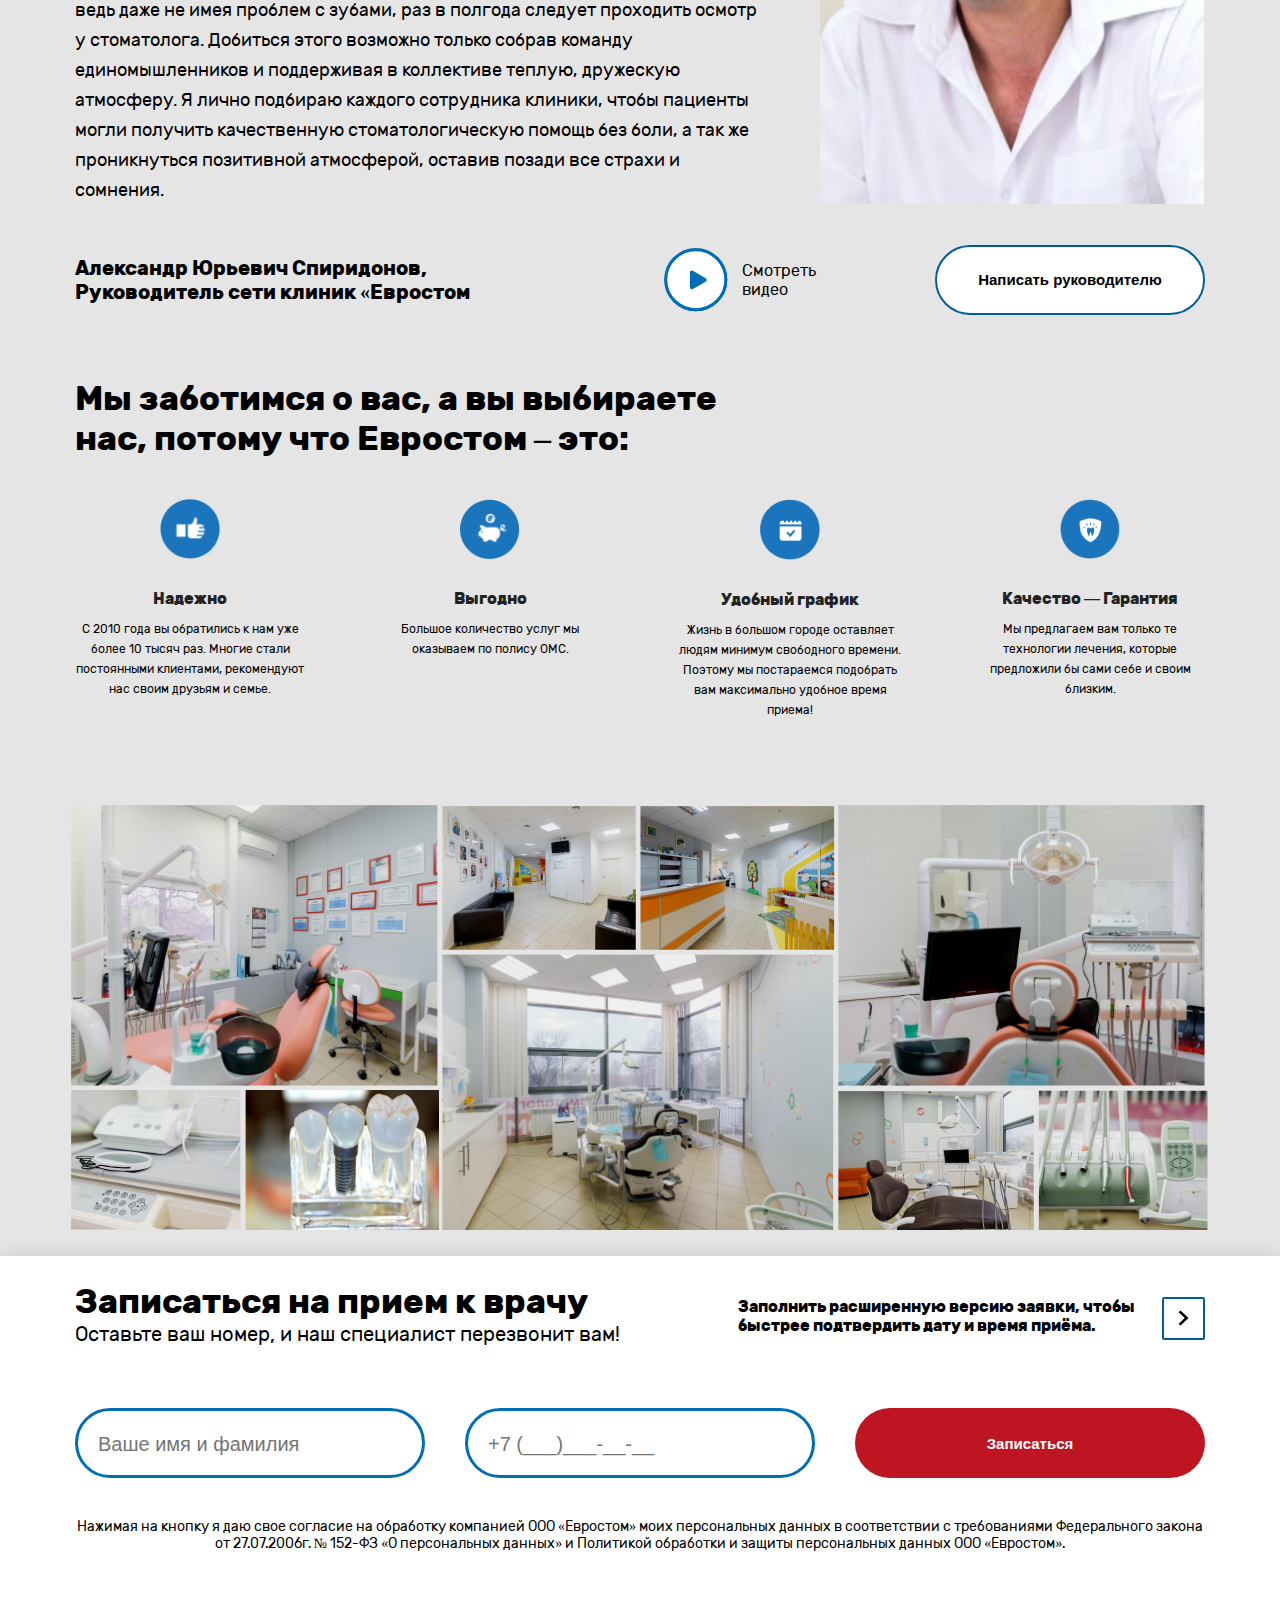
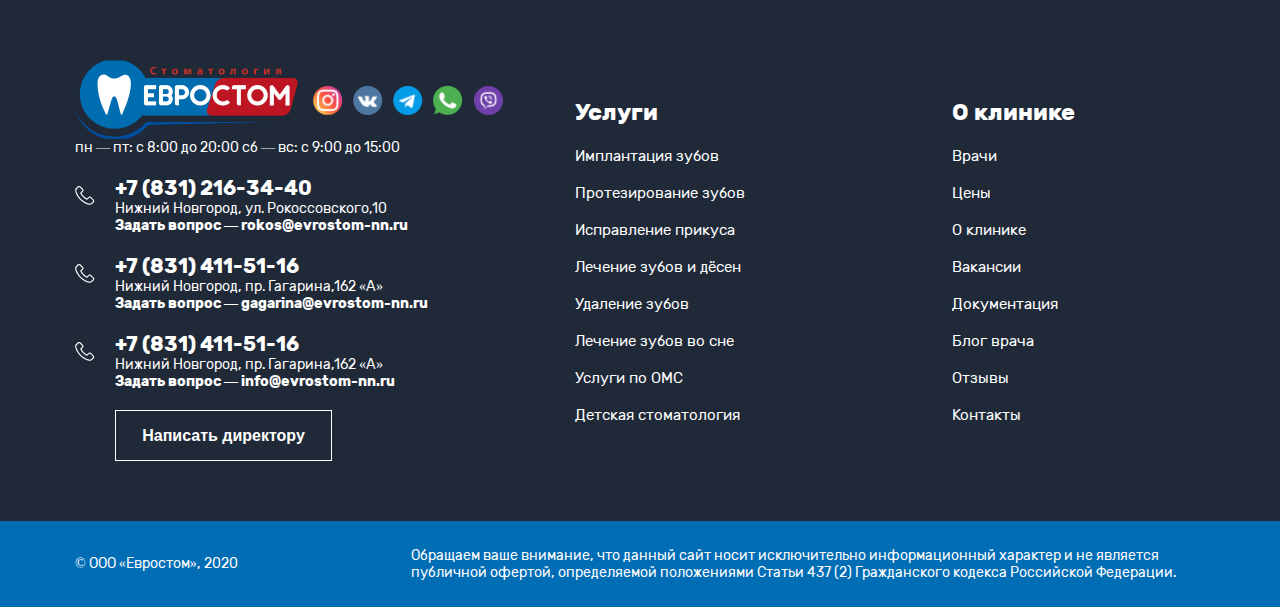
==== commit c3e79016: "7 commit" ====
--- a/about.html
+++ b/about.html
@@ -130,7 +130,9 @@
     </div>
 
     <section class="banner_2">
-        <div class="container">
+        <div class="bg-mobile"></div>
+        <div class="container">
+
             <div class="title title_links">
                 <a href="./index.html" class="title_link">Главная</a>
                 <a href="./about.html" class="title_link">/О клинике</a>
@@ -259,7 +261,7 @@
             </div>
             <div class="swiper-container history-container">
                 <div class="swiper-wrapper">
-                    <div class="swiper-slide history-slide">
+                    <div class="swiper-slide history-slide history-slide_about">
                         <img src="./img/about/4-1.png" alt="">
                         <div>
                             <div class="history-slide_title">2014 <br>Открытие компании <br>Евростом</div>
@@ -269,7 +271,7 @@
                                 помощи.</div>
                         </div>
                     </div>
-                    <div class="swiper-slide history-slide">
+                    <div class="swiper-slide history-slide history-slide_about">
                         <img src="./img/about/4-1.png" alt="">
                         <div>
                             <div class="history-slide_title">2014 <br>Открытие компании <br>Евростом</div>
@@ -280,19 +282,21 @@
                         </div>
                     </div>
                 </div>
-                <div class="slider-button history-button history-button_prev">
-                    <svg width="11" height="16" viewBox="0 0 11 16" fill="none" xmlns="http://www.w3.org/2000/svg">
-                        <path
-                            d="M10.5937 13.7088L4.41033 7.97754L10.5937 2.24631L8.68549 0.477539L0.59375 7.97754L8.68549 15.4775L10.5937 13.7088Z"
-                            fill="black" />
-                    </svg>
-                </div>
-                <div class="slider-button history-button history-button_next">
-                    <svg width="11" height="16" viewBox="0 0 11 16" fill="none" xmlns="http://www.w3.org/2000/svg">
-                        <path
-                            d="M0.593749 2.24631L6.77717 7.97754L0.59375 13.7088L2.50201 15.4775L10.5937 7.97754L2.50201 0.477539L0.593749 2.24631Z"
-                            fill="black" />
-                    </svg>
+                <div class="centovshik">
+                    <div class="slider-button history-button history-button_prev history-button_about">
+                        <svg width="11" height="16" viewBox="0 0 11 16" fill="none" xmlns="http://www.w3.org/2000/svg">
+                            <path
+                                d="M10.5937 13.7088L4.41033 7.97754L10.5937 2.24631L8.68549 0.477539L0.59375 7.97754L8.68549 15.4775L10.5937 13.7088Z"
+                                fill="black" />
+                        </svg>
+                    </div>
+                    <div class="slider-button history-button history-button_next history-button_about">
+                        <svg width="11" height="16" viewBox="0 0 11 16" fill="none" xmlns="http://www.w3.org/2000/svg">
+                            <path
+                                d="M0.593749 2.24631L6.77717 7.97754L0.59375 13.7088L2.50201 15.4775L10.5937 7.97754L2.50201 0.477539L0.593749 2.24631Z"
+                                fill="black" />
+                        </svg>
+                    </div>
                 </div>
             </div>
         </div>
--- a/style.css
+++ b/style.css
@@ -72,6 +72,18 @@
 }
 
 .burger-close {
+  display: none;
+}
+
+.mobile-short_cut {
+  display: none;
+}
+
+.dectop-hidden {
+  display: none;
+}
+
+.doctor-img_hide {
   display: none;
 }
 
@@ -608,6 +620,8 @@
 
 .but-blue_rotoz {
   background: #00B9E3;
+  max-width: 384px;
+  border-radius: 0;
 }
 
 .but-blue:hover {
@@ -4190,6 +4204,89 @@
   background: #00B9E3;
 }
 
+/* Review Page Desk */
+
+.review-question h2 {
+  text-align: center;
+  margin-top: 60px;
+  margin-bottom: 23px;
+}
+
+.review-question .row {
+  flex-wrap: wrap;
+  flex-direction: column;
+}
+
+.review-question .row .buttons-select__item {
+  border-radius: 50px;
+  max-width: 350px;
+  width: 100%;
+  margin-bottom: 9px;
+}
+
+.review-question .row input {
+  margin-bottom: 9px;
+}
+
+.review-question a {
+  text-decoration: none;
+  color: #000000;
+  font-weight: normal;
+  font-size: 14px;
+  line-height: 17px;
+  text-align: center;
+}
+
+/*Rotozei page */
+
+.caries {
+  background-color: #E5E5E5;
+}
+
+.caries .list-items {
+  font-style: normal;
+  font-weight: normal;
+  font-size: 16px;
+  line-height: 30px;
+}
+
+.list-item-ul li {
+  margin-bottom: 20px;
+}
+
+.list-item-ul li:last-child {
+  margin-bottom: 0;
+}
+
+.treatment {
+  padding-top: 100px;
+  padding-bottom: 66px;
+  background-color: #E5E5E5;
+}
+
+.treatment .list-item2 ul {
+  font-weight: normal;
+  font-size: 16px;
+  line-height: 46px;
+}
+
+.treatment p {
+  font-weight: bold;
+  font-size: 16px;
+  line-height: 30px;
+}
+
+.servises-grey {
+  background-color: #E5E5E5;
+  padding-bottom: 55px;
+}
+
+.servises-grey .acc {
+  margin: 0;
+}
+
+
+
 /*# sourceMappingURL=style.css.map */
 
 /*------------------------mobile styles-------------------------*/
@@ -4257,6 +4354,7 @@
   .banner-text {
     margin-left: 9px;
     margin-top: -111px;
+    z-index: 1;
   }
 
   .banner-text h1 {
@@ -4274,13 +4372,19 @@
   }
 
   .banner {
+    background-color: #D51A36;
+    background-position: 320px;
+    position: relative;
+  }
+
+  .bg-mobile1 {
     background-image: url(img/baner-girl-mobile.png);
-    background-position: 24px 356px;
     background-size: 100%;
-    background-color: #D51A36;
-    padding-bottom: 20px;
-  }
-
+    height: 72vw;
+    width: 100%;
+    bottom: 0;
+    position: absolute;
+  }
 
   .but-blue {
     margin: 0 auto;
@@ -4484,6 +4588,17 @@
     box-shadow: 0px 4px 4px rgba(0, 0, 0, 0.1);
   }
 
+  .doctors-container {
+    padding: 10px;
+  }
+
+  .doctors-button-container {
+    margin: 0 auto;
+    width: 100%;
+    padding-left: 32px;
+    padding-right: 32px;
+  }
+
   /* evrostorm section*/
   .evrostom-row {
     display: block;
@@ -4515,7 +4630,11 @@
   }
 
   .buttons {
-    top: 65%;
+    position: relative;
+    width: 100px;
+    margin: 0.5em auto;
+    top: 0;
+    left: 0;
   }
 
   .case-item_text p {
@@ -4532,15 +4651,18 @@
 
   .case-item_img {
     margin-top: 35px;
+    padding-top: 35px;
     margin: 0 auto;
   }
 
   .case-item_bio {
     margin: 0 auto;
+    margin-bottom: 23px;
   }
 
   .case-item_bio img {
     margin: 0 auto;
+    margin-bottom: 10px;
   }
 
   .case-item_bio p {
@@ -4567,19 +4689,39 @@
     margin: 0 auto;
   }
 
-
-
-
-
-
-
-
-
+  .case-mobile-bio .dectop-hidden {
+    display: block;
+    font-weight: bold;
+    font-size: 20px;
+    line-height: 24px;
+    margin-bottom: 32px;
+  }
+
+
+  .swiper-main {
+    flex-wrap: wrap;
+  }
+
+  .services .services-wrap__button span {
+    font-style: italic;
+  }
+
+  .services .services-wrap__button .green {
+    color: #2bbd75;
+  }
+
+  .services .services-wrap__button .red {
+    color: #ff0000;
+  }
+
+  .services .services-wrap__button .blue {
+    color: #0095f8;
+  }
 
   /* blog section */
 
   .blog {
-    padding-top: 60px;
+    padding-top: 0;
   }
 
   .blog .title a {
@@ -4719,6 +4861,7 @@
     display: flex;
     flex-wrap: wrap;
     position: initial;
+    width: 100%;
   }
 
   .slider-button {
@@ -4780,6 +4923,17 @@
     flex-wrap: wrap;
   }
 
+  .review-main .row-main {
+    flex-direction: column;
+    margin-left: 20px;
+  }
+
+  .row-last {
+    padding-left: 20px;
+    padding-right: 20px;
+    padding-bottom: 20px;
+  }
+
   .footer .row {
     display: flex;
     flex-wrap: wrap;
@@ -4891,8 +5045,6 @@
     line-height: 30px;
   }
 
-  .price .acc-header__title {}
-
   .price .price-wrap__link p {
     font-weight: normal;
     font-size: 14px;
@@ -4910,9 +5062,10 @@
   }
 
   .price-wrap {
-    padding-left: 14px;
+    padding-left: 10px;
+    padding-right: 10px;
     padding-top: 32px;
-    padding-right: 0;
+    padding-bottom: 1px;
   }
 
   .price-wrap span {
@@ -4925,6 +5078,34 @@
     padding-top: 0;
   }
 
+  .acc-header-mobile {
+    flex: wrap;
+    flex-direction: column;
+  }
+
+  .acc-header-mobile .acc-header__title {
+    flex-direction: column;
+  }
+
+  .acc-header-mobile .acc-header__title img {
+    margin-right: 0;
+    margin-top: 14px;
+  }
+
+  .acc-header-mobile .acc-header__but {
+    margin: 0 auto;
+    margin-bottom: 14px;
+  }
+
+  .acc-header-mobile p {
+    font-weight: 500;
+    font-size: 20px;
+    line-height: 24px;
+    text-align: center;
+    margin-top: 4px;
+    margin-bottom: 15px;
+  }
+
   /* Advisable page */
 
   .advisable .title h2 {
@@ -5308,6 +5489,36 @@
     margin-bottom: 78px;
   }
 
+  .implant-case_wrap {
+    flex-wrap: wrap;
+  }
+
+  .implant-case_wrap .implant-pagination {
+    flex-direction: row;
+  }
+
+  .implant-case_wrap__control {
+    background-color: #ffffff;
+    padding: 0;
+  }
+
+  .implant-cover {
+    flex-direction: row;
+    width: 100%;
+  }
+
+  .implant-case_wrap__control .implant-button_prev {
+    transform: rotate(0deg);
+  }
+
+  .implant-case_wrap__control .implant-button_next {
+    transform: rotate(0deg);
+  }
+
+  .implant-slide__bio {
+    flex-wrap: wrap;
+  }
+
   /* Vacancies page */
 
   .vacancies .title_line {
@@ -5503,11 +5714,18 @@
   }
 
   .banner_2 {
+    position: relative;
+    background: linear-gradient(90.21deg, #BD092C 0.16%, #C60B31 36.16%, #C91032 75.32%, #BD082F 100.2%);
+  }
+
+  .bg-mobile {
     background-image: url(img/banner-girl-mobile2.png);
-    background-position: 0 563px;
     background-size: 100%;
     padding-bottom: 20px;
-    background-color: #D51A36;
+    height: 64vw;
+    width: 100%;
+    bottom: 0px;
+    position: absolute;
   }
 
   .about-wrap {
@@ -5595,6 +5813,36 @@
     display: none;
   }
 
+  .history-slide_about {
+    flex-direction: column;
+  }
+
+  .history-button_about {
+    position: relative;
+    width: 100px;
+    margin: 0.5em auto;
+    top: 0;
+    left: 0;
+  }
+
+  .history-slide>div {
+    margin: 0;
+  }
+
+  .history-slide_title {
+    font-weight: bold;
+    font-size: 24px;
+    line-height: 28px;
+    margin-top: 20px;
+  }
+
+  .history-slide_text {
+    font-weight: normal;
+    font-size: 16px;
+    line-height: 30px;
+  }
+
+
   .history-grey .history-item .bio {
     display: block;
     font-weight: bold;
@@ -5663,6 +5911,547 @@
   .gallery-item {
     width: 100%;
     object-fit: cover;
+  }
+
+  /* Doctors page */
+
+  .doctors-page_mobile_visually_hidden {
+    display: none;
+  }
+
+  .dostors-page .title_line h2 {
+    font-weight: bold;
+    font-size: 34px;
+    line-height: 40px;
+    text-align: center;
+  }
+
+  .doctors-page__text span {
+    font-weight: normal;
+    font-size: 16px;
+    line-height: 30px;
+    margin-top: 14px;
+  }
+
+  .dostors-page .buttons-select__item {
+    margin-left: 0;
+    width: 80px;
+    height: 60px;
+    background-repeat: no-repeat;
+    background-position: 10px;
+  }
+
+  .dostors-page .buttons-select__item::placeholder {
+    display: none;
+  }
+
+  .buttons-icon1 {
+    background-image: url(./img/icons/teeth.png);
+    width: 40px;
+    height: 40px;
+  }
+
+  .buttons-icon2 {
+    background-image: url(./img/icons/girl.png);
+    width: 40px;
+    height: 40px;
+  }
+
+  .buttons-icon3 {
+    background-image: url(./img/icons/office.png);
+    width: 40px;
+    height: 40px;
+  }
+
+  .doctors-item_page {
+    flex-wrap: wrap;
+  }
+
+  .doctors-item__text {
+    width: 100%;
+  }
+
+  .doctors-item__text .but-blue {
+    margin-bottom: 50px;
+    margin-top: 25px;
+    padding-top: 17p;
+    min-height: none;
+  }
+
+  .doctors-item__text .button-row .rev {
+    font-weight: normal;
+    font-size: 12px;
+    line-height: 14px;
+    text-align: center;
+  }
+
+  .doctors-item__text .button-row {
+    margin-top: 13px;
+    margin-left: 19px;
+    left: 0px;
+  }
+
+  .doctors-item {
+    flex-wrap: wrap;
+    padding: 0;
+  }
+
+  .doctors-item img {
+    max-width: none;
+    width: 100%;
+  }
+
+  .doctors-item__text {
+    padding: 0;
+  }
+
+  .doctors-item__text .title {
+    font-style: normal;
+    font-weight: bold;
+    font-size: 24px;
+    line-height: 28px;
+    margin-top: 60px;
+    margin-left: 19px;
+  }
+
+  .doctors-item__text p {
+    font-weight: normal;
+    font-size: 16px;
+    line-height: 19px;
+    margin-left: 19px;
+  }
+
+  .doctors-item__text .num {
+    font-weight: bold;
+    font-size: 30px;
+    line-height: 36px;
+    text-align: right;
+    margin-left: 19px;
+  }
+
+  .doctors-item__text .text {
+    font-weight: normal;
+    font-size: 12px;
+    line-height: 14px
+  }
+
+  .mobile-short_cut p {
+    font-weight: bold;
+    font-size: 16px;
+    line-height: 19px;
+  }
+
+  .img-down {
+    background-image: url(./img/icons/down.png);
+    width: 15px;
+    height: 10px;
+    background-repeat: no-repeat;
+    margin: 0 auto;
+    margin-top: 7px;
+  }
+
+  .mobile-short_cut {
+    display: block;
+  }
+
+  .doctors-bio {
+    display: none;
+  }
+
+  .doctors-bio-show {
+    position: absolute;
+    display: block;
+    top: 3947px;
+    left: 0;
+    width: 100%;
+    height: 326px;
+    background-color: red;
+  }
+
+  .doctors-arrow__down {
+    width: 100%;
+    text-align: center;
+    padding-bottom: 20px;
+    padding-top: 36px;
+  }
+
+  .doctors-arrow__down p {
+    font-weight: bold;
+    font-size: 16px;
+    line-height: 19px;
+  }
+
+
+  /* Doctor page */
+
+  .doc-mobile-hidden {
+    display: none;
+  }
+
+  .doctor-img_hide {
+    display: block;
+  }
+
+  .doctor-img_hide {
+    width: 100%;
+    margin-top: 14px;
+  }
+
+
+  .doctor-container .doctor-wrap {
+    flex-wrap: wrap;
+    flex-direction: column-reverse;
+    padding: 0;
+  }
+
+  .doctor-wrap_info {
+    padding: 0;
+  }
+
+  .doctor-wrap_info__title h2 {
+    font-weight: bold;
+    font-size: 34px;
+    line-height: 40px;
+    text-align: center;
+  }
+
+  .doctor-wrap_info__title p {
+    font-weight: normal;
+    font-size: 22px;
+    line-height: 26px;
+    text-align: center;
+  }
+
+  .doctor .year {
+    font-weight: normal;
+    font-size: 22px;
+    line-height: 26px;
+    text-align: center;
+    margin: 0 auto;
+    width: 100%;
+  }
+
+  .doctor-wrap_info .row .button-row {
+    position: relative;
+    width: 136px;
+    margin: 0.5em auto;
+    top: 0;
+    left: 0;
+  }
+
+  .doctor .but-red {
+    max-width: none;
+    font-weight: bold;
+    font-size: 16px;
+    line-height: 19px;
+    padding: 22px;
+    margin-bottom: 20px;
+  }
+
+  .doctor .but-trans {
+    max-width: none;
+    padding: 20px 40px;
+    margin-bottom: 47px;
+  }
+
+  .doctor-mobile-v {
+    padding-bottom: 78px;
+  }
+
+  .doctor-container .doctor-education {
+    margin-top: 41px;
+  }
+
+  .doctor-wrap_branch p {
+    font-weight: bold;
+    font-size: 18px;
+    line-height: 21px;
+  }
+
+  .doctor-wrap_branch span {
+    font-weight: normal;
+    font-size: 16px;
+    line-height: 19px;
+  }
+
+  .doctor-wrap_address p {
+    font-weight: bold;
+    font-size: 18px;
+    line-height: 21px;
+  }
+
+  .doctor-wrap_address span {
+    font-weight: normal;
+    font-size: 16px;
+    line-height: 19px;
+  }
+
+  .doctor-education_title {
+    font-weight: bold;
+    font-size: 24px;
+    line-height: 28px;
+    text-align: center;
+  }
+
+  .doctor-education_text {
+    font-weight: normal;
+    font-size: 16px;
+    line-height: 19px;
+    margin-bottom: 5px;
+  }
+
+  .doctor-quote {
+    padding-top: 46px;
+    padding-left: 22px;
+    padding-right: 13px;
+    text-align: left;
+  }
+
+  .doctor-quote p {
+    font-weight: bold;
+    font-size: 22px;
+    line-height: 26px;
+    padding-bottom: 24px;
+  }
+
+  .doctor-quote span {
+    font-style: italic;
+    font-weight: normal;
+    font-size: 22px;
+    line-height: 26px;
+  }
+
+  .doctor .container h2 {
+    margin-top: 60px;
+    margin-bottom: 24px;
+  }
+
+  .doctor .container .acc p {
+    font-weight: 500;
+    font-size: 18px;
+    line-height: 21px;
+  }
+
+  .services-wrap__button {
+    font-weight: bold;
+    font-size: 16px;
+    line-height: 19px;
+  }
+
+  .services-wrap__button:active,
+  .services-wrap__button:hover {
+    color: #ffffff;
+    border: 0;
+  }
+
+  .services-wrap__button:first-child {
+    margin-top: 15px;
+  }
+
+  /* Review page */
+
+  .review {
+    padding-top: 0;
+  }
+
+  .review .title h2 {
+    font-weight: bold;
+    font-size: 34px;
+    line-height: 40px;
+    text-align: center;
+  }
+
+  .review .services-text {
+    margin-top: 20px;
+  }
+
+  .review .buttons-select__wrap {
+    flex-wrap: wrap;
+  }
+
+  .review .buttons-select__wrap .but-red {
+    font-weight: bold;
+    font-size: 16px;
+    line-height: 19px;
+    text-align: center;
+    margin-right: 35px;
+    margin-left: 35px;
+    padding: 20px 40px;
+    margin-bottom: 68px;
+  }
+
+  .review-item-mobile-none {
+    display: none;
+  }
+
+  .review-mobile-wrap {
+    flex-wrap: wrap;
+    margin-top: 0;
+    margin-bottom: 0;
+  }
+
+  .review-item {
+    margin-bottom: 23px;
+    padding: 0;
+  }
+
+  .review-item_title .name {
+    padding-top: 20px;
+    padding-left: 20px;
+    padding-right: 20px;
+    font-weight: bold;
+    font-size: 26px;
+    line-height: 31px;
+    margin-top: 16px;
+  }
+
+  .review-item_title p {
+    font-style: italic;
+    font-weight: normal;
+    font-size: 14px;
+    line-height: 17px;
+    padding-left: 20px;
+    padding-right: 20px;
+  }
+
+  .review .text p {
+    font-weight: normal;
+    font-size: 16px;
+    line-height: 19px;
+    padding-left: 20px;
+    padding-right: 20px;
+  }
+
+  .review .text a {
+    font-weight: bold;
+    font-size: 16px;
+    line-height: 19px;
+    padding-left: 20px;
+    padding-right: 20px;
+  }
+
+  .review-date {
+    position: absolute;
+    font-weight: normal;
+    font-size: 12px;
+    line-height: 11px;
+    text-align: center;
+    padding: 3px;
+    left: 38px;
+    margin-top: 18px;
+  }
+
+  .review-img {
+    flex-direction: row;
+    padding-left: 20px;
+    padding-right: 20px;
+  }
+
+  .review-img img {
+    width: 64px;
+    margin-right: 10px;
+  }
+
+  .review-container .row {
+    flex-direction: column;
+
+  }
+
+  .review-item__icon p {
+    font-weight: 500;
+    font-size: 12px;
+    line-height: 14px;
+  }
+
+  .mobile-row {
+    padding-left: 20px;
+    padding-right: 20px;
+  }
+
+  .mobile-row2 {
+    flex-direction: inherit;
+    background-color: #F8F8F8;
+    padding-bottom: 20px;
+  }
+
+  .review-item_bio {
+    display: inline-block;
+    width: 196px;
+  }
+
+  .review .but-blue a {
+    font-weight: bold;
+    font-size: 16px;
+    line-height: 19px;
+  }
+
+  .review .title_left h2 {
+    text-align: left;
+  }
+
+  .review .button-reviews {
+    margin-right: 35px;
+    margin-left: 35px;
+  }
+
+  .review .button-reviews .but-trans {
+    margin-bottom: 15px;
+  }
+
+  .review .button-reviews .but-trans a {
+    font-weight: bold;
+    font-size: 16px;
+    line-height: 19px;
+    text-align: center;
+  }
+
+  .mobile-row2 .review-item_bio p {
+    font-weight: bold;
+    font-size: 14px;
+    line-height: 17px;
+    margin-bottom: 23px;
+  }
+
+  .mobile-row2 .review-item_bio span {
+    font-weight: normal;
+    font-size: 14px;
+    line-height: 17px;
+
+  }
+
+  .review .title-m h2 {
+    text-align: left;
+    padding-top: 60px;
+  }
+
+  .review-date_main {
+    left: 21px;
+  }
+
+  .doctor-page_review .title h2 {
+    text-align: left;
+  }
+
+  .review-question .row .buttons-select__item {
+    max-width: none;
+    margin: 0;
+    margin-bottom: 30px;
+    width: 100%;
+    padding: 20px;
+  }
+
+  .review-question .question-form_wrap input {
+    border-radius: 10px;
+    height: 265px;
+  }
+
+  .review-question .review-text-a {
+    font-weight: normal;
+    font-size: 12px;
+    line-height: 14px;
+    text-align: center;
+    margin-top: 33px;
+    margin-bottom: 55px;
   }
 
   /* Popup Mobile-phone */
@@ -5751,6 +6540,7 @@
     width: 100%;
     padding-top: 54px;
     padding-bottom: 500px;
+    z-index: 2;
   }
 
 
@@ -5767,6 +6557,40 @@
   }
 
   /* Popup Bueger-menu */
+
+  .find-mobile {
+    display: flex;
+    position: absolute;
+    top: 0;
+    justify-content: space-between;
+    background-color: #ffffff;
+    width: 100%;
+    height: 50px;
+    box-shadow: 0px 3px 6px rgba(196, 196, 196, 0.4);
+  }
+
+  .button-find-mobile {
+    font-weight: bold;
+    font-size: 14px;
+    line-height: 17px;
+    background: #006DB5;
+    color: #ffffff;
+    padding-right: 23px;
+    padding-left: 23px;
+    border: 0;
+    height: 50px;
+    width: 90px;
+  }
+
+  .find-mobile svg {
+    margin-left: 34px;
+    margin-top: 11px;
+    background-position: 5px 20px;
+  }
+
+  .modal-menu_navigation {
+    margin-top: 20px;
+  }
 
   .modal-menu {
     display: none;
@@ -5841,6 +6665,7 @@
     background-color: #E5E5E5;
     width: 100%;
     padding-top: 54px;
+    z-index: 2;
   }
 
   .burger-close_show {
@@ -5849,9 +6674,47 @@
     background-repeat: no-repeat;
     width: 40px;
     height: 65px;
-
-    margin: auto auto auto 0;
-
-  }
-
+    background-position: 5px 20px;
+  }
+
+  .modal-menu_droplist {
+    background-color: #ffffff;
+    margin-bottom: 30px;
+  }
+
+  .modal-menu_droplist .acc-header__but {
+    max-width: none;
+    min-height: auto;
+    width: auto;
+    border: 0 #ffffff;
+  }
+
+  .modal-menu_droplist .acc-header_active {
+    border: 0;
+  }
+
+  .modal-menu_droplist .acc-header__title p {
+    font-weight: normal;
+    font-size: 14px;
+    line-height: 16px;
+    margin-left: 28px;
+  }
+
+  .modal-menu_droplist .services-wrap a {
+    font-weight: normal;
+    font-size: 14px;
+    line-height: 17px;
+    margin-left: 30px;
+  }
+
+  .modal-menu_droplist .services-wrap__button {
+    margin: 0;
+    min-height: auto;
+  }
+
+  .modal-menu_droplist .services .container>.services-wrap,
+  .acc-item_active {
+    margin-bottom: 40px;
+    margin-top: 30px;
+  }
 }